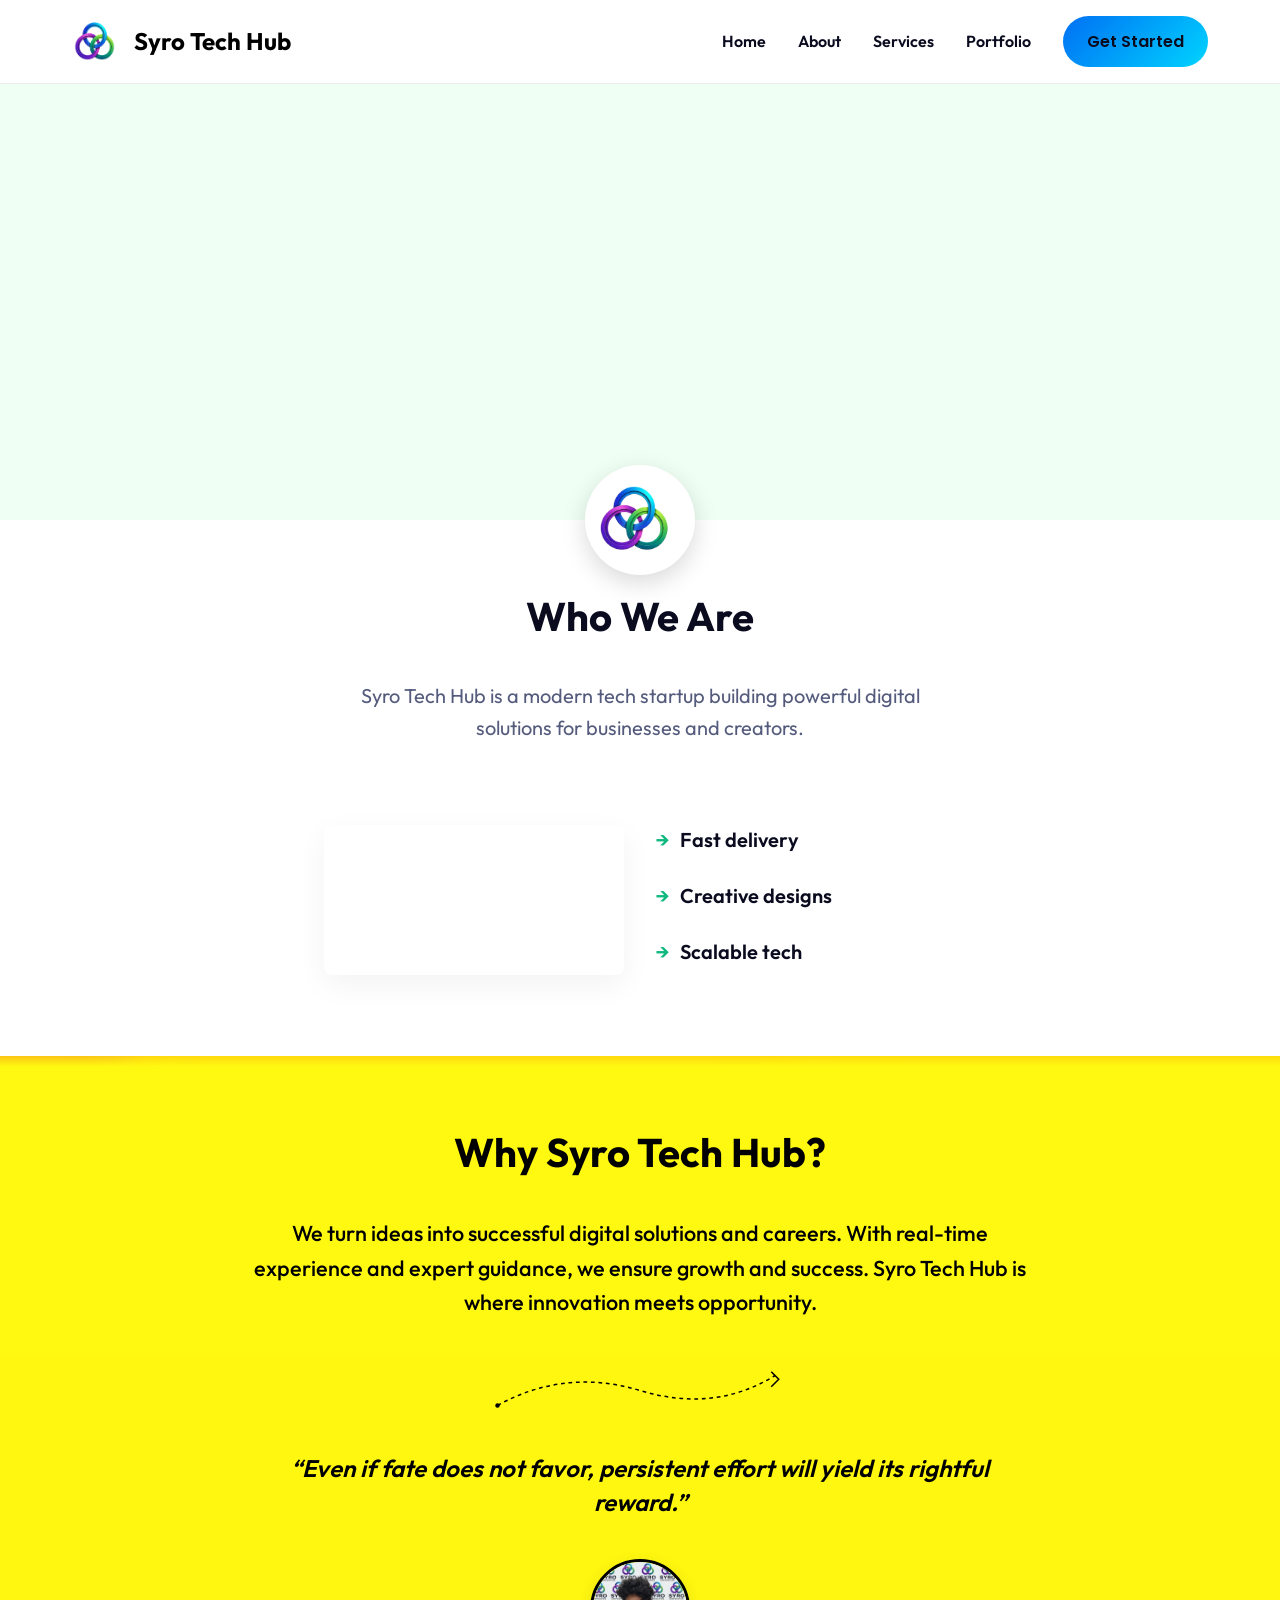
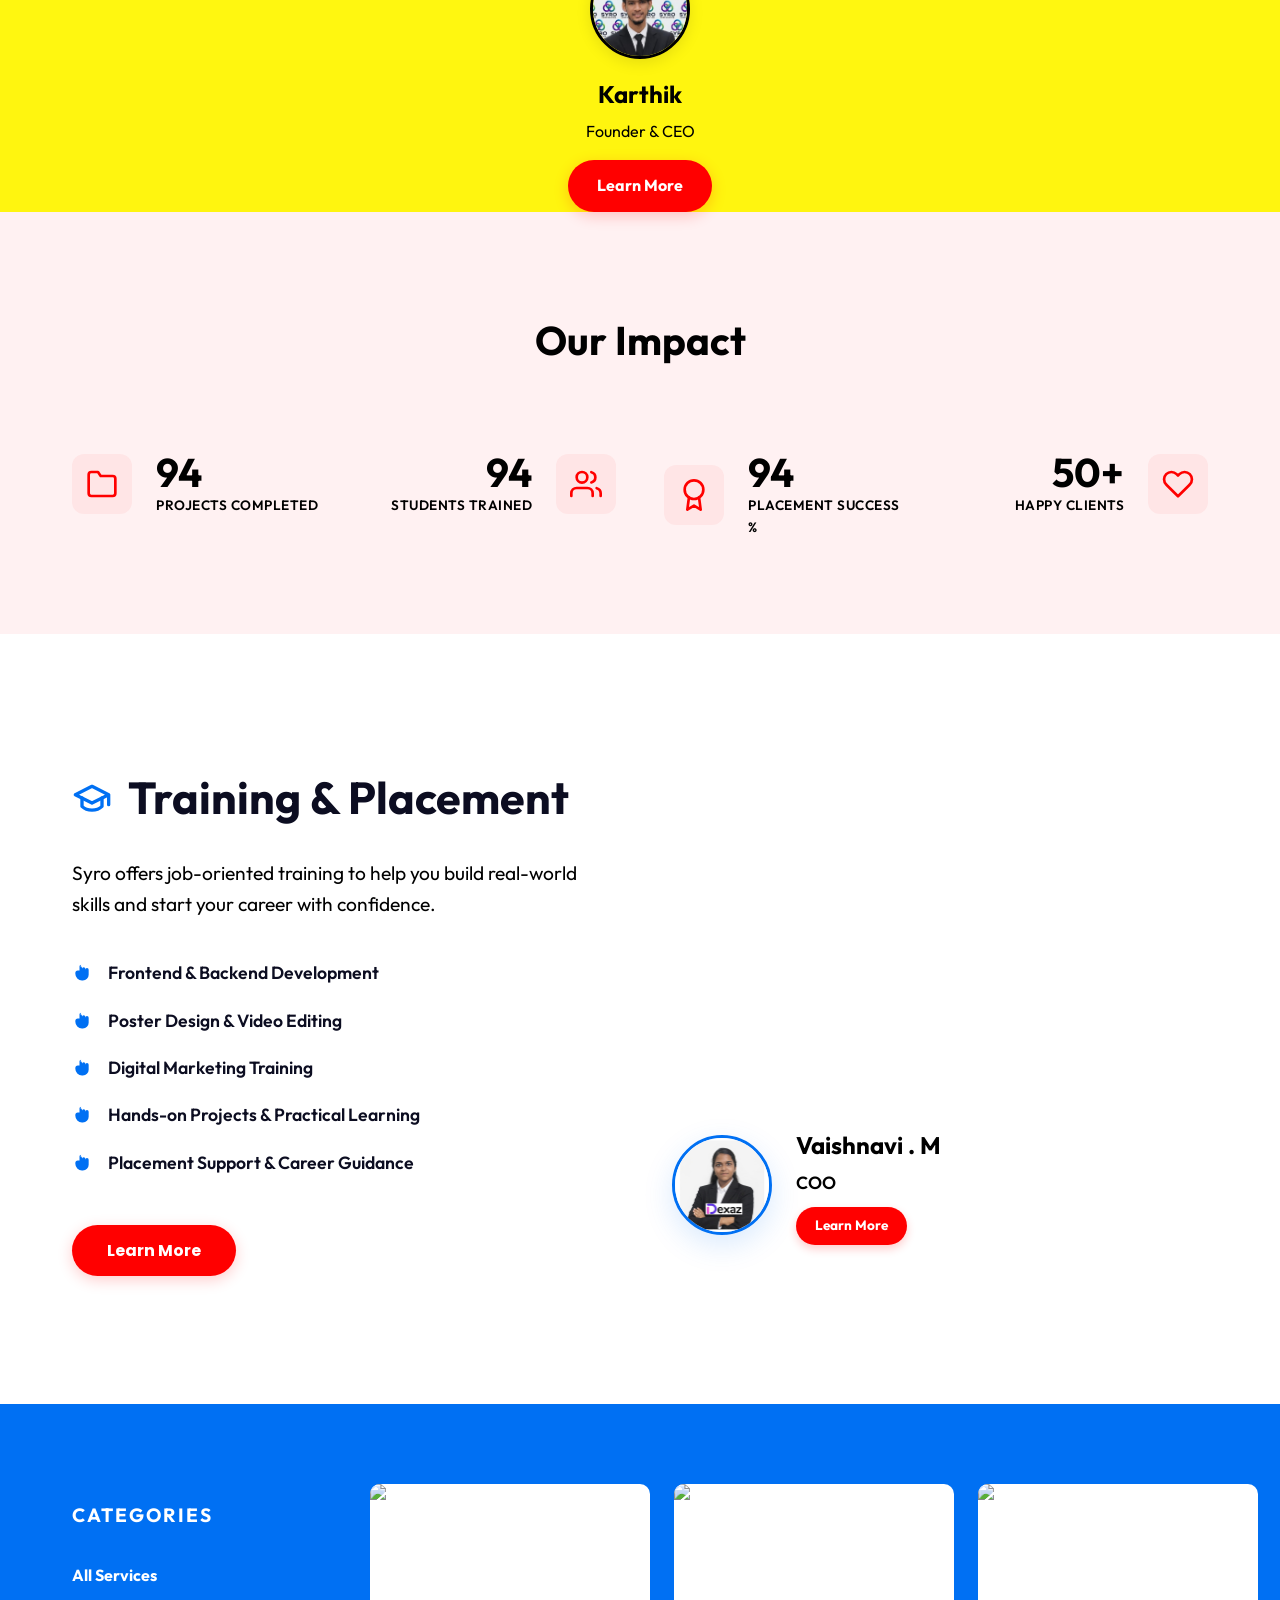
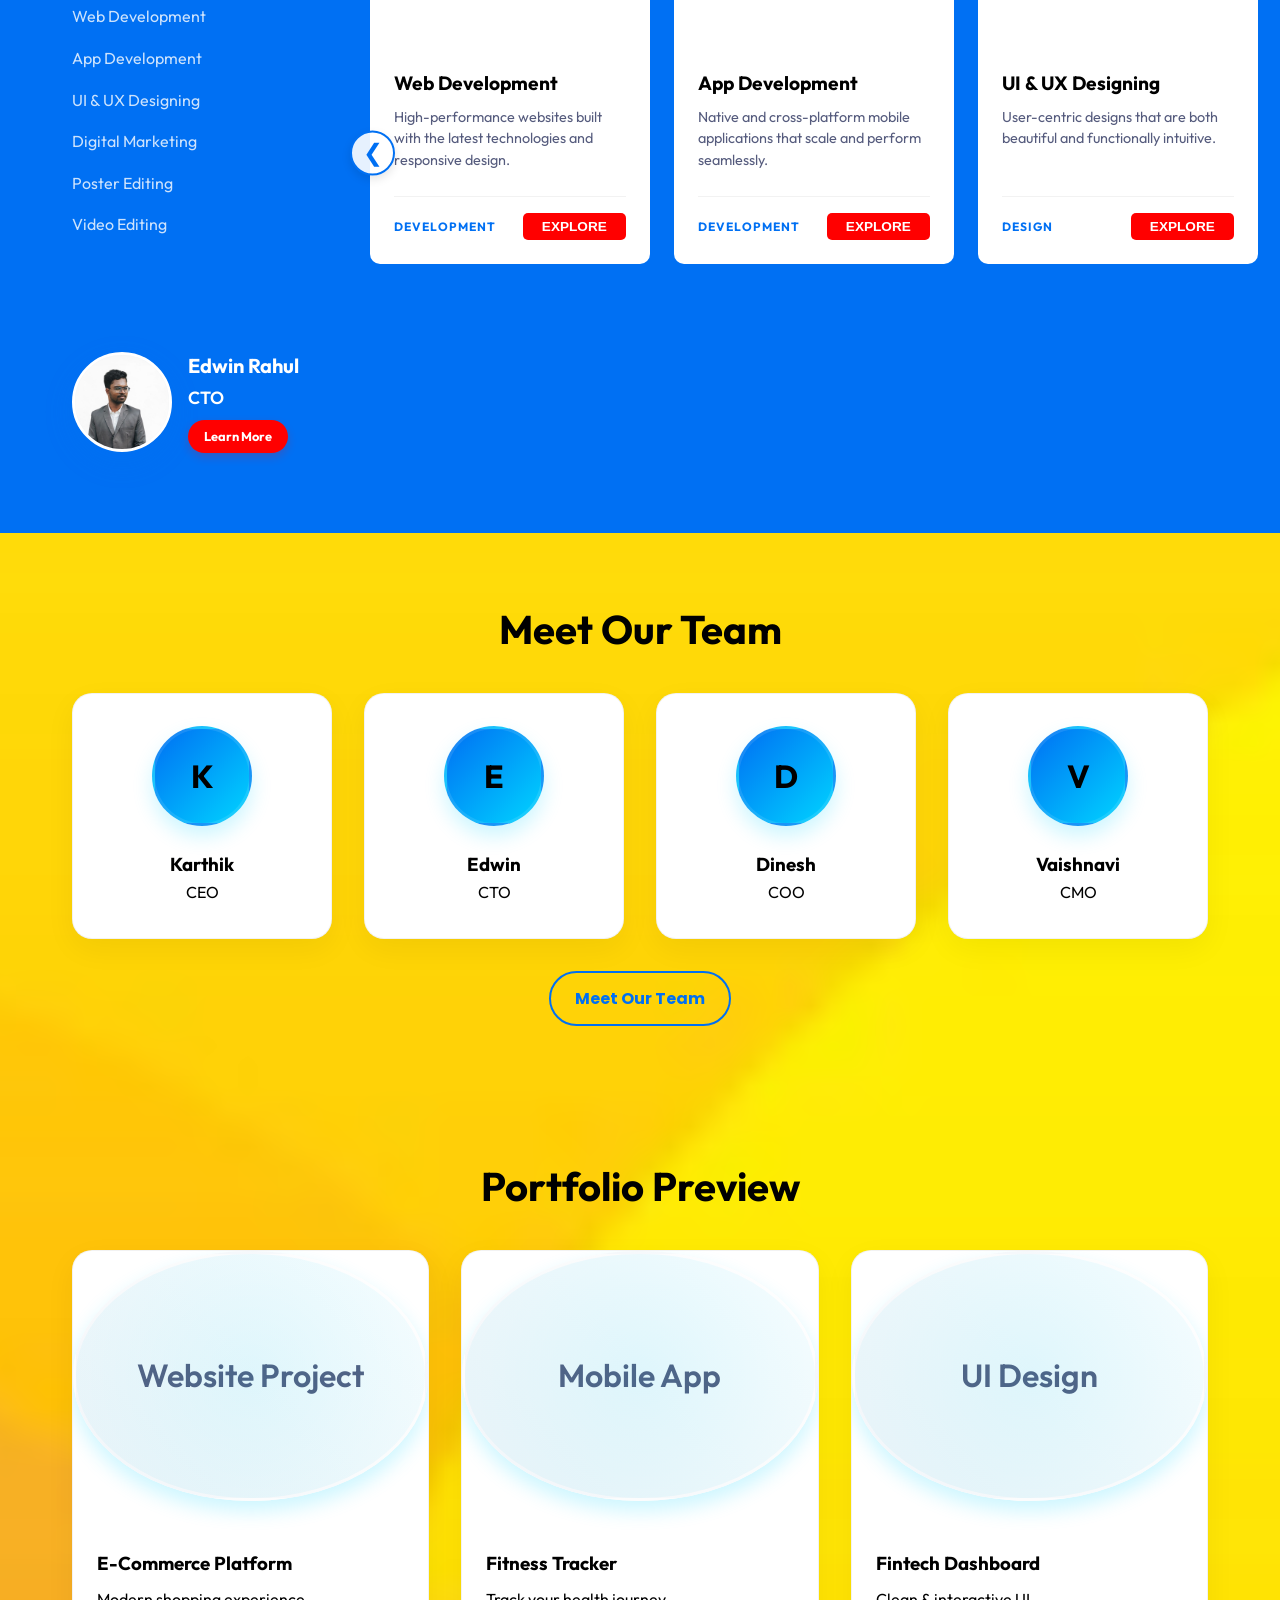
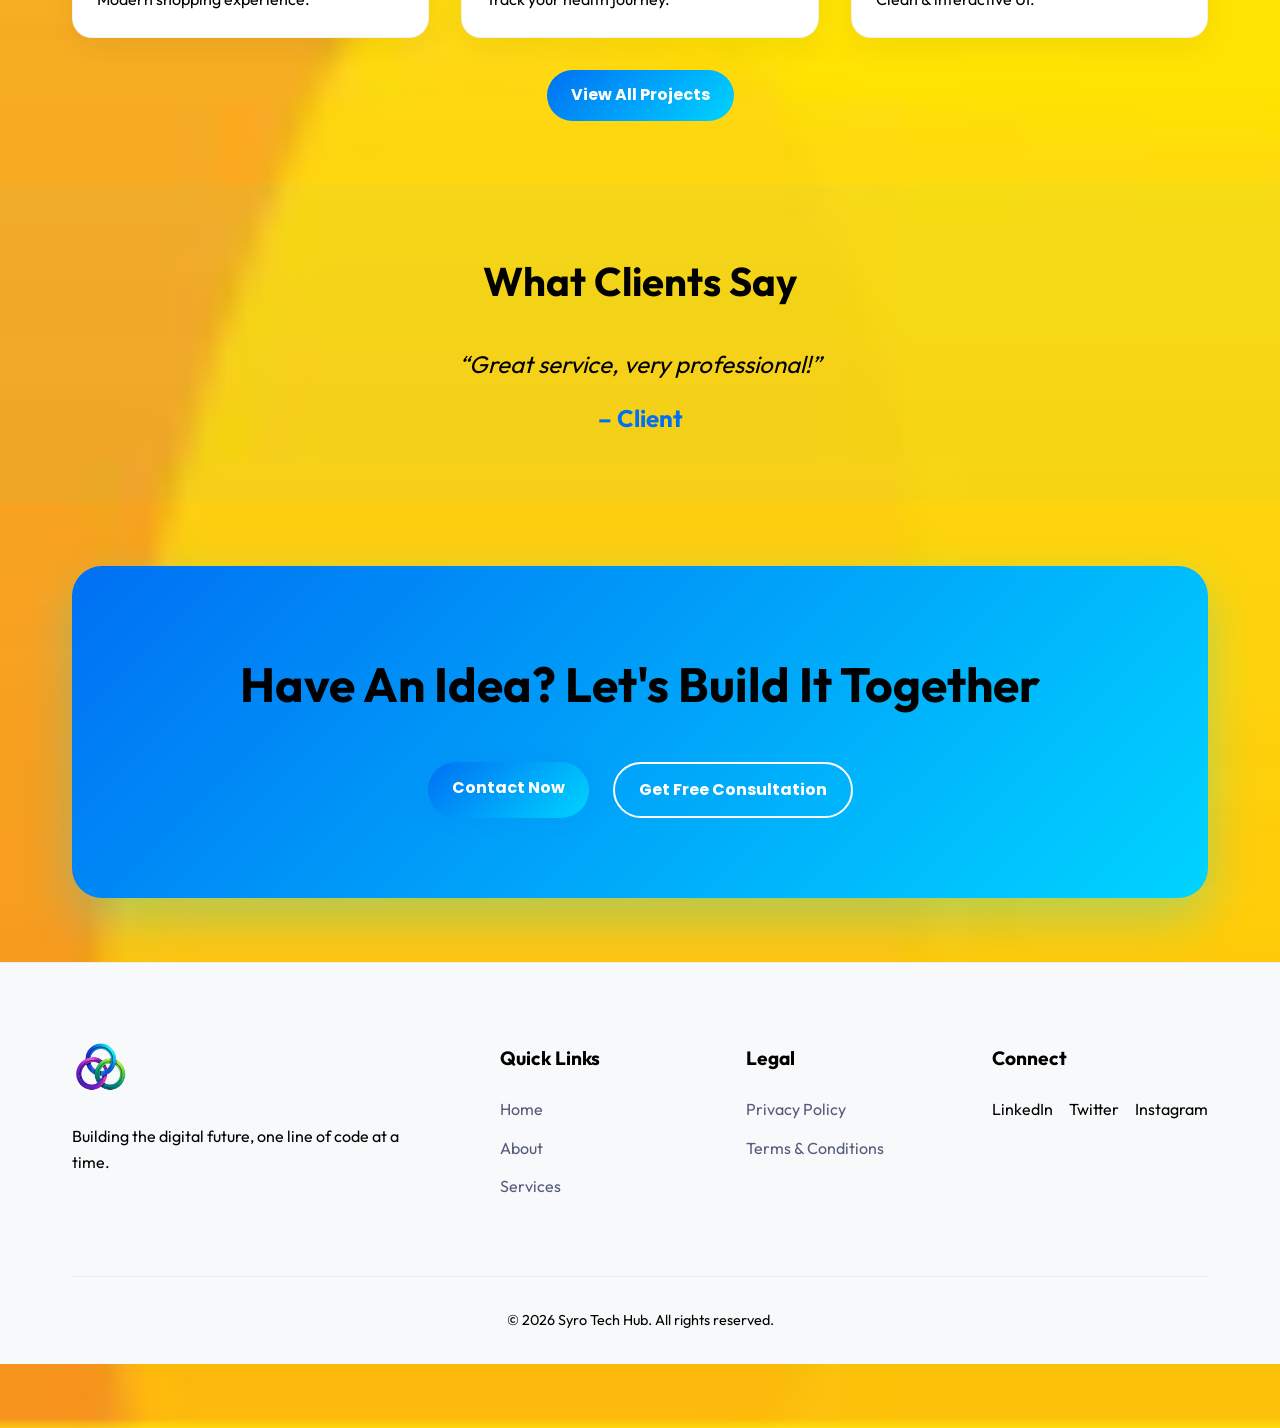
==== index.html @ eba85921 "Fixing mobile layout, cards missing issue, and mobile slider arrows" ====
<!DOCTYPE html>
<html lang="en">
<head>
    <meta charset="UTF-8">
    <meta name="viewport" content="width=device-width, initial-scale=1.0">
    <title>Syro Tech Hub | Build Your Digital Future</title>
    <meta name="description" content="Syro Tech Hub is a modern tech startup building powerful digital solutions including Web Development, Apps, UI/UX, and Digital Marketing.">
    <link rel="stylesheet" href="style.css">
    <link rel="preconnect" href="https://fonts.googleapis.com">
    <link rel="preconnect" href="https://fonts.gstatic.com" crossorigin>
    <link href="https://fonts.googleapis.com/css2?family=Inter:wght@300;400;600;700&family=Poppins:wght@400;600;700&display=swap" rel="stylesheet">
</head>
<body>
    <nav class="navbar">
        <div class="container">
            <div class="logo">
                <img src="logo.png" alt="Syro Tech Hub Logo" id="nav-logo">
                <span>Syro Tech Hub</span>
            </div>
            <ul class="nav-links">
                <li><a href="#home">Home</a></li>
                <li><a href="#about">About</a></li>
                <li><a href="#services">Services</a></li>
                <li><a href="#portfolio">Portfolio</a></li>
                <li><a href="#contact" class="btn btn-primary">Get Started</a></li>
            </ul>
            <div class="menu-toggle" id="mobile-menu">
                <span class="bar"></span>
                <span class="bar"></span>
            </div>
        </div>
    </nav>

    <header id="home" class="hero">
        <div class="hero-inner">

            <!-- LEFT SIDE: Background Video -->
            <div class="hero-img-panel">
                <video id="hero-player" autoplay muted playsinline class="hero-video">
                    <source src="hero1.mp4" type="video/mp4">
                </video>
                <!-- Overlay removed as requested -->
                <div class="hero-bottom-logo">
                    <div class="logo-inner">
                        <img src="logo.png" alt="Syro Logo">
                    </div>
                </div>
            </div>

            <!-- Hero content removed as requested -->

        </div>
    </header>


    <section id="about" class="about">
        <div class="container">
                <div class="about-text">
                    <h2 class="section-title">Who We Are</h2>
                    <p class="intro-text">Syro Tech Hub is a modern tech startup building powerful digital solutions for businesses and creators.</p>
                    
                    <div class="about-content-wrapper">
                        <div class="about-visual">
                            <video autoplay muted loop playsinline class="about-video">
                                <source src="whoweare.mp4" type="video/mp4">
                            </video>
                        </div>

                        <ul class="features">
                            <li>Fast delivery</li>
                            <li>Creative designs</li>
                            <li>Scalable tech</li>
                        </ul>
                    </div>
                </div>
                <!-- Visual card removed -->
            </div>
        </div>
    </section>

    <section id="why-us" class="why-us">
        <div class="container text-center">
            <h2 class="section-title">Why Syro Tech Hub?</h2>
            
            <div class="why-us-centered-content">
                <!-- Mission -->
                <p class="mission-text">We turn ideas into successful digital solutions and careers. With real-time experience and expert guidance, we ensure growth and success. Syro Tech Hub is where innovation meets opportunity.</p>
                
                <!-- Flight Path Divider -->
                <div class="flight-path-centered">
                    <svg viewBox="0 0 400 60" xmlns="http://www.w3.org/2000/svg">
                        <path d="M10 50 Q 100 0, 200 30 T 380 10" fill="none" stroke="#000" stroke-width="2" stroke-dasharray="5 5" />
                        <circle cx="10" cy="50" r="3" fill="#000" />
                        <path d="M375 5 L 385 15 L 375 25" fill="none" stroke="#000" stroke-width="2" />
                    </svg>
                </div>

                <!-- Quote -->
                <blockquote class="founder-quote-centered">
                    “Even if fate does not favor, persistent effort will yield its rightful reward.”
                </blockquote>

                <!-- Founder -->
                <div class="founder-card-centered">
                    <div class="founder-img-box">
                        <img src="founder.jpeg" alt="Karthik - Founder" class="founder-img-square">
                    </div>
                    <div class="founder-info-mini">
                        <h3>Karthik</h3>
                        <p>Founder & CEO</p>
                        <a href="#about" class="btn-red-outline">Learn More</a>
                    </div>
                </div>
            </div>
        </div>
    <section id="achievements" class="achievements">
        <div class="container impact-container">
            <h2 class="section-title text-center">Our Impact</h2>
            
            <div class="impact-row">
                <!-- Stat Items -->
                <div class="stat-item" data-aos="fade-up">
                    <div class="stat-content alternating">
                        <div class="stat-icon-box">
                            <svg xmlns="http://www.w3.org/2000/svg" width="32" height="32" viewBox="0 0 24 24" fill="none" stroke="#ff0000" stroke-width="2" stroke-linecap="round" stroke-linejoin="round"><path d="M22 19a2 2 0 0 1-2 2H4a2 2 0 0 1-2-2V5a2 2 0 0 1 2-2h5l2 3h9a2 2 0 0 1 2 2z"></path></svg>
                        </div>
                        <div class="stat-text">
                            <h3 class="stat-number" data-count="100">0</h3>
                            <p class="stat-label">Projects Completed</p>
                        </div>
                    </div>
                </div>

                <div class="stat-item" data-aos="fade-up" data-aos-delay="100">
                    <div class="stat-content alternating reverse">
                        <div class="stat-icon-box">
                            <svg xmlns="http://www.w3.org/2000/svg" width="32" height="32" viewBox="0 0 24 24" fill="none" stroke="#ff0000" stroke-width="2" stroke-linecap="round" stroke-linejoin="round"><path d="M17 21v-2a4 4 0 0 0-4-4H5a4 4 0 0 0-4 4v2"></path><circle cx="9" cy="7" r="4"></circle><path d="M23 21v-2a4 4 0 0 0-3-3.87"></path><path d="M16 3.13a4 4 0 0 1 0 7.75"></path></svg>
                        </div>
                        <div class="stat-text">
                            <h3 class="stat-number" data-count="200">0</h3>
                            <p class="stat-label">Students Trained</p>
                        </div>
                    </div>
                </div>

                <div class="stat-item" data-aos="fade-up" data-aos-delay="200">
                    <div class="stat-content alternating">
                        <div class="stat-icon-box">
                            <svg xmlns="http://www.w3.org/2000/svg" width="32" height="32" viewBox="0 0 24 24" fill="none" stroke="#ff0000" stroke-width="2" stroke-linecap="round" stroke-linejoin="round"><circle cx="12" cy="8" r="7"></circle><polyline points="8.21 13.89 7 23 12 20 17 23 15.79 13.88"></polyline></svg>
                        </div>
                        <div class="stat-text">
                            <h3 class="stat-number" data-count="100">0</h3>
                            <p class="stat-label">Placement Success %</p>
                        </div>
                    </div>
                </div>

                <div class="stat-item" data-aos="fade-up" data-aos-delay="300">
                    <div class="stat-content alternating reverse">
                        <div class="stat-icon-box">
                            <svg xmlns="http://www.w3.org/2000/svg" width="32" height="32" viewBox="0 0 24 24" fill="none" stroke="#ff0000" stroke-width="2" stroke-linecap="round" stroke-linejoin="round"><path d="M20.84 4.61a5.5 5.5 0 0 0-7.78 0L12 5.67l-1.06-1.06a5.5 5.5 0 0 0-7.78 7.78l1.06 1.06L12 21.23l7.78-7.78 1.06-1.06a5.5 5.5 0 0 0 0-7.78z"></path></svg>
                        </div>
                        <div class="stat-text">
                            <h3 class="stat-number" data-count="50">0</h3>
                            <p class="stat-label">Happy Clients</p>
                        </div>
                    </div>
                </div>
            </div>
        </div>
    </section>

    <section id="training" class="training">
        <div class="container training-inner">
            <div class="training-grid">
                <div class="training-content" data-aos="fade-right">
                    <h2 class="section-title training-title">
                        <svg class="title-icon-blue" width="40" height="40" viewBox="0 0 24 24" fill="none" stroke="#0070f3" stroke-width="2" stroke-linecap="round" stroke-linejoin="round"><path d="M22 10v6M2 10l10-5 10 5-10 5z"></path><path d="M6 12v5c3 3 9 3 12 0v-5"></path></svg>
                        Training & Placement
                    </h2>
                    <p class="training-desc">Syro offers job-oriented training to help you build real-world skills and start your career with confidence.</p>
                    
                    <ul class="training-list">
                        <li>
                            <span class="pointing-hand-icon">
                                <svg width="20" height="20" viewBox="0 0 24 24" fill="#0070f3"><path d="M11 2a2 2 0 0 0-2 2v5H7a3 3 0 0 0-3 3v1a8 8 0 0 0 8 8h1a7 7 0 0 0 7-7v-6a2 2 0 0 0-2-2 2 2 0 0 0-2 2v-1a2 2 0 0 0-2-2 2 2 0 0 0-2 2v-1a2 2 0 0 0-2-2z"></path></svg>
                            </span>
                            <span>Frontend & Backend Development</span>
                        </li>
                        <li>
                            <span class="pointing-hand-icon">
                                <svg width="20" height="20" viewBox="0 0 24 24" fill="#0070f3"><path d="M11 2a2 2 0 0 0-2 2v5H7a3 3 0 0 0-3 3v1a8 8 0 0 0 8 8h1a7 7 0 0 0 7-7v-6a2 2 0 0 0-2-2 2 2 0 0 0-2 2v-1a2 2 0 0 0-2-2 2 2 0 0 0-2 2v-1a2 2 0 0 0-2-2z"></path></svg>
                            </span>
                            <span>Poster Design & Video Editing</span>
                        </li>
                        <li>
                            <span class="pointing-hand-icon">
                                <svg width="20" height="20" viewBox="0 0 24 24" fill="#0070f3"><path d="M11 2a2 2 0 0 0-2 2v5H7a3 3 0 0 0-3 3v1a8 8 0 0 0 8 8h1a7 7 0 0 0 7-7v-6a2 2 0 0 0-2-2 2 2 0 0 0-2 2v-1a2 2 0 0 0-2-2 2 2 0 0 0-2 2v-1a2 2 0 0 0-2-2z"></path></svg>
                            </span>
                            <span>Digital Marketing Training</span>
                        </li>
                        <li>
                            <span class="pointing-hand-icon">
                                <svg width="20" height="20" viewBox="0 0 24 24" fill="#0070f3"><path d="M11 2a2 2 0 0 0-2 2v5H7a3 3 0 0 0-3 3v1a8 8 0 0 0 8 8h1a7 7 0 0 0 7-7v-6a2 2 0 0 0-2-2 2 2 0 0 0-2 2v-1a2 2 0 0 0-2-2 2 2 0 0 0-2 2v-1a2 2 0 0 0-2-2z"></path></svg>
                            </span>
                            <span>Hands-on Projects & Practical Learning</span>
                        </li>
                        <li>
                            <span class="pointing-hand-icon">
                                <svg width="20" height="20" viewBox="0 0 24 24" fill="#0070f3"><path d="M11 2a2 2 0 0 0-2 2v5H7a3 3 0 0 0-3 3v1a8 8 0 0 0 8 8h1a7 7 0 0 0 7-7v-6a2 2 0 0 0-2-2 2 2 0 0 0-2 2v-1a2 2 0 0 0-2-2 2 2 0 0 0-2 2v-1a2 2 0 0 0-2-2z"></path></svg>
                            </span>
                            <span>Placement Support & Career Guidance</span>
                        </li>
                    </ul>

                    <div class="training-cta">
                        <a href="#about" class="btn btn-red">Learn More</a>
                    </div>
                </div>

                <div class="training-visual" data-aos="fade-left">
                    <div class="video-container">
                        <video autoplay muted loop playsinline class="training-video">
                            <source src="traningby.mp4" type="video/mp4">
                        </video>
                    </div>
                    
                    <!-- COO Profile updated -->
                    <div class="coo-profile-card" data-aos="fade-up" data-aos-delay="200">
                        <div class="coo-img-box">
                            <img src="vaishnavi.jpeg" alt="Vaishnavi . M" class="coo-img">
                        </div>
                        <div class="coo-info">
                            <h4>Vaishnavi . M</h4>
                            <p>COO</p>
                            <a href="#about" class="coo-learn-btn">Learn More</a>
                        </div>
                    </div>
                </div>
            </div>
        </div>
    </section>

    <section id="services" class="services">
        <div class="container services-layout">
            <h2 class="section-title mobile-title-only" style="color: #ffffff !important;">Our Services</h2>
            <div class="services-sidebar">
                <h2 class="section-title desktop-title-only">CATEGORIES</h2>
                <ul class="services-categories">
                    <li><a href="#" class="active">All Services</a></li>
                    <li><a href="#">Web Development</a></li>
                    <li><a href="#">App Development</a></li>
                    <li><a href="#">UI & UX Designing</a></li>
                    <li><a href="#">Digital Marketing</a></li>
                    <li><a href="#">Poster Editing</a></li>
                    <li><a href="#">Video Editing</a></li>
                </ul>
            </div>
            
            <div class="services-slider-wrapper">
                <button class="slider-btn prev-btn" onclick="slideServices(-1)">&#10094;</button>
                <div class="services-track" id="servicesSlider">
                    <!-- Service Cards -->
                    <div class="service-card-new">
                        <div class="card-img-box">
                            <img src="https://images.unsplash.com/photo-1498050108023-c5249f4df085?auto=format&fit=crop&w=400&q=80" alt="Web Development">
                        </div>
                        <div class="card-info-box">
                            <h3>Web Development</h3>
                            <p>High-performance websites built with the latest technologies and responsive design.</p>
                            <div class="card-footer">
                                <span class="category">DEVELOPMENT</span>
                                <button class="price">Explore</button>
                            </div>
                        </div>
                    </div>
                    
                    <div class="service-card-new">
                        <div class="card-img-box">
                            <img src="https://images.unsplash.com/photo-1512941937669-90a1b58e7e9c?auto=format&fit=crop&w=400&q=80" alt="App Development">
                        </div>
                        <div class="card-info-box">
                            <h3>App Development</h3>
                            <p>Native and cross-platform mobile applications that scale and perform seamlessly.</p>
                            <div class="card-footer">
                                <span class="category">DEVELOPMENT</span>
                                <button class="price">Explore</button>
                            </div>
                        </div>
                    </div>
                    
                    <div class="service-card-new">
                        <div class="card-img-box">
                            <img src="https://images.unsplash.com/photo-1561070791-2526d30994b5?auto=format&fit=crop&w=400&q=80" alt="UI & UX Designing">
                        </div>
                        <div class="card-info-box">
                            <h3>UI & UX Designing</h3>
                            <p>User-centric designs that are both beautiful and functionally intuitive.</p>
                            <div class="card-footer">
                                <span class="category">DESIGN</span>
                                <button class="price">Explore</button>
                            </div>
                        </div>
                    </div>
                    
                    <div class="service-card-new">
                        <div class="card-img-box">
                            <img src="https://images.unsplash.com/photo-1460925895917-afdab827c52f?auto=format&fit=crop&w=400&q=80" alt="Digital Marketing">
                        </div>
                        <div class="card-info-box">
                            <h3>Digital Marketing</h3>
                            <p>Strategic marketing campaigns to grow your brand and online presence.</p>
                            <div class="card-footer">
                                <span class="category">MARKETING</span>
                                <button class="price">Explore</button>
                            </div>
                        </div>
                    </div>
                    
                    <div class="service-card-new">
                        <div class="card-img-box">
                            <img src="https://images.unsplash.com/photo-1626785774573-4b799315345d?auto=format&fit=crop&w=400&q=80" alt="Poster Editing">
                        </div>
                        <div class="card-info-box">
                            <h3>Poster Editing</h3>
                            <p>Stunning visuals, social media posts, and graphics tailored for your brand.</p>
                            <div class="card-footer">
                                <span class="category">CREATIVE</span>
                                <button class="price">Explore</button>
                            </div>
                        </div>
                    </div>
                    
                    <div class="service-card-new">
                        <div class="card-img-box">
                            <img src="https://images.unsplash.com/photo-1574717024653-61fd2cf4d44d?auto=format&fit=crop&w=400&q=80" alt="Video Editing">
                        </div>
                        <div class="card-info-box">
                            <h3>Video Editing</h3>
                            <p>Professional video production, color grading, and captivating storytelling.</p>
                            <div class="card-footer">
                                <span class="category">CREATIVE</span>
                                <button class="price">Explore</button>
                            </div>
                        </div>
                    </div>
                </div>
                <button class="slider-btn next-btn" onclick="slideServices(1)">&#10095;</button>
            </div>
            
            <div class="cto-sidebar-profile" data-aos="fade-up">
                <div class="coo-profile-card seamless-card" style="margin-top: 1rem; gap: 1rem;">
                    <div class="coo-img-box mini-box">
                        <img src="edwin.jpeg" alt="Edwin Rahul" class="coo-img">
                    </div>
                    <div class="coo-info" style="text-align: left; flex-shrink: 0;">
                        <h4 style="white-space: nowrap; font-size: 1.25rem;">Edwin Rahul</h4>
                        <p style="margin: 2px 0 8px;">CTO</p>
                        <a href="#about" class="coo-learn-btn" style="padding: 0.4rem 1rem; white-space: nowrap; font-size: 0.8rem;">Learn More</a>
                    </div>
                </div>
            </div>

            <!-- Services Track Ends -->
        </div>
    </section>

    <section id="team" class="team">
        <div class="container">
            <h2 class="section-title text-center">Meet Our Team</h2>
            <div class="team-grid">
                <div class="team-card">
                    <div class="team-img-placeholder">K</div>
                    <h3>Karthik</h3>
                    <p>CEO</p>
                </div>
                <div class="team-card">
                    <div class="team-img-placeholder">E</div>
                    <h3>Edwin</h3>
                    <p>CTO</p>
                </div>
                <div class="team-card">
                    <div class="team-img-placeholder">D</div>
                    <h3>Dinesh</h3>
                    <p>COO</p>
                </div>
                <div class="team-card">
                    <div class="team-img-placeholder">V</div>
                    <h3>Vaishnavi</h3>
                    <p>CMO</p>
                </div>
            </div>
            <div class="text-center mt-4">
                <a href="#" class="btn btn-outline">Meet Our Team</a>
            </div>
        </div>
    </section>

    <section id="portfolio" class="portfolio">
        <div class="container">
            <h2 class="section-title text-center">Portfolio Preview</h2>
            <div class="portfolio-grid">
                <div class="portfolio-card">
                    <div class="portfolio-img-placeholder">Website Project</div>
                    <div class="portfolio-info">
                        <h3>E-Commerce Platform</h3>
                        <p>Modern shopping experience.</p>
                    </div>
                </div>
                <div class="portfolio-card">
                    <div class="portfolio-img-placeholder">Mobile App</div>
                    <div class="portfolio-info">
                        <h3>Fitness Tracker</h3>
                        <p>Track your health journey.</p>
                    </div>
                </div>
                <div class="portfolio-card">
                    <div class="portfolio-img-placeholder">UI Design</div>
                    <div class="portfolio-info">
                        <h3>Fintech Dashboard</h3>
                        <p>Clean & interactive UI.</p>
                    </div>
                </div>
            </div>
            <div class="text-center mt-4">
                <a href="#" class="btn btn-primary">View All Projects</a>
            </div>
        </div>
    </section>

    <section class="testimonials">
        <div class="container">
            <h2 class="section-title text-center">What Clients Say</h2>
            <div class="testimonial-slider">
                <div class="testimonial-item">
                    <p>“Great service, very professional!”</p>
                    <span class="client-name">– Client</span>
                </div>
            </div>
        </div>
    </section>

    <section id="contact" class="cta">
        <div class="container">
            <div class="cta-card">
                <h2>Have an Idea? Let's Build It Together</h2>
                <div class="cta-btns">
                    <a href="#" class="btn btn-primary-glow">Contact Now</a>
                    <a href="#" class="btn btn-outline-white">Get Free Consultation</a>
                </div>
            </div>
        </div>
    </section>

    <footer class="footer">
        <div class="container">
            <div class="footer-grid">
                <div class="footer-brand">
                    <img src="logo.png" alt="Syro Tech Hub Logo" class="footer-logo">
                    <p>Building the digital future, one line of code at a time.</p>
                </div>
                <div class="footer-links">
                    <h4>Quick Links</h4>
                    <ul>
                        <li><a href="#home">Home</a></li>
                        <li><a href="#about">About</a></li>
                        <li><a href="#services">Services</a></li>
                    </ul>
                </div>
                <div class="footer-legal">
                    <h4>Legal</h4>
                    <ul>
                        <li><a href="#">Privacy Policy</a></li>
                        <li><a href="#">Terms & Conditions</a></li>
                    </ul>
                </div>
                <div class="footer-social">
                    <h4>Connect</h4>
                    <div class="social-icons">
                        <!-- Icons would go here -->
                        <span>LinkedIn</span>
                        <span>Twitter</span>
                        <span>Instagram</span>
                    </div>
                </div>
            </div>
            <div class="footer-bottom">
                <p>&copy; 2026 Syro Tech Hub. All rights reserved.</p>
            </div>
        </div>
    </footer>

    <script src="script.js"></script>
</body>
</html>
---- style.css ----
@import url('https://fonts.googleapis.com/css2?family=Outfit:wght@300;400;500;600;700&display=swap');

:root {
    --bg-dark: #ffffff;
    --bg-card: #fdfdfd;
    --primary: #0070f3;
    --primary-glow: rgba(0, 112, 243, 0.2);
    --secondary: #f0f4f8;
    --accent: #00d4ff;
    --text-main: #0a0b1e;
    --text-muted: #555b7d;
    --gradient-primary: linear-gradient(135deg, #0070f3 0%, #00d4ff 100%);
    --gradient-light: linear-gradient(180deg, #ffffff 0%, #f0f4f8 100%);
    --shadow-soft: 0 10px 30px rgba(0, 0, 0, 0.05);
    --shadow-glow: 0 0 20px rgba(0, 112, 243, 0.15);
    --transition: all 0.3s cubic-bezier(0.4, 0, 0.2, 1);
}

* {
    margin: 0;
    padding: 0;
    box-sizing: border-box;
}

html {
    scroll-behavior: smooth;
}

body {
    font-family: 'Outfit', sans-serif;
    font-weight: 400;
    background-color: var(--bg-dark);
    color: var(--text-main);
    line-height: 1.6;
    overflow-x: hidden;
}

h1, h2, h3, h4 {
    font-family: 'Outfit', sans-serif;
    font-weight: 700;
    text-transform: capitalize; /* Title Case */
}

.container {
    max-width: 1200px;
    margin: 0 auto;
    padding: 0 2rem;
}

.text-center { text-align: center; }
.mt-4 { margin-top: 2rem; }
.text-gradient {
    background: var(--gradient-primary);
    -webkit-background-clip: text;
    background-clip: text;
    -webkit-text-fill-color: transparent;
}

/* Navbar */
.navbar {
    position: fixed;
    top: 0;
    left: 0;
    width: 100%;
    z-index: 1000;
    padding: 1rem 0;
    background: #ffffff;
    backdrop-filter: blur(10px);
    border-bottom: 1px solid rgba(0, 0, 0, 0.08);
}

.navbar .container {
    display: flex;
    justify-content: space-between;
    align-items: center;
}

.logo {
    display: flex;
    align-items: center;
    gap: 10px;
    font-weight: 700;
    font-size: 1.5rem;
    color: #000000;
}

#nav-logo {
    height: 40px;
    width: auto;
}

.nav-links {
    display: flex;
    list-style: none;
    align-items: center;
    gap: 2rem;
    margin-left: auto;
}

.nav-links a {
    text-decoration: none;
    color: var(--text-main);
    font-weight: 600;
    transition: var(--transition);
}

.nav-links a:hover {
    color: var(--primary);
}

/* Hamburger Menu Toggle — Circle Chevron Style */
.menu-toggle {
    display: none;
    flex-direction: column;
    justify-content: center;
    align-items: center;
    cursor: pointer;
    width: 44px;
    height: 44px;
    border-radius: 50%;
    background: #ffffff;
    border: 2px solid #1a1a1a;
    margin-left: auto;
    z-index: 1100;
    transition: all 0.35s ease;
    outline: none;
    position: relative;
}

.menu-toggle:hover {
    background: #f5f5f5;
    border-color: #1a1a1a;
    box-shadow: 0 4px 14px rgba(0, 0, 0, 0.08);
}

.menu-toggle .bar {
    display: block;
    width: 13px;
    height: 2px;
    background-color: #1a1a1a;
    border-radius: 2px;
    position: absolute;
    transition: all 0.35s cubic-bezier(0.4, 0, 0.2, 1);
}

/* Chevron V — pointing down ∨ */
.menu-toggle .bar:nth-child(1) {
    transform: translateX(-4px) rotate(40deg);
    transform-origin: right center;
}
.menu-toggle .bar:nth-child(2) {
    transform: translateX(4px) rotate(-40deg);
    transform-origin: left center;
}

/* Hover — bars stay black */
.menu-toggle:hover .bar {
    background-color: #1a1a1a;
}

/* Active — chevron flips to point up ∧ */
.menu-toggle.is-active .bar:nth-child(1) {
    transform: translateX(-4px) rotate(-40deg);
    transform-origin: right center;
}
.menu-toggle.is-active .bar:nth-child(2) {
    transform: translateX(4px) rotate(40deg);
    transform-origin: left center;
}
.menu-toggle.is-active {
    border-color: #1a1a1a;
}
.menu-toggle.is-active .bar {
    background-color: #1a1a1a;
}

/* Buttons */
.btn {
    display: inline-block;
    padding: 0.8rem 1.5rem;
    border-radius: 50px;
    text-decoration: none;
    font-weight: 700;
    transition: var(--transition);
    cursor: pointer;
    border: none;
    font-family: 'Poppins', sans-serif;
}

.btn-primary {
    background: var(--gradient-primary);
    color: white;
}

.btn-primary-glow {
    background: var(--gradient-primary);
    color: white;
    box-shadow: var(--shadow-glow);
}

.btn-primary-glow:hover {
    transform: translateY(-3px);
    box-shadow: 0 0 30px var(--primary-glow);
}

.btn-secondary {
    background: #f0f4f8;
    color: var(--text-main);
    border: 1px solid rgba(0, 0, 0, 0.05);
}

.btn-secondary:hover {
    background: #e1e8f0;
}

.btn-outline {
    background: transparent;
    color: var(--primary);
    border: 2px solid var(--primary);
}

.btn-outline:hover {
    background: var(--primary);
    color: var(--bg-dark);
}

.btn-outline-white {
    background: transparent;
    color: white;
    border: 2px solid white;
}

/* =====================
   HERO SECTION
   ===================== */
.hero {
    min-height: auto;
    background: #ffffff;
    padding-top: 70px; /* navbar height */
    overflow: visible; /* Prevent clipping logo */
}

.hero-inner {
    display: block;
    min-height: 450px;
}

/* --- Left Image Panel --- */
/* Hero Image Panel */
.hero-img-panel {
    position: relative;
    overflow: visible;
    background: #f0fff4;
    display: flex;
    align-items: center;
    justify-content: center;
    height: 450px;
}

.hero-bottom-logo {
    position: absolute;
    bottom: -55px;
    left: 50%;
    transform: translateX(-50%);
    width: 110px;
    height: 110px;
    background: #ffffff;
    border-radius: 50%;
    display: flex;
    align-items: center;
    justify-content: center;
    z-index: 100; /* Extremely high to be on top of EVERYTHING */
    box-shadow: 0 8px 25px rgba(0,0,0,0.15);
    border: none;
}

.logo-inner {
    width: 110px; /* Same as parent .hero-bottom-logo */
    height: 110px;
    display: flex;
    align-items: center;
    justify-content: center;
    overflow: hidden;
    border-radius: 50%;
}

.logo-inner img {
    width: 100%;
    height: 100%;
    object-fit: contain; /* Using contain so the logo doesn't cut if it's not square, but it will fill the available space */
    padding: 10px; /* Small padding so it doesn't touch the extreme edges */
}

.hero-video {
    width: 100%;
    height: 100%;
    object-fit: cover;
    object-position: center;
    display: block;
    position: relative;
    z-index: 1; /* Keep video behind UI elements */
}

.hero-img-overlay {
    position: absolute;
    bottom: 2rem;
    left: 2rem;
}

.overlay-badge {
    background: rgba(255, 255, 255, 0.9);
    backdrop-filter: blur(8px);
    border: 1px solid rgba(16, 185, 129, 0.3);
    color: #059669;
    font-weight: 700;
    font-size: 0.9rem;
    padding: 0.6rem 1.2rem;
    border-radius: 50px;
    display: inline-block;
}

/* --- Right Nav Panel --- */
.hero-nav-panel {
    background: #ffffff;
    padding: 3rem 3rem 3rem 4rem;
    display: flex;
    flex-direction: column;
    justify-content: center;
    gap: 1.5rem;
    overflow-y: auto;
}

.hero-brand {
    display: flex;
    align-items: center;
    gap: 0.8rem;
    font-family: 'Poppins', sans-serif;
    font-weight: 700;
    font-size: 1.2rem;
    color: var(--primary);
    margin-bottom: 0.5rem;
}

.hero-logo {
    height: 36px;
    width: auto;
}

.hero-headline {
    font-size: 2.2rem;
    line-height: 1.2;
    color: var(--text-main);
}

.hero-tagline {
    font-size: 0.95rem;
    color: var(--text-muted);
    line-height: 1.6;
    max-width: 380px;
    margin-bottom: 0.5rem;
}

/* --- Navigation Links List --- */
.hero-link-list {
    display: flex;
    flex-direction: column;
    gap: 0.5rem;
}

.hero-link-item {
    display: flex;
    align-items: center;
    gap: 1rem;
    padding: 0.9rem 1rem;
    border-radius: 12px;
    text-decoration: none;
    color: var(--text-main);
    border: 1px solid transparent;
    transition: var(--transition);
    background: #fafafa;
}

.hero-link-item:hover,
.hero-link-item.active {
    background: #f0fff4;
    border-color: rgba(16, 185, 129, 0.25);
    transform: translateX(6px);
}

.hero-link-item.active .link-title {
    color: #059669;
}

.hero-link-item.active .link-arrow {
    color: #059669;
}

.link-icon {
    font-size: 1.4rem;
    width: 42px;
    height: 42px;
    background: #f0fff4;
    border-radius: 10px;
    display: flex;
    align-items: center;
    justify-content: center;
    flex-shrink: 0;
}

.link-text {
    display: flex;
    flex-direction: column;
    flex: 1;
}

.link-title {
    font-weight: 700;
    font-size: 0.95rem;
    color: var(--text-main);
}

.link-desc {
    font-size: 0.75rem;
    color: var(--text-muted);
}

.link-arrow {
    font-size: 1.1rem;
    color: #ccc;
    transition: var(--transition);
}

.hero-link-item:hover .link-arrow {
    color: #059669;
    transform: translateX(4px);
}

.hero-cta {
    align-self: flex-start;
    margin-top: 0.5rem;
    font-size: 1rem;
    padding: 0.85rem 2rem;
}

/* --- Section Header --- */
.section-title {
    font-size: 2.5rem;
    margin-bottom: 2rem;
    position: relative;
}

/* About Section */
.about {
    padding: 4rem 0;
}

.about-grid {
    max-width: 1000px;
    margin: 0 auto;
}

.about-text {
    width: 100%;
    text-align: center;
    display: flex;
    flex-direction: column;
    align-items: center; /* Center children horizontally */
}

/* Container for Video + List side-by-side */
.about-content-wrapper {
    display: grid;
    grid-template-columns: 1fr 1fr;
    gap: 2rem;
    align-items: center;
    margin: 2rem auto 0; /* Centered with auto margin */
    text-align: left;
    max-width: 800px; /* Constrain width for better centering feel */
}

.about-video {
    width: 100%;
    border-radius: 8px;
    box-shadow: var(--shadow-soft);
    display: block;
}

/* Mobile specific tweaks for 2-column look */
@media (max-width: 600px) {
    .about-content-wrapper {
        gap: 1rem;
    }
    .features li {
        font-size: 0.9rem; /* Smaller text for mobile side-by-side */
        padding-left: 1.2rem;
        margin-bottom: 0.8rem;
    }
}

.intro-text {
    font-size: 1.25rem;
    margin-bottom: 2rem;
    color: var(--text-muted);
    max-width: 600px;
}

.features {
    list-style: none;
    margin-top: 1rem;
}

.features li {
    margin-bottom: 1.5rem;
    font-weight: 600;
    font-size: 1.25rem;
    color: var(--text-main);
    position: relative;
    padding-left: 1.5rem;
}

.features li::before {
    content: '→';
    position: absolute;
    left: 0;
    color: #10b981;
}

.icon {
    display: flex;
    align-items: center;
    justify-content: center;
    color: #10b981; /* Premium Green */
    width: 32px;
    height: 32px;
}

.icon svg {
    width: 100%;
    height: 100%;
}

.about-visual {
    position: relative;
}

.tech-box {
    background: var(--gradient-primary);
    padding: 2px;
    border-radius: 20px;
    transform: rotate(3deg);
}

.tech-card {
    background: #ffffff;
    padding: 3rem;
    border-radius: 18px;
    transform: rotate(-3deg);
    transition: var(--transition);
    box-shadow: var(--shadow-soft);
}

.tech-card:hover {
    transform: rotate(0deg);
}

/* Services */
.services {
    padding: 4rem 0;
    background: #f8f9fa;
    overflow: hidden;
}

.services-track {
    display: grid;
    grid-template-columns: repeat(auto-fit, minmax(280px, 1fr));
    gap: 2rem;
}

.service-card {
    background: #ffffff;
    padding: 2.5rem 2rem;
    border-radius: 20px;
    border: 1px solid rgba(0, 0, 0, 0.05);
    transition: var(--transition);
    text-align: center;
    box-shadow: var(--shadow-soft);
    min-width: 280px;
}

.service-card:hover {
    transform: translateY(-10px);
    border-color: #10b981;
    box-shadow: 0 20px 40px rgba(16, 185, 129, 0.1);
}

.service-icon {
    color: #10b981;
    margin-bottom: 1.5rem;
    display: flex;
    justify-content: center;
}

.mobile-only {
    display: none;
}

/* Mobile Infinite Scroll Animation */
@media (max-width: 768px) {
    .services-track {
        display: flex;
        width: max-content;
        gap: 1.5rem;
        animation: scroll-left 15s linear infinite;
        padding-left: 2rem;
    }
    
    .mobile-only {
        display: block;
    }

    .service-card {
        flex-shrink: 0;
        width: 280px;
    }
}

@keyframes scroll-left {
    0% { transform: translateX(0); }
    100% { transform: translateX(calc(-280px * 4 - 1.5rem * 4)); }
}

.service-card h3 {
    margin-bottom: 1rem;
    font-size: 1.5rem;
}

.service-card p {
    color: var(--text-muted);
}

/* Team */
.team {
    padding: 4rem 0;
}

.team-grid {
    display: grid;
    grid-template-columns: repeat(auto-fit, minmax(200px, 1fr));
    gap: 2rem;
}

.team-card {
    text-align: center;
    background: #ffffff;
    padding: 2rem;
    border-radius: 20px;
    border: 1px solid rgba(0, 0, 0, 0.05);
    box-shadow: var(--shadow-soft);
}

.team-img-placeholder {
    width: 100px;
    height: 100px;
    background: var(--gradient-primary);
    border-radius: 50%;
    margin: 0 auto 1.5rem;
    display: flex;
    align-items: center;
    justify-content: center;
    font-size: 2rem;
    font-weight: 700;
    box-shadow: 0 10px 20px rgba(0, 212, 255, 0.2);
    border: 3px solid rgba(255, 255, 255, 0.1);
}

.team-card:hover .team-img-placeholder {
    transform: scale(1.1);
    box-shadow: 0 15px 30px rgba(0, 212, 255, 0.3);
}

/* Why Us */
/* Why Us - New Split Layout */
.why-us {
    padding: 4rem 0;
    background-image: url('why-syro-tech-hub.png');
    background-size: cover;
    background-position: center;
    background-attachment: scroll; /* Stable background */
    overflow: hidden;
    color: #000000; /* Ensure all text is black */
}

.why-us h2, .why-us h4, .why-us h3, .why-us p {
    color: #000000 !important;
}

.why-us-grid {
    display: grid;
    grid-template-columns: 1.2fr 0.8fr;
    gap: 4rem;
    align-items: center;
    margin-top: 3rem;
}

.why-points {
    display: flex;
    flex-direction: column;
    gap: 1.5rem;
}

.why-item {
    display: flex;
    align-items: center;
    gap: 1.5rem;
    padding: 1rem 0; /* Reduced padding since no box */
    background: transparent;
    border: none;
    transition: var(--transition);
}

.why-item:hover {
    transform: translateX(10px);
}

.why-icon {
    display: flex;
    align-items: center;
    justify-content: center;
    color: #10b981;
    background: #ffffff;
    width: 44px;
    height: 44px;
    border-radius: 50%;
    box-shadow: 0 4px 10px rgba(0,0,0,0.1);
    flex-shrink: 0;
}

/* Why Us - Centered Banner Style */
.why-us {
    min-height: 450px;
    padding: 4rem 0;
    background-image: url('why-syro-tech-hub.png');
    background-size: cover;
    background-position: center;
    background-attachment: scroll;
    color: #000000;
}

.why-us-centered-content {
    max-width: 800px;
    margin: 0 auto;
    display: flex;
    flex-direction: column;
    align-items: center;
}

.why-us .section-title {
    margin-bottom: 2rem;
}

.mission-text {
    font-size: 1.35rem;
    line-height: 1.6;
    font-weight: 500;
    margin-bottom: 2rem;
}

.flight-path-centered {
    width: 300px;
    margin: 1rem 0 2rem;
}

.founder-quote-centered {
    font-size: 1.5rem;
    font-style: italic;
    font-weight: 600;
    margin-bottom: 2.5rem;
    line-height: 1.4;
    padding: 0 1rem;
}

.founder-card-centered {
    display: flex;
    flex-direction: column;
    align-items: center;
    gap: 1rem;
}

.founder-img-box {
    width: 100px;
    height: 100px;
    border-radius: 50%;
    overflow: hidden;
    border: 3px solid #000;
    box-shadow: 0 4px 15px rgba(0,0,0,0.1);
}

.founder-img-square {
    width: 100%;
    height: 100%;
    object-fit: cover;
    object-position: center top; /* Ensures the head is not cut off */
}

/* Red Learn More Button */
.btn-red-outline {
    display: inline-block;
    padding: 0.8rem 1.8rem;
    background: #ff0000;
    color: #ffffff;
    text-decoration: none;
    border-radius: 50px;
    font-weight: 700;
    margin-top: 1rem;
    transition: all 0.3s ease;
    box-shadow: 0 4px 15px rgba(255, 0, 0, 0.2);
}

.btn-red-outline:hover {
    background: #cc0000;
    transform: translateY(-3px);
    box-shadow: 0 6px 20px rgba(255, 0, 0, 0.3);
}

.founder-info-mini h3 {
    margin: 0;
    font-size: 1.5rem;
}

.founder-info-mini p {
    margin: 5px 0 0;
    font-size: 1rem;
    color: #333;
}

/* Mobile Adjustments */
@media (max-width: 768px) {
    .mission-text { font-size: 1.15rem; }
    .founder-quote-centered { font-size: 1.25rem; }
}

/* Achievements - Clean Row Style */
.achievements {
    padding: 6rem 0;
    background: #fff1f2; /* Light Rose environment */
}

.impact-container {
    display: flex;
    flex-direction: column;
    align-items: center;
}

.impact-row {
    display: flex;
    justify-content: space-between;
    width: 100%;
    gap: 3rem;
    margin-top: 3rem;
}

.stat-item {
    flex: 1;
}

.stat-content.alternating {
    display: flex;
    align-items: center;
    gap: 1.5rem;
    text-align: left;
}

.stat-content.reverse {
    flex-direction: row-reverse;
    text-align: right;
}

.stat-icon-box {
    width: 60px;
    height: 60px;
    background: rgba(255, 0, 0, 0.05); /* Very light red glow */
    border-radius: 12px;
    display: flex;
    align-items: center;
    justify-content: center;
    flex-shrink: 0;
    transition: var(--transition);
}

.stat-item:hover .stat-icon-box {
    background: rgba(255, 0, 0, 0.1);
    transform: rotate(10deg);
}

.stat-text {
    display: flex;
    flex-direction: column;
}

.stat-number {
    font-size: 2.5rem;
    font-weight: 700;
    color: #000000; /* Back to black for professional look, icons are red */
    margin-bottom: 0.2rem;
    line-height: 1;
}

.stat-label {
    font-size: 0.85rem;
    color: var(--text-muted);
    font-weight: 600;
    text-transform: uppercase;
    letter-spacing: 0.5px;
}

/* Mobile Adjustments */
@media (max-width: 768px) {
    .achievements {
        padding: 4rem 1rem;
    }
    .impact-row {
        flex-direction: column;
        gap: 1.5rem;
    }
    .stat-number {
        font-size: 2.5rem;
    }
}

/* Training & Placement Section */
.training {
    padding: 8rem 0;
    position: relative;
    background: #ffffff;
    overflow: hidden;
    color: #0c0d21 !important; 
}

.training-grid {
    display: grid;
    grid-template-columns: 1fr 1fr;
    gap: 4rem;
    align-items: center;
}

.training-content {
    max-width: 600px;
}

.training .section-title {
    margin-bottom: 1.5rem;
    text-align: left;
    font-size: 2.8rem;
    color: #0c0d21 !important;
}

.training-desc {
    font-size: 1.2rem;
    color: #555b7d !important;
    margin-bottom: 2.5rem;
    line-height: 1.6;
}

.training-list {
    list-style: none;
    margin-bottom: 3rem;
    padding: 0;
}

.training-list li {
    display: flex;
    align-items: center;
    gap: 1rem;
    margin-bottom: 1.2rem;
    font-size: 1.1rem;
    font-weight: 600;
    color: #0c0d21 !important;
    transition: var(--transition);
}

.training-list li span {
    color: #0c0d21 !important;
}

.training-title {
    display: flex;
    align-items: center;
    gap: 1rem;
}

.title-icon-blue {
    flex-shrink: 0;
}

.pointing-hand-icon {
    display: flex;
    align-items: center;
    justify-content: center;
    flex-shrink: 0;
    transition: var(--transition);
}

.training-list li:hover .pointing-hand-icon {
    transform: scale(1.2) rotate(-10deg);
}

.btn-red {
    display: inline-block;
    padding: 0.8rem 2.2rem;
    background: #ff0000;
    color: #ffffff;
    text-decoration: none;
    border-radius: 50px;
    font-weight: 700;
    transition: all 0.3s ease;
    box-shadow: 0 4px 15px rgba(255, 0, 0, 0.2);
    border: none;
    cursor: pointer;
}

.btn-red:hover {
    background: #cc0000;
    transform: translateY(-3px);
    box-shadow: 0 6px 20px rgba(255, 0, 0, 0.3);
}

.check-icon {
    /* Keeping for backward compatibility if used anywhere else, but updated class above */
    width: 24px;
    height: 24px;
    background: #ff0000;
    color: white;
    border-radius: 50%;
    display: flex;
    align-items: center;
    justify-content: center;
    font-size: 0.8rem;
    flex-shrink: 0;
    box-shadow: 0 4px 15px rgba(255, 0, 0, 0.2);
}

.training-visual {
    display: flex;
    flex-direction: column;
    align-items: center;
    gap: 2rem;
    position: relative;
}

.coo-profile-card {
    display: flex;
    align-items: center;
    gap: 1.5rem;
    align-self: flex-start;
    margin-top: 2rem;
    background: transparent; /* Seamless with background */
    padding: 0;
    border-radius: 0;
    box-shadow: none;
    border: none;
}

.coo-img-box {
    width: 100px; /* Bigger size */
    height: 100px; /* Bigger size */
    border-radius: 50%;
    overflow: hidden;
    background: #f0f4f8;
    display: flex;
    align-items: center;
    justify-content: center;
    border: 3px solid #0070f3;
    box-shadow: 0 10px 30px rgba(0, 112, 243, 0.15);
}

.coo-img {
    width: 100%;
    height: 100%;
    object-fit: cover;
}

.coo-info h4 {
    margin: 0;
    font-size: 1.5rem; /* Bigger title */
    color: #0c0d21;
}

.coo-info p {
    margin: 5px 0 10px;
    font-size: 1.1rem; /* Bigger subtitle */
    color: #0070f3;
    font-weight: 600;
}

.coo-learn-btn {
    display: inline-block;
    padding: 0.5rem 1.2rem;
    background: #ff0000;
    color: #ffffff;
    text-decoration: none;
    border-radius: 50px;
    font-size: 0.85rem;
    font-weight: 700;
    transition: var(--transition);
    box-shadow: 0 4px 10px rgba(255, 0, 0, 0.2);
}

.coo-learn-btn:hover {
    background: #cc0000;
    transform: translateY(-2px);
    box-shadow: 0 6px 15px rgba(255, 0, 0, 0.3);
}



.video-container {
    width: 100%;
    max-width: 550px;
    /* Removed background and shadow for seamless look */
}

.training-video {
    width: 100%;
    height: auto;
    display: block;
    mix-blend-mode: multiply; /* Helps blend white-background video with white background */
}



/* Mobile Responsive for Training */
@media (max-width: 991px) {
    .training-grid {
        grid-template-columns: 1fr;
        gap: 3rem;
    }
    .training .section-title {
        font-size: 2.2rem;
    }
}

/* Portfolio */
.portfolio {
    padding: 4rem 0;
}

.portfolio-grid {
    display: grid;
    grid-template-columns: repeat(auto-fit, minmax(300px, 1fr));
    gap: 2rem;
}

.portfolio-card {
    border-radius: 20px;
    overflow: hidden;
    background: #ffffff;
    border: 1px solid rgba(0, 0, 0, 0.05);
    transition: var(--transition);
    box-shadow: var(--shadow-soft);
}

.portfolio-card:hover {
    transform: scale(1.02);
}

.portfolio-img-placeholder {
    width: 100px;
    height: 100px;
    background: var(--gradient-primary);
    border-radius: 50%;
    margin: 0 auto 1.5rem;
    display: flex;
    align-items: center;
    justify-content: center;
    font-size: 2rem;
    font-weight: 700;
    box-shadow: 0 10px 20px rgba(0, 212, 255, 0.2);
    border: 3px solid rgba(255, 255, 255, 0.1);
}

.portfolio-card:hover .portfolio-img-placeholder {
    transform: scale(1.1);
    box-shadow: 0 15px 30px rgba(0, 212, 255, 0.3);
}

.portfolio-img-placeholder {
    width: 100%;
    height: 250px;
    background: linear-gradient(45deg, #f0f4f8, #ffffff);
    display: flex;
    align-items: center;
    justify-content: center;
    font-weight: 600;
    color: var(--text-muted);
    position: relative;
    overflow: hidden;
}

.portfolio-img-placeholder::after {
    content: '';
    position: absolute;
    top: -50%;
    left: -50%;
    width: 200%;
    height: 200%;
    background: radial-gradient(circle, rgba(0, 212, 255, 0.1) 0%, transparent 70%);
}

.portfolio-info {
    padding: 1.5rem;
}

.portfolio-info h3 {
    margin-bottom: 0.5rem;
}

.portfolio-info p {
    color: var(--text-muted);
}

/* Testimonials */
.testimonials {
    padding: 4rem 0;
    background: rgba(0, 212, 255, 0.03);
}

.testimonial-item {
    max-width: 800px;
    margin: 0 auto;
    text-align: center;
    font-size: 1.5rem;
    font-style: italic;
}

.client-name {
    display: block;
    margin-top: 1rem;
    font-style: normal;
    font-weight: 700;
    color: var(--primary);
}

/* CTA */
.cta {
    padding: 4rem 0;
}

.cta-card {
    background: var(--gradient-primary);
    padding: 5rem 2rem;
    border-radius: 30px;
    text-align: center;
    box-shadow: 0 20px 50px rgba(0, 212, 255, 0.3);
}

.cta-card h2 {
    font-size: 3rem;
    margin-bottom: 2.5rem;
}

.cta-btns {
    display: flex;
    justify-content: center;
    gap: 1.5rem;
}

/* Footer */
.footer {
    padding: 5rem 0 2rem;
    background: #f8f9fa;
    border-top: 1px solid rgba(0, 0, 0, 0.05);
}

.footer-grid {
    display: grid;
    grid-template-columns: 2fr 1fr 1fr 1fr;
    gap: 4rem;
    margin-bottom: 4rem;
}

.footer-logo {
    height: 50px;
    margin-bottom: 1.5rem;
}

.footer h4 {
    margin-bottom: 1.5rem;
    font-size: 1.2rem;
}

.footer ul {
    list-style: none;
}

.footer ul li {
    margin-bottom: 0.8rem;
}

.footer ul li a {
    text-decoration: none;
    color: var(--text-muted);
    transition: var(--transition);
}

.footer ul li a:hover {
    color: var(--primary);
}

.social-icons {
    display: flex;
    gap: 1rem;
}

.footer-bottom {
    text-align: center;
    padding-top: 2rem;
    border-top: 1px solid rgba(0, 0, 0, 0.05);
    color: var(--text-muted);
    font-size: 0.9rem;
}

/* Services Section */
.services {
    padding: 5rem 0;
    background: #0070f3; /* Normal Blue */
    position: relative;
    overflow: hidden;
    color: #ffffff !important;
}

.services-layout {
    display: grid;
    grid-template-columns: 250px 1fr;
    gap: 3rem;
}

.mobile-title-only {
    display: none;
}

.desktop-title-only {
    display: block;
}

.services-sidebar {
    grid-column: 1 / 2;
    grid-row: 1 / 2;
    padding-top: 1rem;
}

.cto-sidebar-profile {
    grid-column: 1 / 2;
    grid-row: 2 / 3;
}

.services-sidebar {
    padding-top: 1rem;
}

.services-sidebar .section-title {
    font-size: 1.2rem;
    text-transform: uppercase;
    letter-spacing: 2px;
    margin-bottom: 2rem;
    text-align: left;
    color: #ffffff !important;
}

.services-categories {
    list-style: none;
    padding: 0;
    margin: 0 0 3rem 0;
}

.services-categories li {
    margin-bottom: 1rem;
}

.services-categories a {
    color: #ffffff;
    text-decoration: none;
    font-size: 1rem;
    opacity: 0.8;
    transition: var(--transition);
}

.services-categories a.active, .services-categories a:hover {
    opacity: 1;
    font-weight: 700;
}

.services-promo-box {
    border: 1px solid rgba(255,255,255,0.2);
    padding: 1.5rem;
    border-radius: 10px;
}

.services-promo-box h4 {
    margin: 0 0 0.5rem;
    color: #ffffff;
    font-size: 1.1rem;
}

.services-promo-box p {
    color: rgba(255,255,255,0.8);
    font-size: 0.9rem;
    margin: 0;
}

.services-slider-wrapper {
    grid-column: 2 / 3;
    grid-row: 1 / 3;
    position: relative;
    width: 100%;
}

.services-track {
    display: flex;
    overflow-x: auto;
    gap: 1.5rem;
    padding-bottom: 2rem;
    scrollbar-width: none; /* Hide scrollbar completely */
    width: 100%;
    scroll-behavior: smooth;
    /* Removed scroll-snap to stop auto-running feel */
}

.services-track::-webkit-scrollbar {
    display: none;
}

.slider-btn {
    position: absolute;
    top: calc(50% - 1rem); /* Center align relative to track minus padding */
    transform: translateY(-50%);
    background: rgba(255, 255, 255, 0.9);
    color: #0070f3;
    border: 2px solid #0070f3;
    width: 45px;
    height: 45px;
    border-radius: 50%;
    font-size: 1.5rem;
    cursor: pointer;
    z-index: 10;
    display: flex;
    align-items: center;
    justify-content: center;
    box-shadow: 0 4px 10px rgba(0,0,0,0.1);
    transition: var(--transition);
}

.slider-btn:hover {
    background: #0070f3;
    color: #ffffff;
}

.prev-btn {
    left: -20px;
}

.next-btn {
    right: -20px;
}

.service-card-new {
    flex: 0 0 280px;
    width: 280px;
    min-width: 280px;
    max-width: 280px;
    background: #ffffff;
    border-radius: 10px;
    overflow: hidden;
    transition: var(--transition);
    display: flex;
    flex-direction: column;
}

.service-card-new:hover {
    transform: translateY(-5px);
    box-shadow: 0 15px 30px rgba(0,0,0,0.2);
}

.card-img-box {
    height: 160px;
    width: 100%;
    min-height: 160px; /* prevent height shrinking */
}

.card-img-box img {
    width: 100%;
    height: 100%;
    object-fit: cover;
}

.card-info-box {
    padding: 1.5rem;
    flex-grow: 1;
    display: flex;
    flex-direction: column;
}

.card-info-box h3 {
    margin: 0 0 0.5rem;
    font-size: 1.2rem;
    color: #0c0d21;
}

.card-info-box p {
    color: #555b7d !important;
    font-size: 0.9rem;
    flex-grow: 1;
    line-height: 1.5;
    margin: 0 0 1.5rem 0;
}

.card-footer {
    display: flex;
    justify-content: space-between;
    align-items: center;
    border-top: 1px solid rgba(0,0,0,0.05);
    padding-top: 1rem;
}

.card-footer .category {
    font-size: 0.75rem;
    font-weight: 700;
    color: #0070f3;
    text-transform: uppercase;
    letter-spacing: 1px;
}

.card-footer .price {
    font-size: 0.85rem;
    color: #ffffff;
    background: #ff0000;
    border: none;
    padding: 0.4rem 1.2rem;
    border-radius: 5px;
    font-weight: 600;
    cursor: pointer;
    text-transform: uppercase;
    transition: var(--transition);
}

.card-footer .price:hover {
    background: #cc0000;
}

/* CTO Profile Center Styling */
.cto-profile-center {
    display: flex;
    justify-content: center;
    margin-top: 5rem;
    padding-top: 3rem;
    border-top: 1px solid rgba(255, 255, 255, 0.1);
}

.seamless-card {
    background: transparent !important;
    box-shadow: none !important;
    border: none !important;
}

.seamless-card .coo-info h4 {
    color: #ffffff !important;
}

.seamless-card .coo-info p {
    color: #ffffff !important;
}

.mini-box {
    width: 100px !important;
    height: 100px !important;
    border: 3px solid #ffffff !important;
}

.mini-box .coo-img {
    object-position: center top; /* Keeps head visible */
}

/* Animations */
.fade-in {
    opacity: 0;
    transform: translateY(20px);
    animation: fadeIn 0.8s forwards;
}

.delay-1 { animation-delay: 0.2s; }
.delay-2 { animation-delay: 0.4s; }

@keyframes fadeIn {
    to {
        opacity: 1;
        transform: translateY(0);
    }
}

/* Mobile Responsive */
@media (max-width: 900px) {
    /* Fix services mobile layout to stack vertically */
    .services-layout {
        display: flex;
        flex-direction: column;
        gap: 1.5rem;
    }
    .mobile-title-only {
        display: block;
        margin-bottom: 0.5rem;
        text-align: center;
        color: #ffffff !important;
    }
    .desktop-title-only {
        display: none !important;
    }
    .services-categories {
        display: none !important;
    }
    .services-sidebar {
        display: none; /* Hide since categories are gone */
    }
    .services-slider-wrapper {
        order: 1; /* Sliders just below title */
    }
    .cto-sidebar-profile {
        order: 2; /* Bottom-most */
    }
    .slider-btn {
        display: none !important; /* Hide arrows on mobile, let users swipe */
    }
    .hero-inner {
        grid-template-columns: 1fr;
    }
    .hero-img-panel {
        min-height: 50vh;
    }
    .hero-nav-panel {
        padding: 2rem 1.5rem;
    }
    .hero-headline { font-size: 1.8rem; }
}

@media (max-width: 768px) {
    .nav-links {
        display: none;
        flex-direction: column;
        position: absolute;
        top: 70px;
        left: 0;
        width: 100%;
        background: #ffffff;
        padding: 1.5rem 2rem;
        border-top: 1px solid rgba(0,0,0,0.08);
        border-bottom: 2px solid var(--primary);
        box-shadow: 0 10px 30px rgba(0,0,0,0.08);
        gap: 0.5rem;
        z-index: 999;
    }
    .nav-links.active {
        display: flex !important;
    }
    .nav-links li a {
        padding: 0.6rem 0;
        display: block;
        border-bottom: 1px solid rgba(0,0,0,0.05);
    }
    .menu-toggle {
        display: flex;
    }
    .about-grid { grid-template-columns: 1fr; }
    .footer-grid { grid-template-columns: 1fr; gap: 2rem; }
    .cta-card h2 { font-size: 2rem; }
    .cta-btns { flex-direction: column; }
}
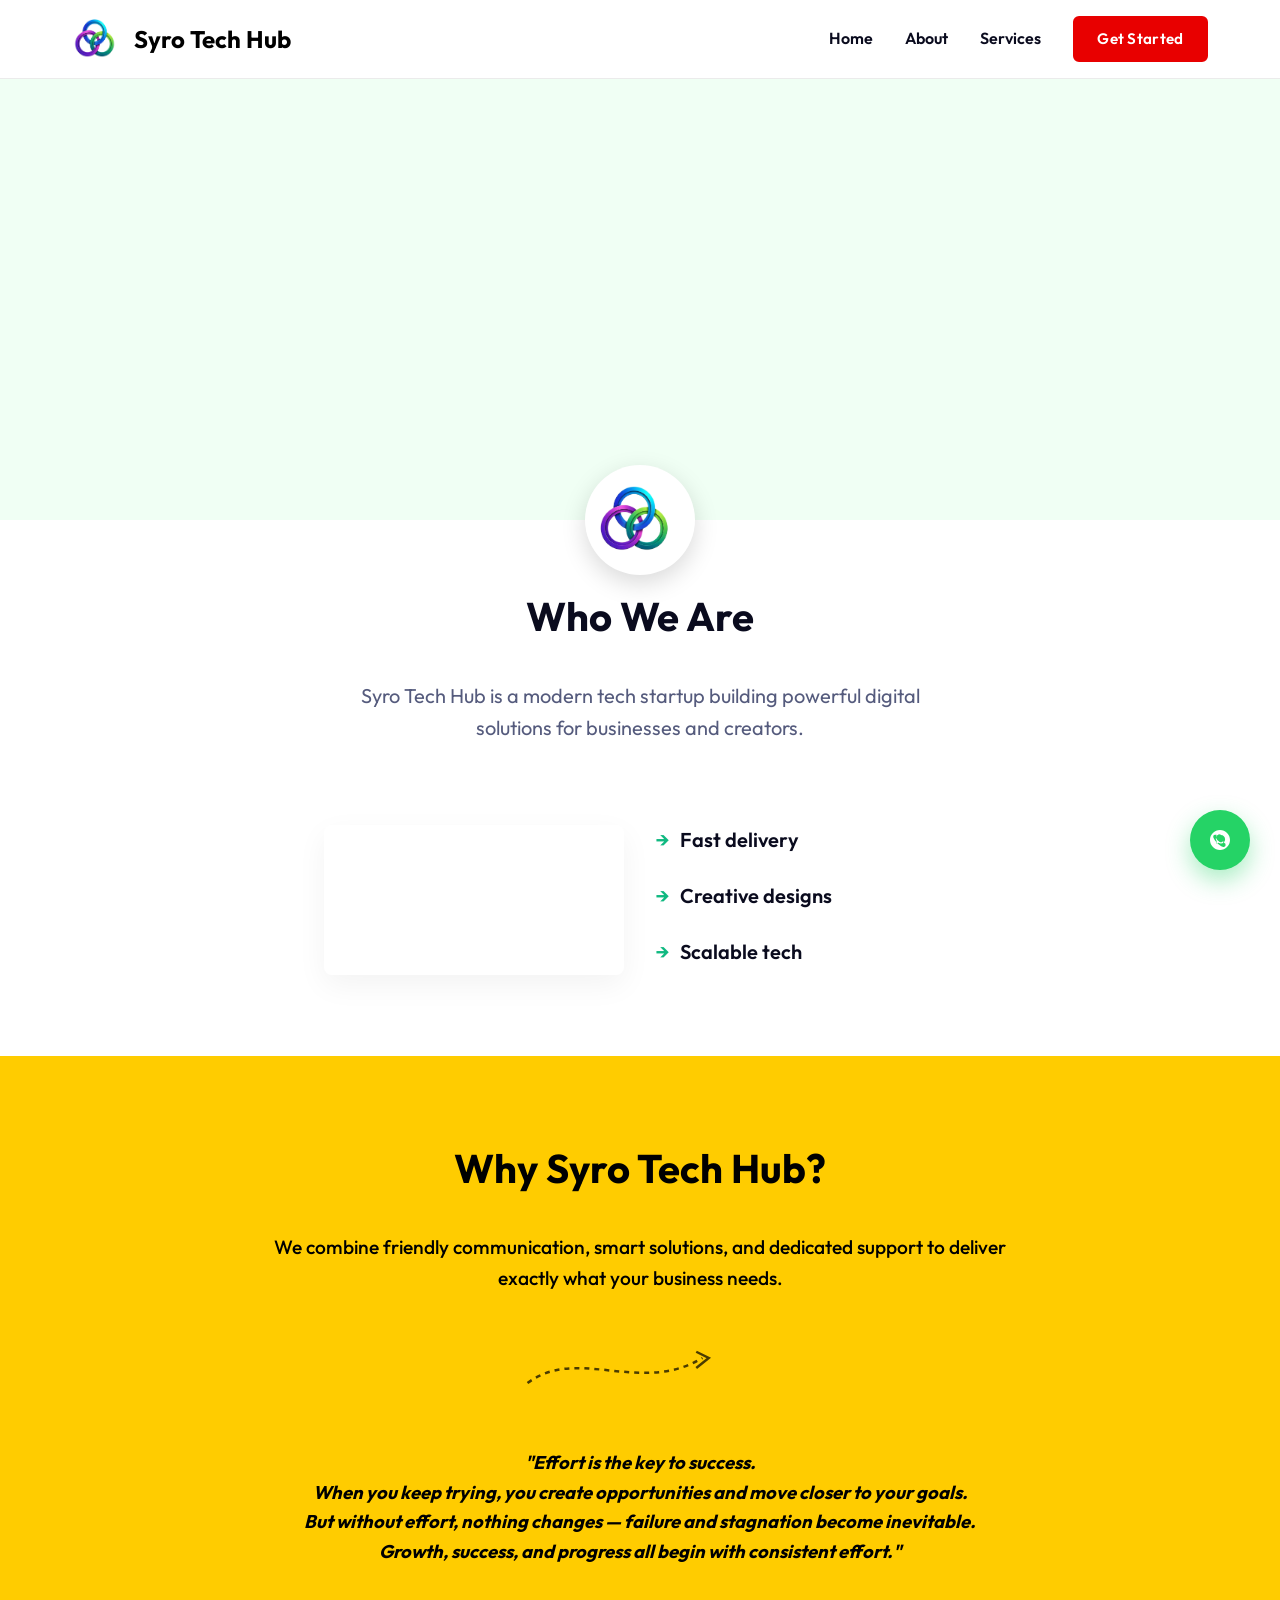
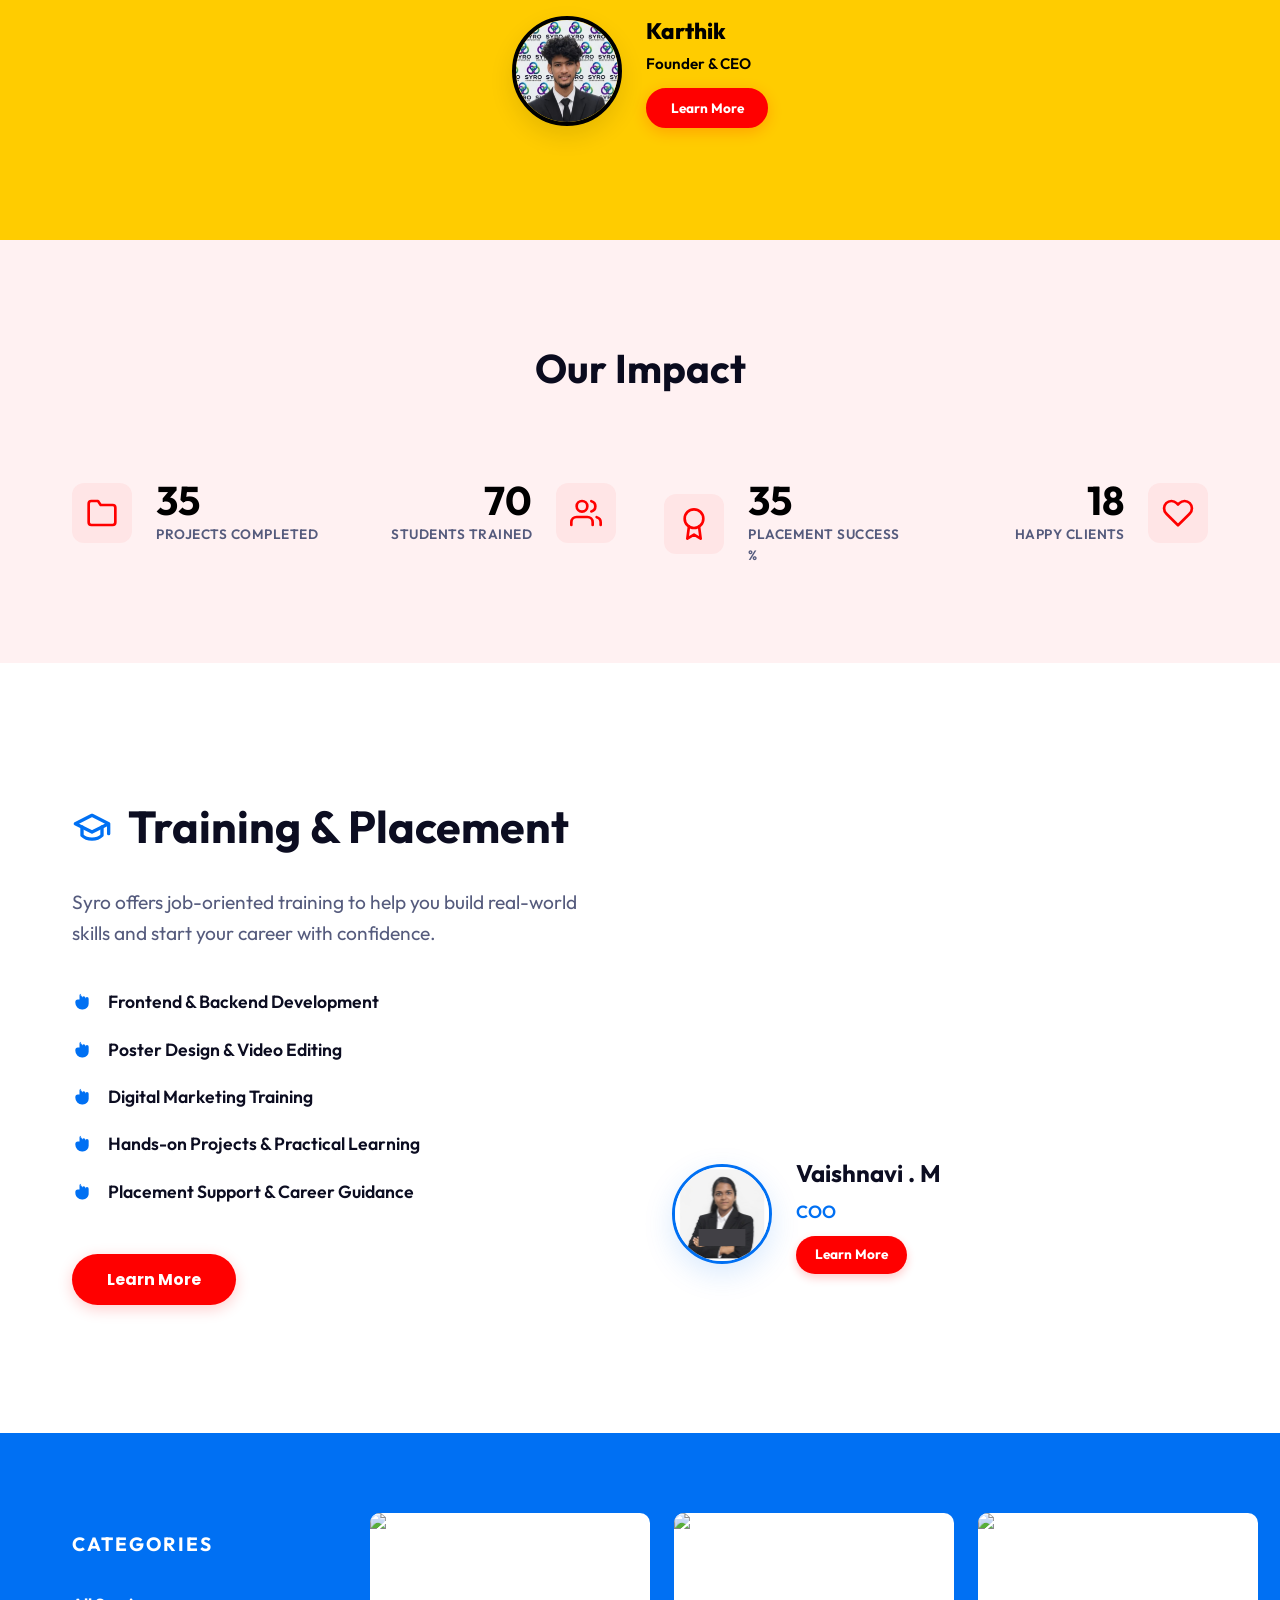
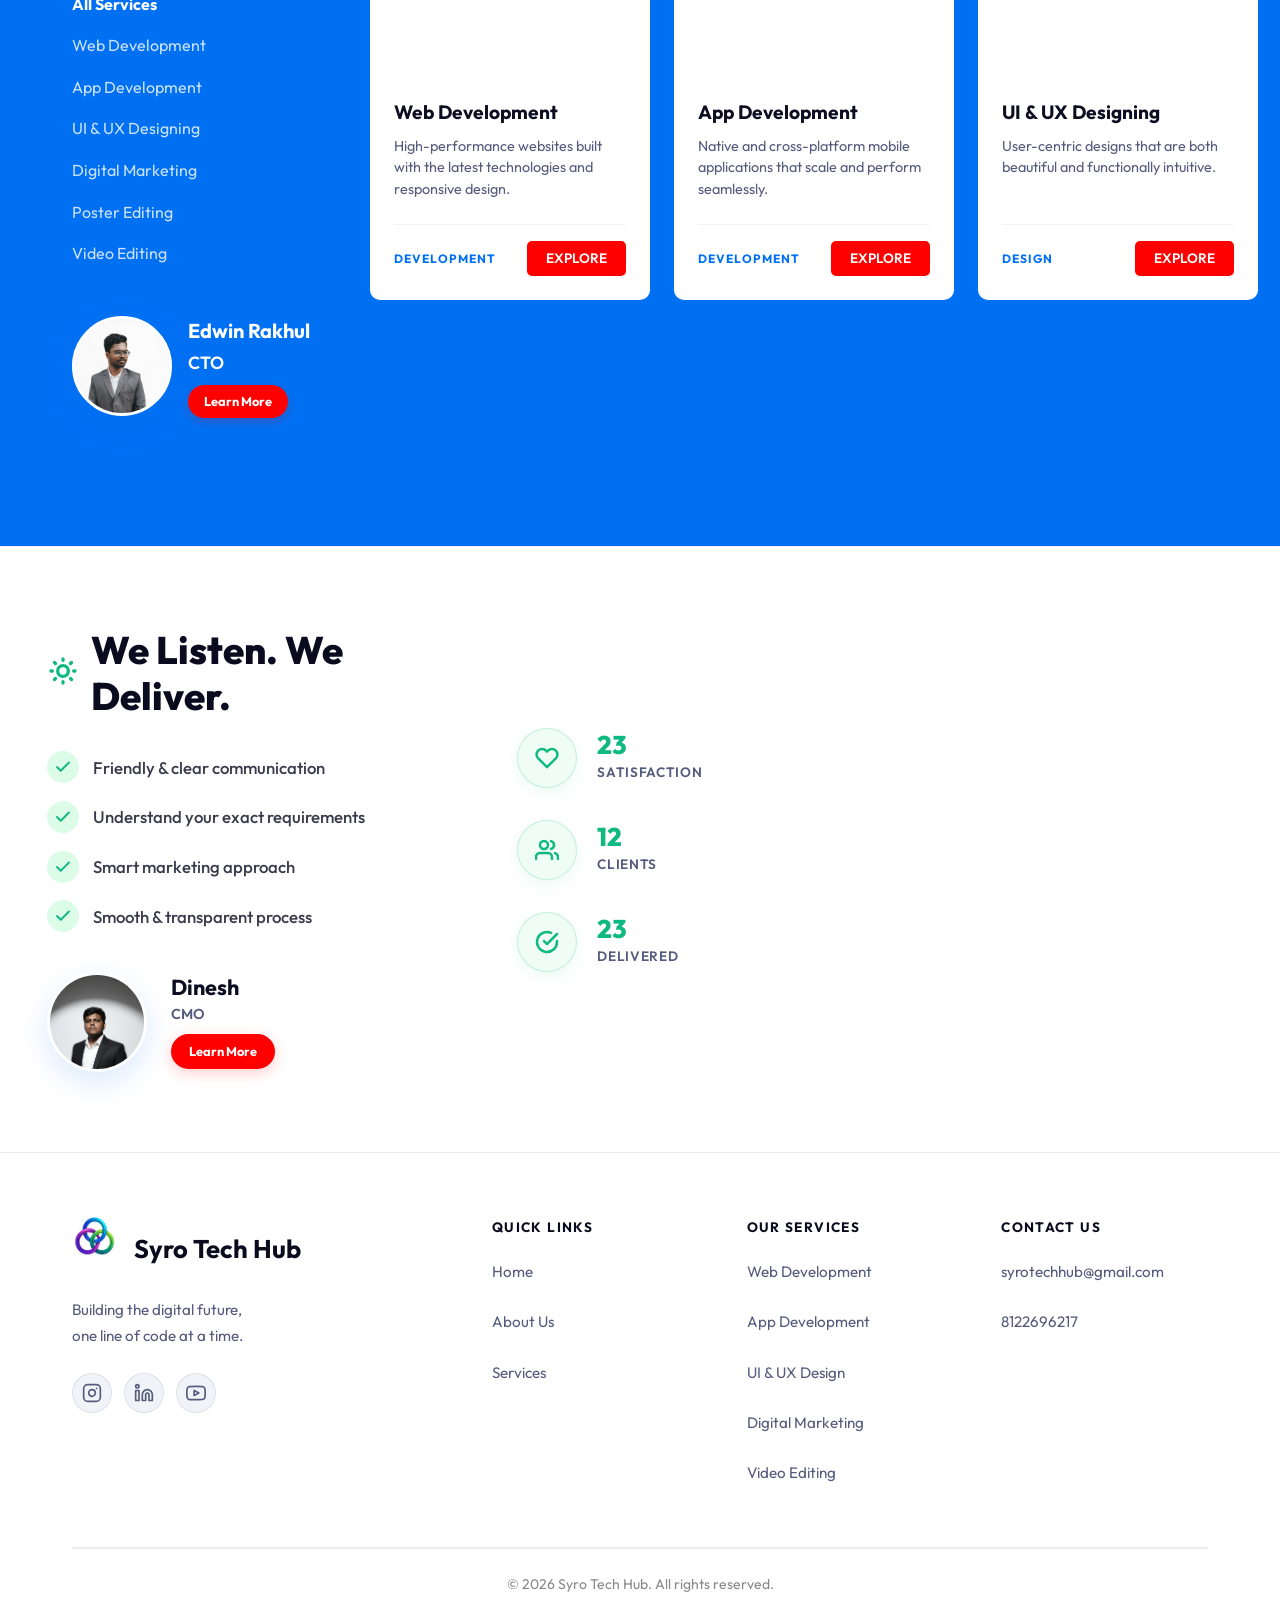
==== commit 1b8de98c: "Enhance SEO, update UI and create team profiles" ====
--- a/index.html
+++ b/index.html
@@ -3,14 +3,74 @@
 <head>
     <meta charset="UTF-8">
     <meta name="viewport" content="width=device-width, initial-scale=1.0">
-    <title>Syro Tech Hub | Build Your Digital Future</title>
-    <meta name="description" content="Syro Tech Hub is a modern tech startup building powerful digital solutions including Web Development, Apps, UI/UX, and Digital Marketing.">
+    <title>Syro Tech Hub | Best IT Company in Tamil Nadu | Web Development & Training</title>
+    <meta name="description" content="Syro Tech Hub is the Best IT Company in Tamil Nadu offering premium Web Development, App Development, Digital Marketing, and high-quality IT training. A fast-growing IT startup in India.">
+    <meta name="keywords" content="Syro Tech Hub, Best IT Company in Tamil Nadu, Best IT startup in India, Web Development, IT Training, Karthik Ayyathurai, Karthik Syro Tech Hub founder, Software company Paramakudi, App Development, SEO, startup">
+    <meta name="author" content="Syro Tech Hub">
+    
+    <!-- Open Graph for Social Media -->
+    <meta property="og:title" content="Syro Tech Hub | Best IT Company in Tamil Nadu">
+    <meta property="og:description" content="A fast-growing IT startup in India delivering world-class digital solutions and training. Founded by Karthik Ayyathurai.">
+    <meta property="og:type" content="website">
+    <meta property="og:url" content="https://syrotechhub.com/">
+    
+    <!-- Structured Data Schema for AI & Google Search -->
+    <script type="application/ld+json">
+    {
+      "@context": "https://schema.org",
+      "@graph": [
+        {
+          "@type": "Organization",
+          "@id": "https://syrotechhub.com/#organization",
+          "name": "Syro Tech Hub",
+          "url": "https://syrotechhub.com/",
+          "logo": "https://syrotechhub.com/logo.png",
+          "description": "Best IT Company in Tamil Nadu offering Web Development, App Development, and Training.",
+          "address": {
+            "@type": "PostalAddress",
+            "streetAddress": "12/338 T.V. Nagar",
+            "addressLocality": "Paramakudi",
+            "addressRegion": "Tamil Nadu",
+            "postalCode": "623707",
+            "addressCountry": "IN"
+          },
+          "contactPoint": {
+            "@type": "ContactPoint",
+            "telephone": "+91-8122696217",
+            "contactType": "customer service",
+            "email": "syrotechhub@gmail.com",
+            "areaServed": "IN",
+            "availableLanguage": "en"
+          },
+          "founder": {
+            "@type": "Person",
+            "name": "Karthik Ayyathurai",
+            "jobTitle": "Founder & CEO",
+            "url": "https://syrotechhub.com/founder.html"
+          }
+        },
+        {
+          "@type": "Person",
+          "@id": "https://syrotechhub.com/founder.html#karthik",
+          "name": "Karthik Ayyathurai",
+          "givenName": "Karthik",
+          "familyName": "Ayyathurai",
+          "jobTitle": "Founder & CEO",
+          "worksFor": {
+            "@id": "https://syrotechhub.com/#organization"
+          },
+          "description": "Karthik Ayyathurai is the Founder & CEO of Syro Tech Hub, the best IT startup in Tamil Nadu. Originally from Paramakudi, he established Syro Tech Hub to provide top-notch digital solutions."
+        }
+      ]
+    }
+    </script>
     <link rel="stylesheet" href="style.css">
     <link rel="preconnect" href="https://fonts.googleapis.com">
     <link rel="preconnect" href="https://fonts.gstatic.com" crossorigin>
     <link href="https://fonts.googleapis.com/css2?family=Inter:wght@300;400;600;700&family=Poppins:wght@400;600;700&display=swap" rel="stylesheet">
 </head>
 <body>
+    <h1 style="position:absolute; width:1px; height:1px; overflow:hidden; clip:rect(1px, 1px, 1px, 1px);">Syro Tech Hub - Best IT Startup in India</h1>
     <nav class="navbar">
         <div class="container">
             <div class="logo">
@@ -19,10 +79,9 @@
             </div>
             <ul class="nav-links">
                 <li><a href="#home">Home</a></li>
-                <li><a href="#about">About</a></li>
-                <li><a href="#services">Services</a></li>
-                <li><a href="#portfolio">Portfolio</a></li>
-                <li><a href="#contact" class="btn btn-primary">Get Started</a></li>
+                <li><a href="about.html">About</a></li>
+                <li><a href="service.html">Services</a></li>
+                <li><a href="join.html" class="btn-nav-red">Get Started</a></li>
             </ul>
             <div class="menu-toggle" id="mobile-menu">
                 <span class="bar"></span>
@@ -37,7 +96,7 @@
             <!-- LEFT SIDE: Background Video -->
             <div class="hero-img-panel">
                 <video id="hero-player" autoplay muted playsinline class="hero-video">
-                    <source src="hero1.mp4" type="video/mp4">
+                    <source src="hero 1.mp4" type="video/mp4">
                 </video>
                 <!-- Overlay removed as requested -->
                 <div class="hero-bottom-logo">
@@ -78,41 +137,41 @@
         </div>
     </section>
 
-    <section id="why-us" class="why-us">
-        <div class="container text-center">
+    <!-- Why Us / Founder Section (Yellow) -->
+    <section class="why-us">
+        <div class="container why-us-centered-content">
             <h2 class="section-title">Why Syro Tech Hub?</h2>
             
-            <div class="why-us-centered-content">
-                <!-- Mission -->
-                <p class="mission-text">We turn ideas into successful digital solutions and careers. With real-time experience and expert guidance, we ensure growth and success. Syro Tech Hub is where innovation meets opportunity.</p>
-                
-                <!-- Flight Path Divider -->
-                <div class="flight-path-centered">
-                    <svg viewBox="0 0 400 60" xmlns="http://www.w3.org/2000/svg">
-                        <path d="M10 50 Q 100 0, 200 30 T 380 10" fill="none" stroke="#000" stroke-width="2" stroke-dasharray="5 5" />
-                        <circle cx="10" cy="50" r="3" fill="#000" />
-                        <path d="M375 5 L 385 15 L 375 25" fill="none" stroke="#000" stroke-width="2" />
-                    </svg>
-                </div>
-
-                <!-- Quote -->
-                <blockquote class="founder-quote-centered">
-                    “Even if fate does not favor, persistent effort will yield its rightful reward.”
-                </blockquote>
-
-                <!-- Founder -->
-                <div class="founder-card-centered">
-                    <div class="founder-img-box">
-                        <img src="founder.jpeg" alt="Karthik - Founder" class="founder-img-square">
-                    </div>
-                    <div class="founder-info-mini">
-                        <h3>Karthik</h3>
-                        <p>Founder & CEO</p>
-                        <a href="#about" class="btn-red-outline">Learn More</a>
-                    </div>
-                </div>
-            </div>
-        </div>
+            <p class="mission-text">
+                We combine friendly communication, smart solutions, and dedicated support to deliver exactly what your business needs.
+            </p>
+            
+            <!-- Refined Hand-drawn Dotted Arrow Style -->
+            <svg class="flight-path-centered" viewBox="0 0 200 60" preserveAspectRatio="xMidYMid meet">
+                <path d="M10,40 C50,10 100,50 150,20" stroke="black" stroke-width="2" stroke-dasharray="4,4" fill="none" />
+                <path d="M145,15 L155,20 L145,28" stroke="black" stroke-width="2" fill="none" />
+            </svg>
+
+            <div class="founder-quote-centered">
+                "Effort is the key to success. <br>
+                When you keep trying, you create opportunities and move closer to your goals. <br>
+                But without effort, nothing changes — failure and stagnation become inevitable. <br>
+                Growth, success, and progress all begin with consistent effort."
+            </div>
+
+            <div class="founder-card-centered">
+                <div class="founder-img-box">
+                    <img src="founder.jpeg" alt="Karthik" class="founder-img-square">
+                </div>
+                <div class="founder-info-mini">
+                    <h3>Karthik</h3>
+                    <p>Founder &amp; CEO</p>
+                    <a href="founder.html" class="btn-red-outline">Learn More</a>
+                </div>
+            </div>
+        </div>
+    </section>
+
     <section id="achievements" class="achievements">
         <div class="container impact-container">
             <h2 class="section-title text-center">Our Impact</h2>
@@ -214,7 +273,7 @@
                     </ul>
 
                     <div class="training-cta">
-                        <a href="#about" class="btn btn-red">Learn More</a>
+                        <a href="join.html" class="btn btn-red">Learn More</a>
                     </div>
                 </div>
 
@@ -233,7 +292,7 @@
                         <div class="coo-info">
                             <h4>Vaishnavi . M</h4>
                             <p>COO</p>
-                            <a href="#about" class="coo-learn-btn">Learn More</a>
+                            <a href="vaishnavi.html" class="coo-learn-btn">Learn More</a>
                         </div>
                     </div>
                 </div>
@@ -247,21 +306,33 @@
             <div class="services-sidebar">
                 <h2 class="section-title desktop-title-only">CATEGORIES</h2>
                 <ul class="services-categories">
-                    <li><a href="#" class="active">All Services</a></li>
-                    <li><a href="#">Web Development</a></li>
-                    <li><a href="#">App Development</a></li>
-                    <li><a href="#">UI & UX Designing</a></li>
-                    <li><a href="#">Digital Marketing</a></li>
-                    <li><a href="#">Poster Editing</a></li>
-                    <li><a href="#">Video Editing</a></li>
+                    <li><a href="javascript:void(0)" class="filter-btn active" onclick="filterServices('all', this)">All Services</a></li>
+                    <li><a href="javascript:void(0)" class="filter-btn" onclick="filterServices('web', this)">Web Development</a></li>
+                    <li><a href="javascript:void(0)" class="filter-btn" onclick="filterServices('app', this)">App Development</a></li>
+                    <li><a href="javascript:void(0)" class="filter-btn" onclick="filterServices('uiux', this)">UI & UX Designing</a></li>
+                    <li><a href="javascript:void(0)" class="filter-btn" onclick="filterServices('marketing', this)">Digital Marketing</a></li>
+                    <li><a href="javascript:void(0)" class="filter-btn" onclick="filterServices('poster', this)">Poster Editing</a></li>
+                    <li><a href="javascript:void(0)" class="filter-btn" onclick="filterServices('video', this)">Video Editing</a></li>
                 </ul>
+
+                <div class="cto-sidebar-profile" data-aos="fade-up">
+                    <div class="coo-profile-card seamless-card" style="margin-top: 1rem; gap: 1rem;">
+                        <div class="coo-img-box mini-box">
+                            <img src="edwin.jpeg" alt="Edwin Rakhul" class="coo-img">
+                        </div>
+                        <div class="coo-info" style="text-align: left; flex-shrink: 0;">
+                            <h4 style="white-space: nowrap; font-size: 1.25rem;">Edwin Rakhul</h4>
+                            <p style="margin: 2px 0 8px;">CTO</p>
+                            <a href="edwin.html" class="coo-learn-btn" style="padding: 0.4rem 1rem; white-space: nowrap; font-size: 0.8rem;">Learn More</a>
+                        </div>
+                    </div>
+                </div>
             </div>
             
             <div class="services-slider-wrapper">
-                <button class="slider-btn prev-btn" onclick="slideServices(-1)">&#10094;</button>
                 <div class="services-track" id="servicesSlider">
                     <!-- Service Cards -->
-                    <div class="service-card-new">
+                    <div class="service-card-new" data-category="web">
                         <div class="card-img-box">
                             <img src="https://images.unsplash.com/photo-1498050108023-c5249f4df085?auto=format&fit=crop&w=400&q=80" alt="Web Development">
                         </div>
@@ -270,12 +341,12 @@
                             <p>High-performance websites built with the latest technologies and responsive design.</p>
                             <div class="card-footer">
                                 <span class="category">DEVELOPMENT</span>
-                                <button class="price">Explore</button>
+                                <a href="service.html#specials" class="price" style="text-decoration: none; display: inline-block; text-align: center;">Explore</a>
                             </div>
                         </div>
                     </div>
                     
-                    <div class="service-card-new">
+                    <div class="service-card-new" data-category="app">
                         <div class="card-img-box">
                             <img src="https://images.unsplash.com/photo-1512941937669-90a1b58e7e9c?auto=format&fit=crop&w=400&q=80" alt="App Development">
                         </div>
@@ -284,12 +355,12 @@
                             <p>Native and cross-platform mobile applications that scale and perform seamlessly.</p>
                             <div class="card-footer">
                                 <span class="category">DEVELOPMENT</span>
-                                <button class="price">Explore</button>
+                                <a href="service.html#specials" class="price" style="text-decoration: none; display: inline-block; text-align: center;">Explore</a>
                             </div>
                         </div>
                     </div>
                     
-                    <div class="service-card-new">
+                    <div class="service-card-new" data-category="uiux">
                         <div class="card-img-box">
                             <img src="https://images.unsplash.com/photo-1561070791-2526d30994b5?auto=format&fit=crop&w=400&q=80" alt="UI & UX Designing">
                         </div>
@@ -298,12 +369,12 @@
                             <p>User-centric designs that are both beautiful and functionally intuitive.</p>
                             <div class="card-footer">
                                 <span class="category">DESIGN</span>
-                                <button class="price">Explore</button>
+                                <a href="service.html#specials" class="price" style="text-decoration: none; display: inline-block; text-align: center;">Explore</a>
                             </div>
                         </div>
                     </div>
                     
-                    <div class="service-card-new">
+                    <div class="service-card-new" data-category="marketing">
                         <div class="card-img-box">
                             <img src="https://images.unsplash.com/photo-1460925895917-afdab827c52f?auto=format&fit=crop&w=400&q=80" alt="Digital Marketing">
                         </div>
@@ -312,12 +383,12 @@
                             <p>Strategic marketing campaigns to grow your brand and online presence.</p>
                             <div class="card-footer">
                                 <span class="category">MARKETING</span>
-                                <button class="price">Explore</button>
+                                <a href="service.html#specials" class="price" style="text-decoration: none; display: inline-block; text-align: center;">Explore</a>
                             </div>
                         </div>
                     </div>
                     
-                    <div class="service-card-new">
+                    <div class="service-card-new" data-category="poster">
                         <div class="card-img-box">
                             <img src="https://images.unsplash.com/photo-1626785774573-4b799315345d?auto=format&fit=crop&w=400&q=80" alt="Poster Editing">
                         </div>
@@ -326,12 +397,12 @@
                             <p>Stunning visuals, social media posts, and graphics tailored for your brand.</p>
                             <div class="card-footer">
                                 <span class="category">CREATIVE</span>
-                                <button class="price">Explore</button>
+                                <a href="service.html#specials" class="price" style="text-decoration: none; display: inline-block; text-align: center;">Explore</a>
                             </div>
                         </div>
                     </div>
                     
-                    <div class="service-card-new">
+                    <div class="service-card-new" data-category="video">
                         <div class="card-img-box">
                             <img src="https://images.unsplash.com/photo-1574717024653-61fd2cf4d44d?auto=format&fit=crop&w=400&q=80" alt="Video Editing">
                         </div>
@@ -340,155 +411,211 @@
                             <p>Professional video production, color grading, and captivating storytelling.</p>
                             <div class="card-footer">
                                 <span class="category">CREATIVE</span>
-                                <button class="price">Explore</button>
+                                <a href="service.html#specials" class="price" style="text-decoration: none; display: inline-block; text-align: center;">Explore</a>
                             </div>
                         </div>
                     </div>
-                </div>
-                <button class="slider-btn next-btn" onclick="slideServices(1)">&#10095;</button>
+                <!-- Interactive Range Slider -->
+                <div class="slider-range-container">
+                    <input type="range" min="0" max="100" value="0" class="slider-range-input" id="sliderRange">
+                </div>
+
+                <div class="slider-controls-centered">
+                    <button class="slider-btn prev-btn" onclick="slideServices(-1)">&#10094;</button>
+                    <button class="slider-btn next-btn" onclick="slideServices(1)">&#10095;</button>
+                </div>
             </div>
             
-            <div class="cto-sidebar-profile" data-aos="fade-up">
-                <div class="coo-profile-card seamless-card" style="margin-top: 1rem; gap: 1rem;">
-                    <div class="coo-img-box mini-box">
-                        <img src="edwin.jpeg" alt="Edwin Rahul" class="coo-img">
-                    </div>
-                    <div class="coo-info" style="text-align: left; flex-shrink: 0;">
-                        <h4 style="white-space: nowrap; font-size: 1.25rem;">Edwin Rahul</h4>
-                        <p style="margin: 2px 0 8px;">CTO</p>
-                        <a href="#about" class="coo-learn-btn" style="padding: 0.4rem 1rem; white-space: nowrap; font-size: 0.8rem;">Learn More</a>
-                    </div>
-                </div>
-            </div>
-
             <!-- Services Track Ends -->
         </div>
     </section>
 
-    <section id="team" class="team">
-        <div class="container">
-            <h2 class="section-title text-center">Meet Our Team</h2>
-            <div class="team-grid">
-                <div class="team-card">
-                    <div class="team-img-placeholder">K</div>
-                    <h3>Karthik</h3>
-                    <p>CEO</p>
-                </div>
-                <div class="team-card">
-                    <div class="team-img-placeholder">E</div>
-                    <h3>Edwin</h3>
-                    <p>CTO</p>
-                </div>
-                <div class="team-card">
-                    <div class="team-img-placeholder">D</div>
-                    <h3>Dinesh</h3>
-                    <p>COO</p>
-                </div>
-                <div class="team-card">
-                    <div class="team-img-placeholder">V</div>
-                    <h3>Vaishnavi</h3>
-                    <p>CMO</p>
-                </div>
-            </div>
-            <div class="text-center mt-4">
-                <a href="#" class="btn btn-outline">Meet Our Team</a>
+    <!-- We Listen. We Deliver. Section -->
+    <section class="we-deliver">
+        <div class="we-deliver-inner">
+            <!-- Left: Text Content -->
+            <div class="we-deliver-left">
+                <h2 class="we-deliver-heading">
+                    <span class="heading-icon">
+                        <svg width="32" height="32" viewBox="0 0 24 24" fill="none" stroke="#10b981" stroke-width="2.5" stroke-linecap="round" stroke-linejoin="round"><path d="M12 3v1m0 16v1m9-9h-1M4 12H3m15.364-6.364l-.707.707M6.343 17.657l-.707.707m0-12.728l.707.707m11.314 11.314l.707.707M12 8a4 4 0 1 0 0 8 4 4 0 0 0 0-8z"/></svg>
+                    </span>
+                    We Listen. We Deliver.
+                </h2>
+                <ul class="we-deliver-points">
+                    <li>
+                        <span class="deliver-icon">
+                            <svg width="18" height="18" viewBox="0 0 24 24" fill="none" stroke="#10b981" stroke-width="2.5" stroke-linecap="round" stroke-linejoin="round"><polyline points="20 6 9 17 4 12"/></svg>
+                        </span>
+                        Friendly &amp; clear communication
+                    </li>
+                    <li>
+                        <span class="deliver-icon">
+                            <svg width="18" height="18" viewBox="0 0 24 24" fill="none" stroke="#10b981" stroke-width="2.5" stroke-linecap="round" stroke-linejoin="round"><polyline points="20 6 9 17 4 12"/></svg>
+                        </span>
+                        Understand your exact requirements
+                    </li>
+                    <li>
+                        <span class="deliver-icon">
+                            <svg width="18" height="18" viewBox="0 0 24 24" fill="none" stroke="#10b981" stroke-width="2.5" stroke-linecap="round" stroke-linejoin="round"><polyline points="20 6 9 17 4 12"/></svg>
+                        </span>
+                        Smart marketing approach
+                    </li>
+                    <li>
+                        <span class="deliver-icon">
+                            <svg width="18" height="18" viewBox="0 0 24 24" fill="none" stroke="#10b981" stroke-width="2.5" stroke-linecap="round" stroke-linejoin="round"><polyline points="20 6 9 17 4 12"/></svg>
+                        </span>
+                        Smooth &amp; transparent process
+                    </li>
+                </ul>
+                <!-- CMO Profile: Dinesh -->
+                <div class="cmo-profile-box" data-aos="fade-up">
+                    <div class="coo-profile-card seamless-card" style="margin-top: 1.5rem; gap: 1.5rem; display: flex; align-items: center;">
+                        <div class="coo-img-box mini-box" style="width: 100px; height: 100px; flex-shrink: 0;">
+                            <img src="dinesh.jpeg" alt="Dinesh" class="coo-img">
+                        </div>
+                        <div class="coo-info" style="display: flex; flex-direction: column; justify-content: center; height: 100px; gap: 2px;">
+                            <h4 style="margin: 0; font-size: 1.35rem; color: #0c0d21; line-height: 1.2;">Dinesh</h4>
+                            <p style="margin: 0; color: #555b7d; font-weight: 600; font-size: 0.9rem;">CMO</p>
+                            <a href="dinesh.html" class="btn-red-outline" style="padding: 0.35rem 1rem; font-size: 0.8rem; margin-top: 6px; width: fit-content;">Learn More</a>
+                        </div>
+                    </div>
+                </div>
+            </div>
+
+            <!-- Middle: Individual Circle Stats -->
+            <div class="we-deliver-middle">
+                <style>
+                    @media (max-width: 768px) {
+                        .we-deliver-middle {
+                            display: flex;
+                            justify-content: center;
+                            width: 100%;
+                        }
+                        .deliver-stats-round-list {
+                            align-items: center !important;
+                            text-align: center !important;
+                        }
+                        .we-deliver-heading {
+                            font-size: 2rem !important;
+                            text-align: center !important;
+                            justify-content: center !important;
+                        }
+                    }
+                </style>
+                <div class="deliver-stats-round-list">
+                    <div class="deliver-stat-round">
+                        <div class="stat-circle">
+                            <svg width="24" height="24" viewBox="0 0 24 24" fill="none" stroke="#10b981" stroke-width="2.5" stroke-linecap="round" stroke-linejoin="round"><path d="M20.84 4.61a5.5 5.5 0 0 0-7.78 0L12 5.67l-1.06-1.06a5.5 5.5 0 0 0-7.78 7.78l1.06 1.06L12 21.23l7.78-7.78 1.06-1.06a5.5 5.5 0 0 0 0-7.78z"/></svg>
+                        </div>
+                        <div class="stat-round-info">
+                            <span class="stat-num-bold" data-count="100">0</span>
+                            <p>Satisfaction</p>
+                        </div>
+                    </div>
+
+                    <div class="deliver-stat-round">
+                        <div class="stat-circle">
+                            <svg width="24" height="24" viewBox="0 0 24 24" fill="none" stroke="#10b981" stroke-width="2.5" stroke-linecap="round" stroke-linejoin="round"><path d="M17 21v-2a4 4 0 0 0-4-4H5a4 4 0 0 0-4 4v2"/><circle cx="9" cy="7" r="4"/><path d="M23 21v-2a4 4 0 0 0-3-3.87"/><path d="M16 3.13a4 4 0 0 1 0 7.75"/></svg>
+                        </div>
+                        <div class="stat-round-info">
+                            <span class="stat-num-bold" data-count="50">0</span>
+                            <p>Clients</p>
+                        </div>
+                    </div>
+
+                    <div class="deliver-stat-round">
+                        <div class="stat-circle">
+                            <svg width="24" height="24" viewBox="0 0 24 24" fill="none" stroke="#10b981" stroke-width="2.5" stroke-linecap="round" stroke-linejoin="round"><path d="M22 11.08V12a10 10 0 1 1-5.93-9.14"/><polyline points="22 4 12 14.01 9 11.01"/></svg>
+                        </div>
+                        <div class="stat-round-info">
+                            <span class="stat-num-bold" data-count="100">0</span>
+                            <p>Delivered</p>
+                        </div>
+                    </div>
+                </div>
+            </div>
+
+            <!-- Right: Large Animation Box -->
+            <div class="we-deliver-right-large">
+                <div class="animation-container-clean">
+                    <!-- SEO Strategy Animation Mockup -->
+                    <video autoplay muted loop playsinline class="deliver-animation-video-alt">
+                        <source src="sales.mp4" type="video/mp4">
+                    </video>
+                </div>
             </div>
         </div>
     </section>
 
-    <section id="portfolio" class="portfolio">
-        <div class="container">
-            <h2 class="section-title text-center">Portfolio Preview</h2>
-            <div class="portfolio-grid">
-                <div class="portfolio-card">
-                    <div class="portfolio-img-placeholder">Website Project</div>
-                    <div class="portfolio-info">
-                        <h3>E-Commerce Platform</h3>
-                        <p>Modern shopping experience.</p>
-                    </div>
-                </div>
-                <div class="portfolio-card">
-                    <div class="portfolio-img-placeholder">Mobile App</div>
-                    <div class="portfolio-info">
-                        <h3>Fitness Tracker</h3>
-                        <p>Track your health journey.</p>
-                    </div>
-                </div>
-                <div class="portfolio-card">
-                    <div class="portfolio-img-placeholder">UI Design</div>
-                    <div class="portfolio-info">
-                        <h3>Fintech Dashboard</h3>
-                        <p>Clean & interactive UI.</p>
-                    </div>
-                </div>
-            </div>
-            <div class="text-center mt-4">
-                <a href="#" class="btn btn-primary">View All Projects</a>
-            </div>
-        </div>
-    </section>
-
-    <section class="testimonials">
-        <div class="container">
-            <h2 class="section-title text-center">What Clients Say</h2>
-            <div class="testimonial-slider">
-                <div class="testimonial-item">
-                    <p>“Great service, very professional!”</p>
-                    <span class="client-name">– Client</span>
-                </div>
-            </div>
-        </div>
-    </section>
-
-    <section id="contact" class="cta">
-        <div class="container">
-            <div class="cta-card">
-                <h2>Have an Idea? Let's Build It Together</h2>
-                <div class="cta-btns">
-                    <a href="#" class="btn btn-primary-glow">Contact Now</a>
-                    <a href="#" class="btn btn-outline-white">Get Free Consultation</a>
-                </div>
-            </div>
-        </div>
-    </section>
-
-    <footer class="footer">
-        <div class="container">
-            <div class="footer-grid">
+    <footer class="footer" id="contact">
+        <div class="footer-inner">
+            <div class="footer-top">
                 <div class="footer-brand">
-                    <img src="logo.png" alt="Syro Tech Hub Logo" class="footer-logo">
-                    <p>Building the digital future, one line of code at a time.</p>
-                </div>
-                <div class="footer-links">
+                    <div class="footer-brand-name">
+                        <img src="logo.png" alt="Syro Tech Hub Logo" class="footer-logo">
+                        <span class="footer-brand-text">Syro Tech Hub</span>
+                    </div>
+                    <p class="footer-tagline">Building the digital future,<br>one line of code at a time.</p>
+                    <div class="footer-socials">
+                        <a href="https://www.instagram.com/syro.techhub.offi?igsh=a3U1MnNsNGJsMDE=" target="_blank" aria-label="Instagram" class="social-icon">
+                            <svg width="20" height="20" viewBox="0 0 24 24" fill="none" stroke="currentColor" stroke-width="2" stroke-linecap="round" stroke-linejoin="round"><rect x="2" y="2" width="20" height="20" rx="5" ry="5"/><path d="M16 11.37A4 4 0 1 1 12.63 8 4 4 0 0 1 16 11.37z"/><line x1="17.5" y1="6.5" x2="17.51" y2="6.5"/></svg>
+                        </a>
+                        <a href="https://www.linkedin.com/in/karthik-ayyathurai-b548a83a1?utm_source=share_via&utm_content=profile&utm_medium=member_android" target="_blank" aria-label="LinkedIn" class="social-icon">
+                            <svg width="20" height="20" viewBox="0 0 24 24" fill="none" stroke="currentColor" stroke-width="2" stroke-linecap="round" stroke-linejoin="round"><path d="M16 8a6 6 0 0 1 6 6v7h-4v-7a2 2 0 0 0-2-2 2 2 0 0 0-2 2v7h-4v-7a6 6 0 0 1 6-6z"/><rect x="2" y="9" width="4" height="12"/><circle cx="4" cy="4" r="2"/></svg>
+                        </a>
+                        <a href="https://youtube.com/@syrotechhub?si=eOvnhHRPf5x60IDU" target="_blank" aria-label="YouTube" class="social-icon">
+                            <svg width="20" height="20" viewBox="0 0 24 24" fill="none" stroke="currentColor" stroke-width="2" stroke-linecap="round" stroke-linejoin="round"><path d="M22.54 6.42a2.78 2.78 0 0 0-1.95-1.96C18.88 4 12 4 12 4s-6.88 0-8.59.46A2.78 2.78 0 0 0 1.46 6.42 29 29 0 0 0 1 12a29 29 0 0 0 .46 5.58A2.78 2.78 0 0 0 3.41 19.6C5.12 20 12 20 12 20s6.88 0 8.59-.46a2.78 2.78 0 0 0 1.95-1.95A29 29 0 0 0 23 12a29 29 0 0 0-.46-5.58z"/><polygon points="9.75 15.02 15.5 12 9.75 8.98 9.75 15.02"/></svg>
+                        </a>
+                    </div>
+                </div>
+
+                <div class="footer-links-group">
                     <h4>Quick Links</h4>
                     <ul>
                         <li><a href="#home">Home</a></li>
-                        <li><a href="#about">About</a></li>
-                        <li><a href="#services">Services</a></li>
+                        <li><a href="about.html">About Us</a></li>
+                        <li><a href="service.html">Services</a></li>
                     </ul>
                 </div>
-                <div class="footer-legal">
-                    <h4>Legal</h4>
+
+                <div class="footer-links-group">
+                    <h4>Our Services</h4>
                     <ul>
-                        <li><a href="#">Privacy Policy</a></li>
-                        <li><a href="#">Terms & Conditions</a></li>
+                        <li><a href="service.html#specials">Web Development</a></li>
+                        <li><a href="service.html#specials">App Development</a></li>
+                        <li><a href="service.html#specials">UI &amp; UX Design</a></li>
+                        <li><a href="service.html#specials">Digital Marketing</a></li>
+                        <li><a href="service.html#specials">Video Editing</a></li>
                     </ul>
                 </div>
-                <div class="footer-social">
-                    <h4>Connect</h4>
-                    <div class="social-icons">
-                        <!-- Icons would go here -->
-                        <span>LinkedIn</span>
-                        <span>Twitter</span>
-                        <span>Instagram</span>
-                    </div>
-                </div>
-            </div>
+
+                <div class="footer-links-group">
+                    <h4>Contact Us</h4>
+                    <ul>
+                        <li><a href="mailto:syrotechhub@gmail.com">syrotechhub@gmail.com</a></li>
+                        <li><a href="tel:8122696217">8122696217</a></li>
+                        <li style="color: rgba(255,255,255,0.7); font-size: 0.9rem; line-height: 1.4; margin-top: 5px;">
+                            12/338 T.V. Nagar, Paramakudi,<br>
+                            Ramanathapuram, Tamil Nadu,<br>
+                            India - 623707
+                        </li>
+                    </ul>
+                </div>
+            </div>
+
             <div class="footer-bottom">
                 <p>&copy; 2026 Syro Tech Hub. All rights reserved.</p>
             </div>
         </div>
     </footer>
+
+    <!-- WhatsApp Floating Button -->
+    <a href="join.html" class="whatsapp-float">
+        <svg fill="currentColor" width="24" height="24" viewBox="0 0 24 24">
+            <path d="M12.031 6.172c-2.32 0-4.218 1.898-4.218 4.218 0 1.018.361 1.95.963 2.686l-.655 2.399 2.456-.644c.677.404 1.465.641 2.31.641 2.32 0 4.218-1.898 4.218-4.218 0-2.32-1.898-4.218-4.218-4.218zM15.424 12.82c-.156.44-1.286 1.139-1.286 1.139-.33.167-.714.286-1.125.286-1.045 0-2.433-1.012-3.232-1.811-.799-.799-1.811-2.187-1.811-3.232 0-.411.119-.795.286-1.125 0 0 .699-1.13.139-1.286-.44-.156-1.218-.088-1.574-.088-.415 0-.825.215-1.096.536-.464.551-.62 1.442-.26 2.404.646 1.72 2.228 3.734 3.793 5.299 1.565 1.565 3.579 3.147 5.299 3.793.962.36 1.853.204 2.404-.26.321-.271.536-.681.536-1.096 0-.356.068-1.134-.088-1.574-.156-.44-1.286-1.139-1.286-1.139-.33-.167-.714-.286-1.125-.286zM22 12c0 5.523-4.477 10-10 10S2 17.523 2 12 6.477 2 12 2s10 4.477 10 10z"/>
+        </svg>
+        <span>Join Us</span>
+    </a>
 
     <script src="script.js"></script>
 </body>
--- a/style.css
+++ b/style.css
@@ -174,6 +174,29 @@
     background-color: #1a1a1a;
 }
 
+/* Navbar Red Box Button */
+.btn-nav-red {
+    display: inline-block;
+    padding: 0.55rem 1.4rem;
+    background: #e80000;
+    color: #ffffff !important;
+    font-weight: 700;
+    font-size: 0.95rem;
+    text-decoration: none;
+    border-radius: 6px;
+    border: 2px solid #e80000;
+    transition: all 0.25s ease;
+    font-family: 'Outfit', sans-serif;
+    letter-spacing: 0.02em;
+}
+
+.btn-nav-red:hover {
+    background: transparent;
+    color: #e80000 !important;
+    transform: translateY(-2px);
+    box-shadow: 0 4px 14px rgba(232, 0, 0, 0.25);
+}
+
 /* Buttons */
 .btn {
     display: inline-block;
@@ -257,6 +280,51 @@
     height: 450px;
 }
 
+/* WhatsApp Floating Button - Round on Right */
+.whatsapp-float {
+    position: fixed;
+    width: 60px;
+    height: 60px;
+    bottom: 30px;
+    right: 30px;
+    background-color: #25d366;
+    color: #FFF;
+    border-radius: 50%;
+    text-align: center;
+    font-size: 24px;
+    box-shadow: 0 10px 25px rgba(37, 211, 102, 0.4);
+    z-index: 9999;
+    display: flex;
+    align-items: center;
+    justify-content: center;
+    transition: all 0.4s cubic-bezier(0.175, 0.885, 0.32, 1.275);
+    text-decoration: none;
+    overflow: hidden;
+}
+
+.whatsapp-float span {
+    display: none; /* Hide text as requested for round button */
+}
+
+.whatsapp-float:hover {
+    transform: scale(1.1) translateY(-5px);
+    background-color: #20ba5a;
+    box-shadow: 0 12px 30px rgba(37, 211, 102, 0.5);
+    color: white;
+}
+
+@media (max-width: 768px) {
+    .whatsapp-float {
+        width: 55px;
+        height: 55px;
+        bottom: 25px;
+        right: 25px;
+        transform: none; /* Reset centering */
+        border-radius: 50%;
+        padding: 0;
+    }
+}
+
 .hero-bottom-logo {
     position: absolute;
     bottom: -55px;
@@ -563,80 +631,7 @@
     transform: rotate(0deg);
 }
 
-/* Services */
-.services {
-    padding: 4rem 0;
-    background: #f8f9fa;
-    overflow: hidden;
-}
-
-.services-track {
-    display: grid;
-    grid-template-columns: repeat(auto-fit, minmax(280px, 1fr));
-    gap: 2rem;
-}
-
-.service-card {
-    background: #ffffff;
-    padding: 2.5rem 2rem;
-    border-radius: 20px;
-    border: 1px solid rgba(0, 0, 0, 0.05);
-    transition: var(--transition);
-    text-align: center;
-    box-shadow: var(--shadow-soft);
-    min-width: 280px;
-}
-
-.service-card:hover {
-    transform: translateY(-10px);
-    border-color: #10b981;
-    box-shadow: 0 20px 40px rgba(16, 185, 129, 0.1);
-}
-
-.service-icon {
-    color: #10b981;
-    margin-bottom: 1.5rem;
-    display: flex;
-    justify-content: center;
-}
-
-.mobile-only {
-    display: none;
-}
-
-/* Mobile Infinite Scroll Animation */
-@media (max-width: 768px) {
-    .services-track {
-        display: flex;
-        width: max-content;
-        gap: 1.5rem;
-        animation: scroll-left 15s linear infinite;
-        padding-left: 2rem;
-    }
-    
-    .mobile-only {
-        display: block;
-    }
-
-    .service-card {
-        flex-shrink: 0;
-        width: 280px;
-    }
-}
-
-@keyframes scroll-left {
-    0% { transform: translateX(0); }
-    100% { transform: translateX(calc(-280px * 4 - 1.5rem * 4)); }
-}
-
-.service-card h3 {
-    margin-bottom: 1rem;
-    font-size: 1.5rem;
-}
-
-.service-card p {
-    color: var(--text-muted);
-}
+/* Old services section removed to prevent conflicts */
 
 /* Team */
 .team {
@@ -1366,6 +1361,11 @@
     color: #ffffff !important;
 }
 
+.services-sidebar .coo-info h4,
+.services-sidebar .coo-info p {
+    color: #ffffff !important;
+}
+
 .services-categories {
     list-style: none;
     padding: 0;
@@ -1416,50 +1416,76 @@
 
 .services-track {
     display: flex;
-    overflow-x: auto;
+    overflow-x: auto; /* Enable native scrolling */
     gap: 1.5rem;
     padding-bottom: 2rem;
-    scrollbar-width: none; /* Hide scrollbar completely */
+    scrollbar-width: thin; /* Show subtle native scrollbar */
+    scrollbar-color: rgba(255,255,255,0.3) transparent;
     width: 100%;
     scroll-behavior: smooth;
-    /* Removed scroll-snap to stop auto-running feel */
 }
 
 .services-track::-webkit-scrollbar {
-    display: none;
+    height: 6px;
+    display: block; /* Show subtle native scrollbar */
+}
+
+.services-track::-webkit-scrollbar-track {
+    background: transparent;
+}
+
+.services-track::-webkit-scrollbar-thumb {
+    background: rgba(255, 255, 255, 0.3);
+    border-radius: 10px;
+}
+
+/* Filtering Animations */
+.service-card-new {
+    transition: opacity 0.4s ease, transform 0.4s ease, display 0.4s allow-discrete;
+}
+
+.service-card-new.hidden-item {
+    display: none !important;
+    opacity: 0;
+    transform: scale(0.9);
+}
+
+/* Hide custom controls in laptop view as requested */
+.slider-range-container, 
+.slider-controls-centered {
+    display: none !important;
 }
 
 .slider-btn {
-    position: absolute;
-    top: calc(50% - 1rem); /* Center align relative to track minus padding */
-    transform: translateY(-50%);
-    background: rgba(255, 255, 255, 0.9);
+    position: relative;
+    background: #ffffff;
     color: #0070f3;
-    border: 2px solid #0070f3;
-    width: 45px;
-    height: 45px;
+    border: 1px solid rgba(0, 112, 243, 0.2);
+    width: 46px;
+    height: 46px;
     border-radius: 50%;
-    font-size: 1.5rem;
+    font-size: 1.3rem;
     cursor: pointer;
     z-index: 10;
     display: flex;
     align-items: center;
     justify-content: center;
-    box-shadow: 0 4px 10px rgba(0,0,0,0.1);
-    transition: var(--transition);
+    box-shadow: 0 5px 15px rgba(0,0,0,0.08);
+    transition: all 0.3s cubic-bezier(0.175, 0.885, 0.32, 1.275);
 }
 
 .slider-btn:hover {
     background: #0070f3;
     color: #ffffff;
-}
-
-.prev-btn {
-    left: -20px;
-}
-
-.next-btn {
-    right: -20px;
+    transform: scale(1.1);
+    box-shadow: 0 8px 20px rgba(0, 112, 243, 0.2);
+}
+
+/* Specific position styles removed as they are now flex items */
+.prev-btn, .next-btn {
+    left: auto;
+    right: auto;
+    bottom: auto;
 }
 
 .service-card-new {
@@ -1562,11 +1588,11 @@
 }
 
 .seamless-card .coo-info h4 {
-    color: #ffffff !important;
+    color: #0c0d21;
 }
 
 .seamless-card .coo-info p {
-    color: #ffffff !important;
+    color: #555b7d;
 }
 
 .mini-box {
@@ -1617,16 +1643,36 @@
         display: none !important;
     }
     .services-sidebar {
-        display: none; /* Hide since categories are gone */
+        display: block; /* Show sidebar to keep Edwin's profile visible */
+        order: 2; /* Below the slider */
     }
     .services-slider-wrapper {
         order: 1; /* Sliders just below title */
     }
     .cto-sidebar-profile {
-        order: 2; /* Bottom-most */
+        display: block !important;
+    }
+    .slider-controls-centered {
+        display: flex !important;
+        position: absolute;
+        top: 35%; /* Position relative to the card image height */
+        left: 0;
+        width: 100%;
+        justify-content: space-between;
+        padding: 0 5px;
+        pointer-events: none; /* Let clicks pass through except for buttons */
+        z-index: 100;
+        margin-top: 0;
     }
     .slider-btn {
-        display: none !important; /* Hide arrows on mobile, let users swipe */
+        display: flex !important;
+        pointer-events: auto;
+        width: 35px;
+        height: 35px;
+        background: rgba(255, 255, 255, 0.9);
+        border: 1px solid rgba(0, 0, 0, 0.1);
+        font-size: 1rem;
+        box-shadow: 0 2px 10px rgba(0,0,0,0.2);
     }
     .hero-inner {
         grid-template-columns: 1fr;
@@ -1672,3 +1718,468 @@
     .cta-card h2 { font-size: 2rem; }
     .cta-btns { flex-direction: column; }
 }
+
+/* =====================
+   WE LISTEN. WE DELIVER.
+   ===================== */
+.we-deliver {
+    background: #ffffff;
+    padding: 5rem 0;
+    border-top: 1px solid rgba(0, 0, 0, 0.06);
+}
+
+.we-deliver-inner {
+    max-width: 1250px;
+    margin: 0 auto;
+    padding: 0 2rem;
+    display: grid;
+    grid-template-columns: 1.4fr 0.6fr 1.6fr;
+    gap: 3rem;
+    align-items: center;
+}
+
+.we-deliver-heading {
+    font-size: 2.4rem;
+    font-weight: 800;
+    color: #0a0b1e;
+    line-height: 1.2;
+    margin-bottom: 2rem;
+    font-family: 'Outfit', sans-serif;
+    display: flex;
+    align-items: center;
+    gap: 0.75rem;
+}
+
+.we-deliver-points {
+    list-style: none;
+    display: flex;
+    flex-direction: column;
+    gap: 1.1rem;
+    margin-bottom: 2.5rem;
+}
+
+.we-deliver-points li {
+    display: flex;
+    align-items: center;
+    gap: 0.85rem;
+    font-size: 1.05rem;
+    font-weight: 500;
+    color: #3a3a4c;
+    line-height: 1.5;
+}
+
+.deliver-icon {
+    display: flex;
+    align-items: center;
+    justify-content: center;
+    width: 32px;
+    height: 32px;
+    background: #dcfce7;
+    border-radius: 50%;
+    flex-shrink: 0;
+}
+
+.btn-deliver-red {
+    display: inline-block;
+    padding: 0.75rem 2rem;
+    background: #e80000;
+    color: #ffffff;
+    font-size: 1rem;
+    font-weight: 700;
+    text-decoration: none;
+    border-radius: 6px;
+    border: 2px solid #e80000;
+    transition: all 0.25s ease;
+    font-family: 'Outfit', sans-serif;
+    letter-spacing: 0.02em;
+}
+
+.btn-deliver-red:hover {
+    background: transparent;
+    color: #e80000;
+    box-shadow: 0 4px 20px rgba(232, 0, 0, 0.2);
+    transform: translateY(-2px);
+}
+
+/* Right — Stats Card Removed/Replaced */
+
+/* Middle — Small Stats Box Replaced with Round Icons */
+.we-deliver-middle {
+    height: 100%;
+    display: flex;
+    align-items: center;
+}
+
+.deliver-stats-round-list {
+    display: flex;
+    flex-direction: column;
+    gap: 2rem;
+}
+
+.deliver-stat-round {
+    display: flex;
+    align-items: center;
+    gap: 1.25rem;
+}
+
+.stat-circle {
+    width: 60px;
+    height: 60px;
+    background: #f0fdf4;
+    border: 1px solid rgba(16, 185, 129, 0.2);
+    border-radius: 50%;
+    display: flex;
+    align-items: center;
+    justify-content: center;
+    flex-shrink: 0;
+    box-shadow: 0 5px 15px rgba(16, 185, 129, 0.08);
+}
+
+.stat-round-info {
+    display: flex;
+    flex-direction: column;
+}
+
+.stat-num-bold {
+    font-size: 1.6rem;
+    font-weight: 800;
+    color: #10b981;
+    line-height: 1;
+    font-family: 'Outfit', sans-serif;
+}
+
+.stat-round-info p {
+    font-size: 0.85rem;
+    font-weight: 600;
+    color: #555b7d;
+    text-transform: uppercase;
+    letter-spacing: 0.05em;
+    margin-top: 0.25rem;
+}
+
+/* Right — Large Animation Box Clean */
+.we-deliver-right-large {
+    width: 100%;
+}
+
+.animation-container-clean {
+    position: relative;
+    width: 100%;
+    height: 350px;
+    display: flex;
+    align-items: center;
+    justify-content: center;
+}
+
+.deliver-animation-video-alt {
+    width: 100%;
+    max-width: 450px;
+    height: auto;
+    border-radius: 20px;
+    /* No background/border to blend with the green background */
+    filter: drop-shadow(0 20px 40px rgba(0, 0, 0, 0.05));
+    transition: transform 0.5s ease;
+}
+
+.deliver-animation-video-alt:hover {
+    transform: scale(1.02);
+}
+
+/* Responsive Update */
+@media (max-width: 1024px) {
+    .we-deliver-inner {
+        grid-template-columns: 1fr 1fr;
+    }
+    .we-deliver-middle {
+        grid-column: 1 / 2;
+        grid-row: 2;
+    }
+    .we-deliver-right-large {
+        grid-column: 2 / 3;
+        grid-row: 2;
+    }
+}
+
+@media (max-width: 768px) {
+    .we-deliver-inner {
+        grid-template-columns: 1fr;
+    }
+    .we-deliver-middle, .we-deliver-right-large {
+        grid-column: auto;
+        grid-row: auto;
+    }
+    .animation-container {
+        height: 250px;
+    }
+}
+
+/* =====================
+   WHY US (YELLOW)
+   ===================== */
+.why-us {
+    padding: 5rem 0;
+    backgroundColor: #ffcc00; /* Bright Yellow */
+    background: #ffcc00;
+    color: #000000;
+    text-align: center;
+}
+
+.why-us-centered-content {
+    max-width: 900px;
+    margin: 0 auto;
+    display: flex;
+    flex-direction: column;
+    align-items: center;
+}
+
+.flight-path-centered {
+    width: 250px;
+    height: auto;
+    margin: 0 auto 2.5rem;
+    opacity: 0.7;
+}
+
+.why-us .section-title {
+    color: #000000 !important;
+    margin-bottom: 2rem;
+}
+
+.mission-text {
+    font-size: 1.2rem;
+    line-height: 1.6;
+    font-weight: 500;
+    color: #000000;
+    margin-bottom: 2.5rem;
+    max-width: 750px;
+}
+
+.founder-quote-centered {
+    font-size: 1.15rem;
+    font-weight: 700;
+    font-style: italic;
+    color: #000000;
+    margin-bottom: 3rem;
+    line-height: 1.6;
+    padding: 0 1rem;
+    max-width: 800px;
+}
+
+.founder-card-centered {
+    display: flex;
+    flex-direction: row;
+    align-items: center;
+    gap: 1.5rem;
+    margin-bottom: 2rem;
+    text-align: left;
+}
+
+.founder-img-box {
+    width: 110px;
+    height: 110px;
+    border-radius: 50%;
+    overflow: hidden;
+    border: 4px solid #000;
+    box-shadow: 0 10px 25px rgba(0,0,0,0.1);
+}
+
+.founder-img-square {
+    width: 100%;
+    height: 100%;
+    object-fit: cover;
+    object-position: center top;
+}
+
+.founder-info-mini h3 {
+    font-size: 1.4rem;
+    font-weight: 800;
+    margin: 0;
+}
+
+.founder-info-mini p {
+    font-size: 0.95rem;
+    font-weight: 600;
+    color: #333;
+    margin-top: 2px;
+}
+
+.btn-red-outline {
+    display: inline-block;
+    padding: 0.45rem 1.4rem;
+    background: #ff0000;
+    color: #ffffff;
+    text-decoration: none;
+    border-radius: 50px;
+    font-weight: 700;
+    font-size: 0.85rem;
+    transition: all 0.3s ease;
+    box-shadow: 0 4px 15px rgba(255, 0, 0, 0.2);
+    border: 2px solid #ff0000;
+    margin-top: 0.75rem;
+}
+
+.btn-red-outline:hover {
+    background: #000000;
+    color: #ffffff;
+    border-color: #000000;
+    transform: translateY(-3px);
+}
+
+/* =====================
+   FOOTER
+   ===================== */
+.footer {
+    background: #ffffff;
+    color: #0a0b1e;
+    padding: 0;
+    margin-top: 0;
+    border-top: 1px solid rgba(0, 0, 0, 0.08);
+}
+
+.footer-inner {
+    max-width: 1200px;
+    margin: 0 auto;
+    padding: 0 2rem;
+}
+
+.footer-top {
+    display: grid;
+    grid-template-columns: 1.8fr 1fr 1fr 1fr;
+    gap: 3rem;
+    padding: 4rem 0 3rem;
+    border-bottom: 1px solid rgba(0, 0, 0, 0.08);
+}
+
+.footer-brand .footer-logo {
+    height: 40px;
+    width: auto;
+    filter: none;
+    display: inline-block;
+    flex-shrink: 0;
+}
+
+.footer-brand-name {
+    display: inline-flex;
+    align-items: center;
+    flex-direction: row;
+    flex-wrap: nowrap;
+    gap: 0.6rem;
+    margin-bottom: 1rem;
+    width: 100%;
+}
+
+.footer-brand-text {
+    font-size: 1.6rem;
+    font-weight: 700;
+    color: #0a0b1e;
+    font-family: 'Outfit', sans-serif;
+    white-space: nowrap;
+}
+
+.footer-tagline {
+    color: #555b7d;
+    font-size: 0.95rem;
+    line-height: 1.7;
+    margin-bottom: 1.5rem;
+}
+
+.footer-socials {
+    display: flex;
+    gap: 0.75rem;
+}
+
+.social-icon {
+    display: flex;
+    align-items: center;
+    justify-content: center;
+    width: 40px;
+    height: 40px;
+    border-radius: 50%;
+    background: #f0f4f8;
+    border: 1px solid rgba(0, 0, 0, 0.08);
+    color: #555b7d;
+    text-decoration: none;
+    transition: all 0.3s ease;
+}
+
+.social-icon:hover {
+    background: var(--primary);
+    border-color: var(--primary);
+    color: #ffffff;
+    transform: translateY(-3px);
+    box-shadow: 0 8px 20px rgba(0, 112, 243, 0.35);
+}
+
+.footer-links-group h4 {
+    font-size: 0.85rem;
+    font-weight: 700;
+    text-transform: uppercase;
+    letter-spacing: 0.1em;
+    color: #0a0b1e;
+    margin-bottom: 1.25rem;
+}
+
+.footer-links-group ul {
+    list-style: none;
+    display: flex;
+    flex-direction: column;
+    gap: 0.75rem;
+}
+
+.footer-links-group ul li a {
+    text-decoration: none;
+    color: #555b7d;
+    font-size: 0.95rem;
+    transition: all 0.25s ease;
+    position: relative;
+}
+
+.footer-links-group ul li a::after {
+    content: '';
+    position: absolute;
+    bottom: -2px;
+    left: 0;
+    width: 0;
+    height: 1px;
+    background: var(--primary);
+    transition: width 0.3s ease;
+}
+
+.footer-links-group ul li a:hover {
+    color: var(--primary);
+}
+
+.footer-links-group ul li a:hover::after {
+    width: 100%;
+}
+
+.footer-bottom {
+    padding: 1.5rem 0;
+    text-align: center;
+}
+
+.footer-bottom p {
+    font-size: 0.875rem;
+    color: #888;
+}
+
+@media (max-width: 900px) {
+    .footer-top {
+        grid-template-columns: 1fr 1fr;
+        gap: 2rem;
+    }
+    .footer-brand {
+        grid-column: 1 / -1;
+    }
+}
+
+@media (max-width: 540px) {
+    .footer-top {
+        grid-template-columns: 1fr;
+        gap: 2rem;
+        padding: 3rem 0 2rem;
+    }
+    .footer-brand {
+        grid-column: auto;
+    }
+}
+
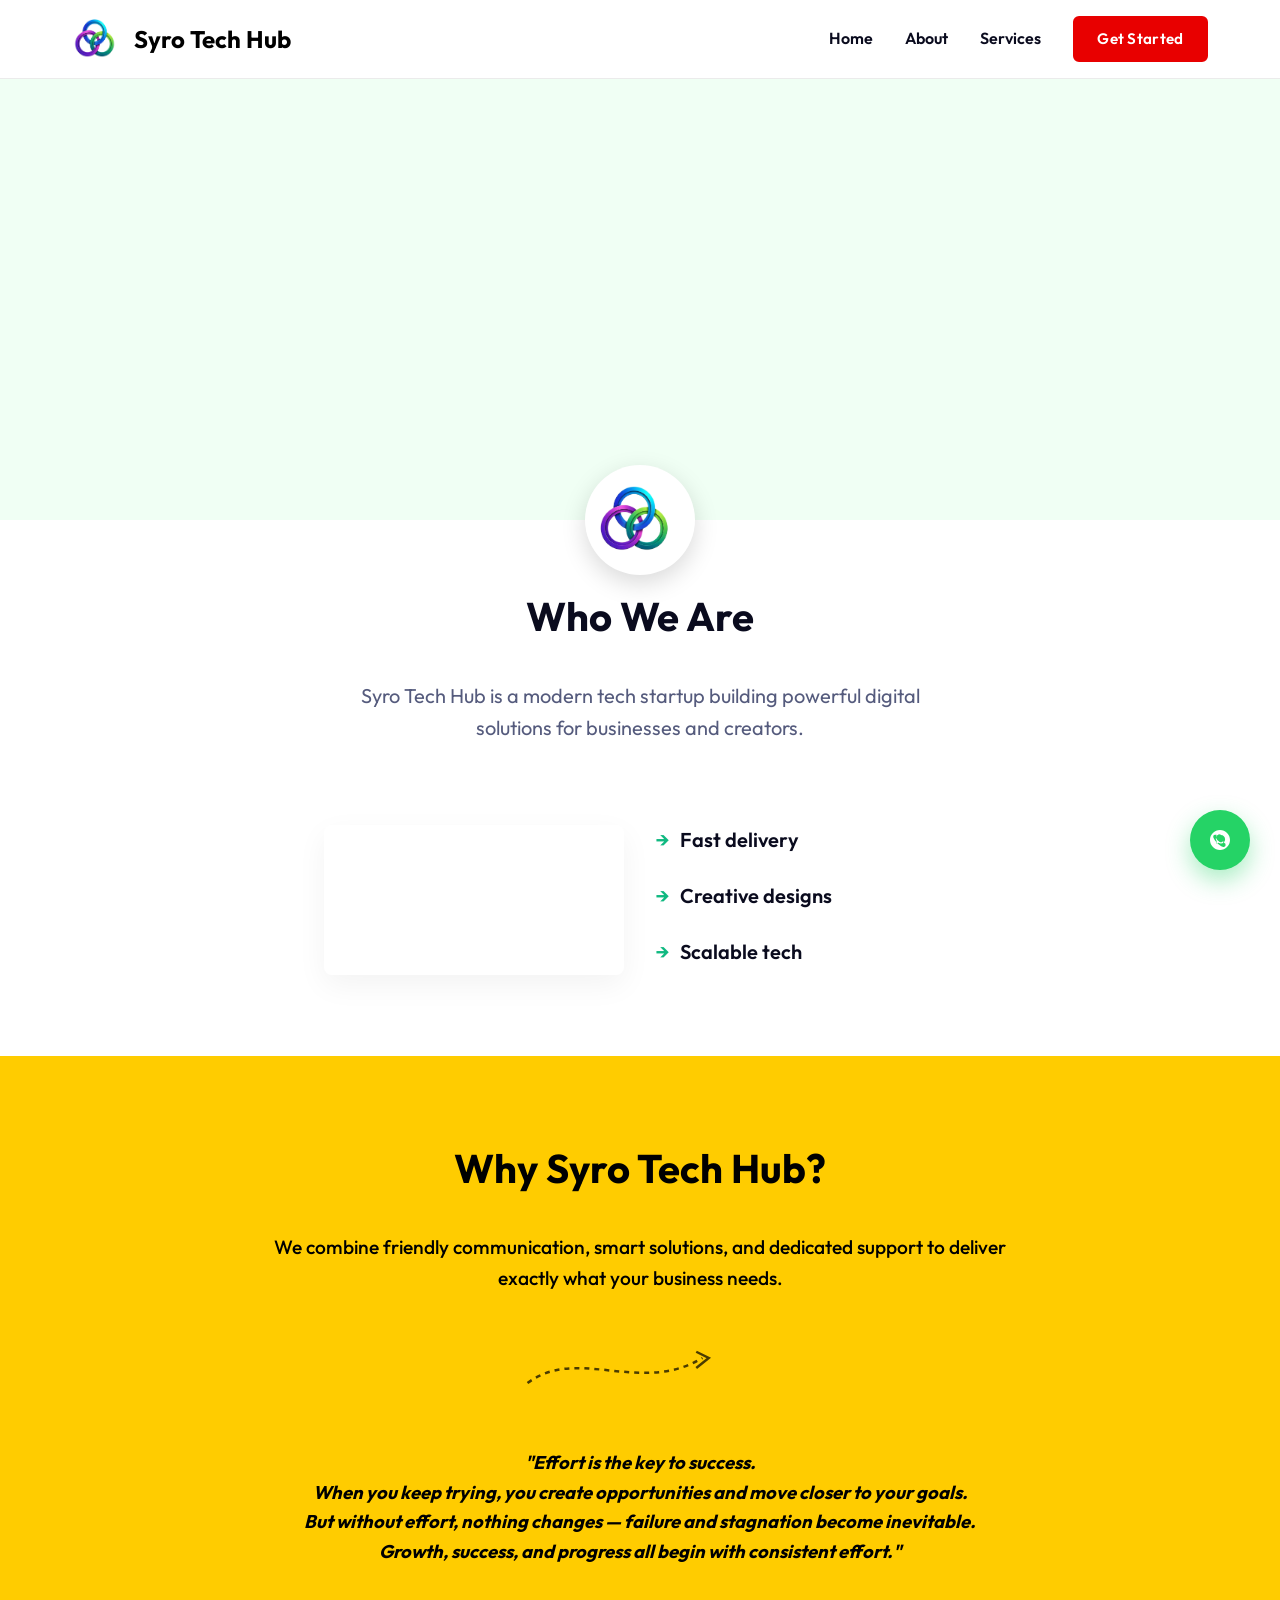
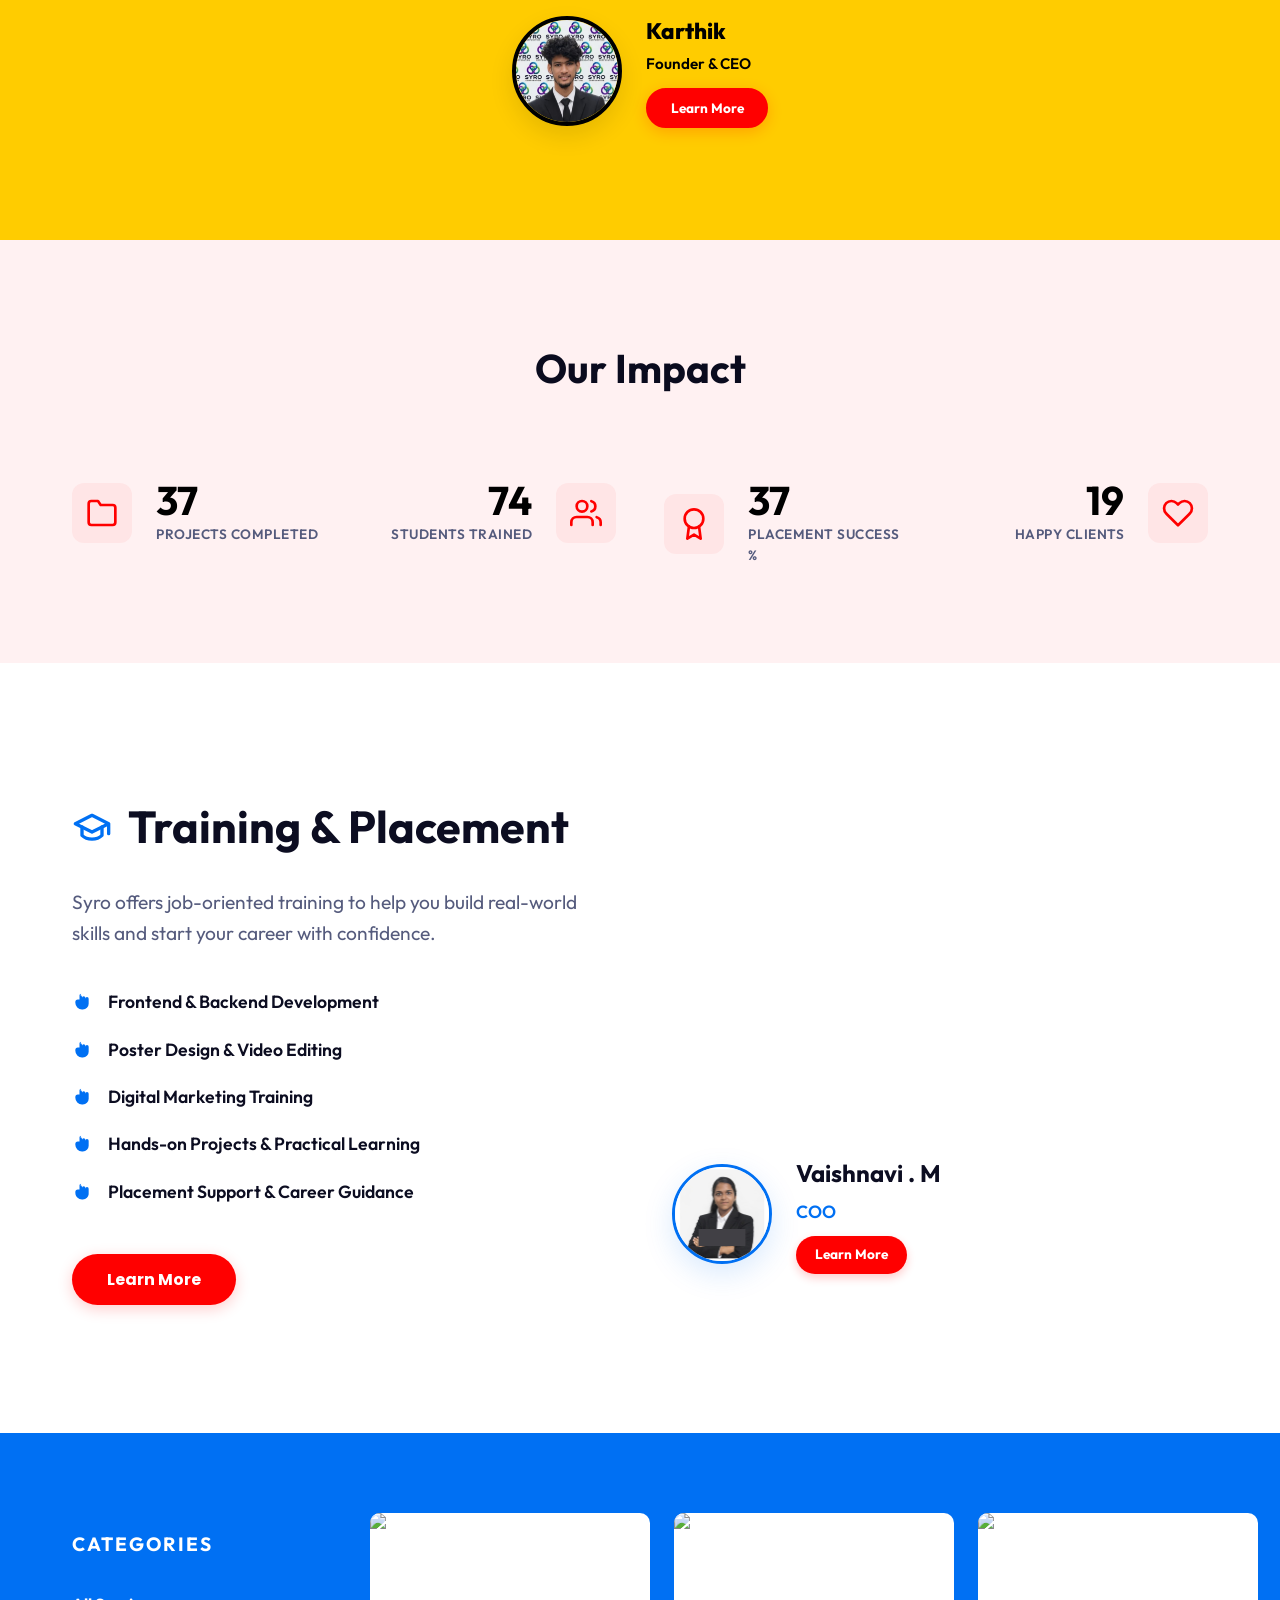
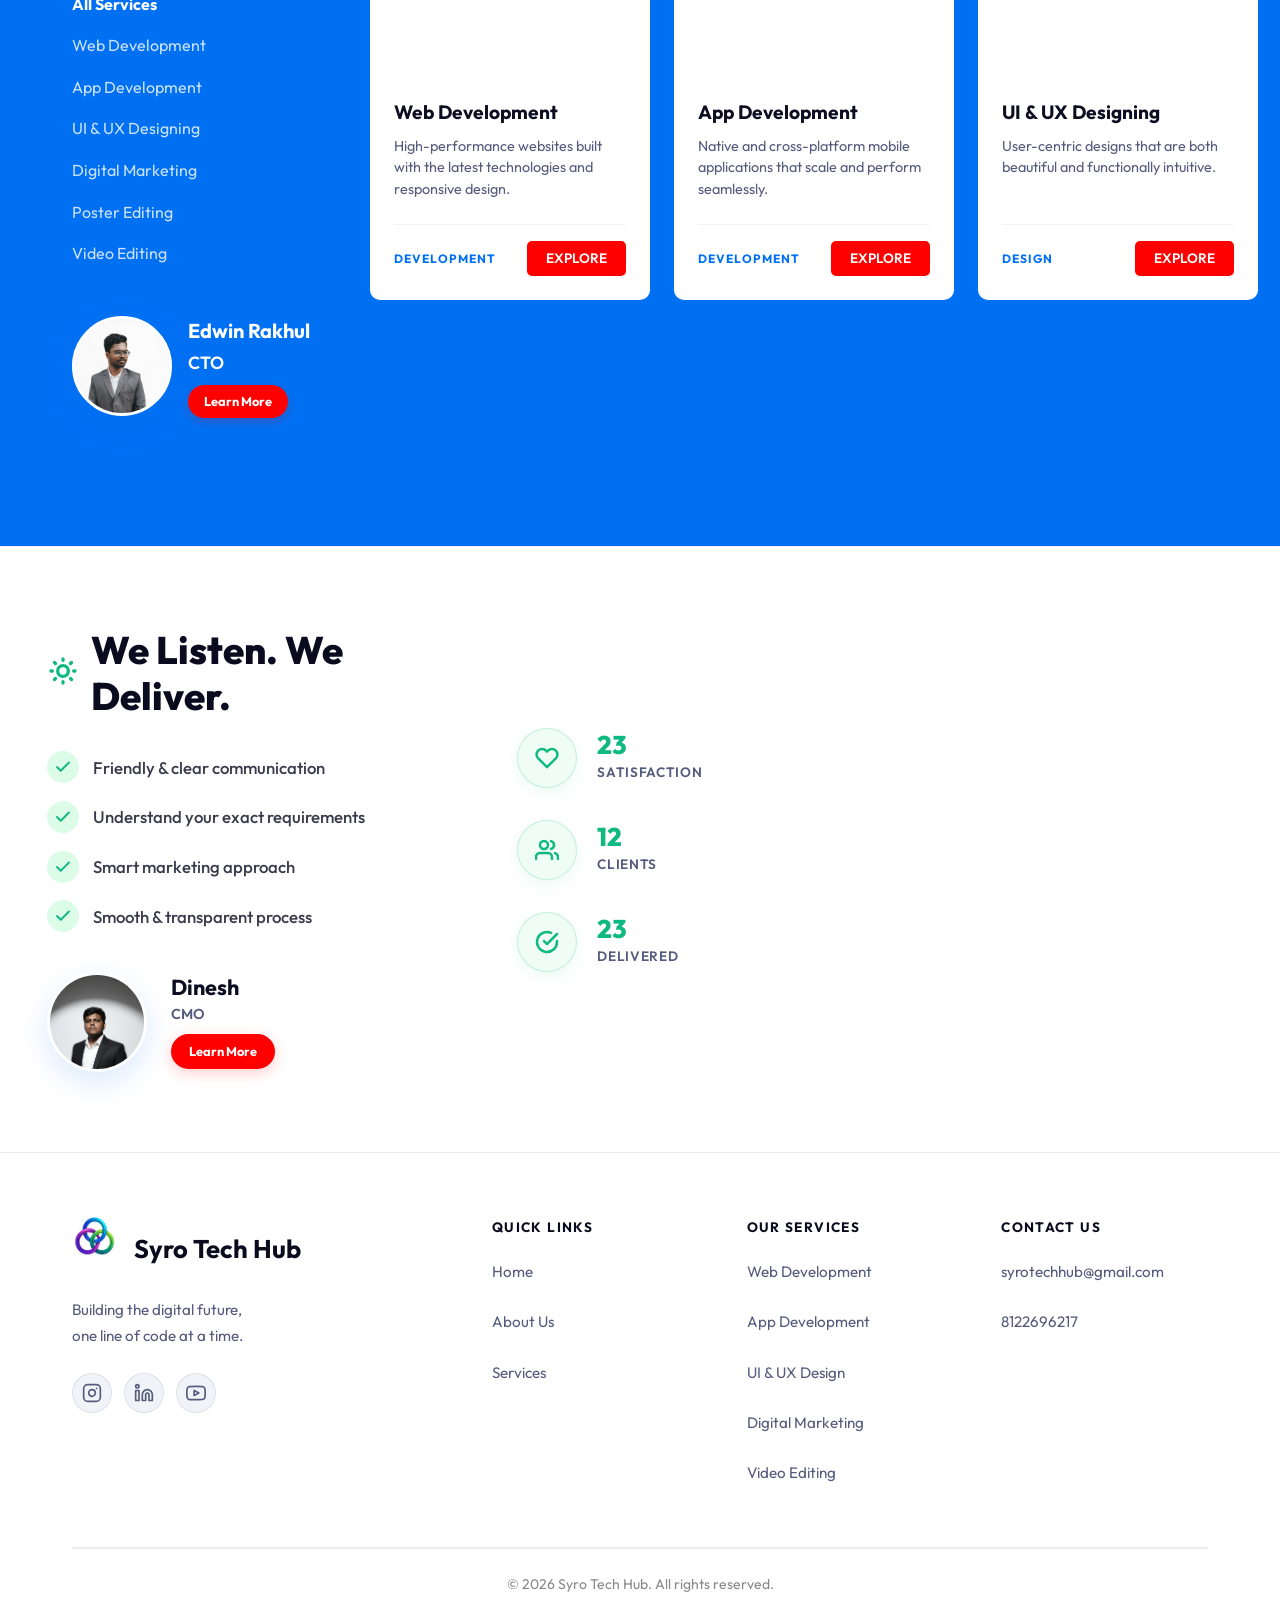
==== commit c40821c7: "Add favicon to all pages" ====
--- a/index.html
+++ b/index.html
@@ -1,6 +1,7 @@
 <!DOCTYPE html>
 <html lang="en">
 <head>
+    <link rel="icon" type="image/png" href="favicon.png">
     <meta charset="UTF-8">
     <meta name="viewport" content="width=device-width, initial-scale=1.0">
     <title>Syro Tech Hub | Best IT Company in Tamil Nadu | Web Development & Training</title>
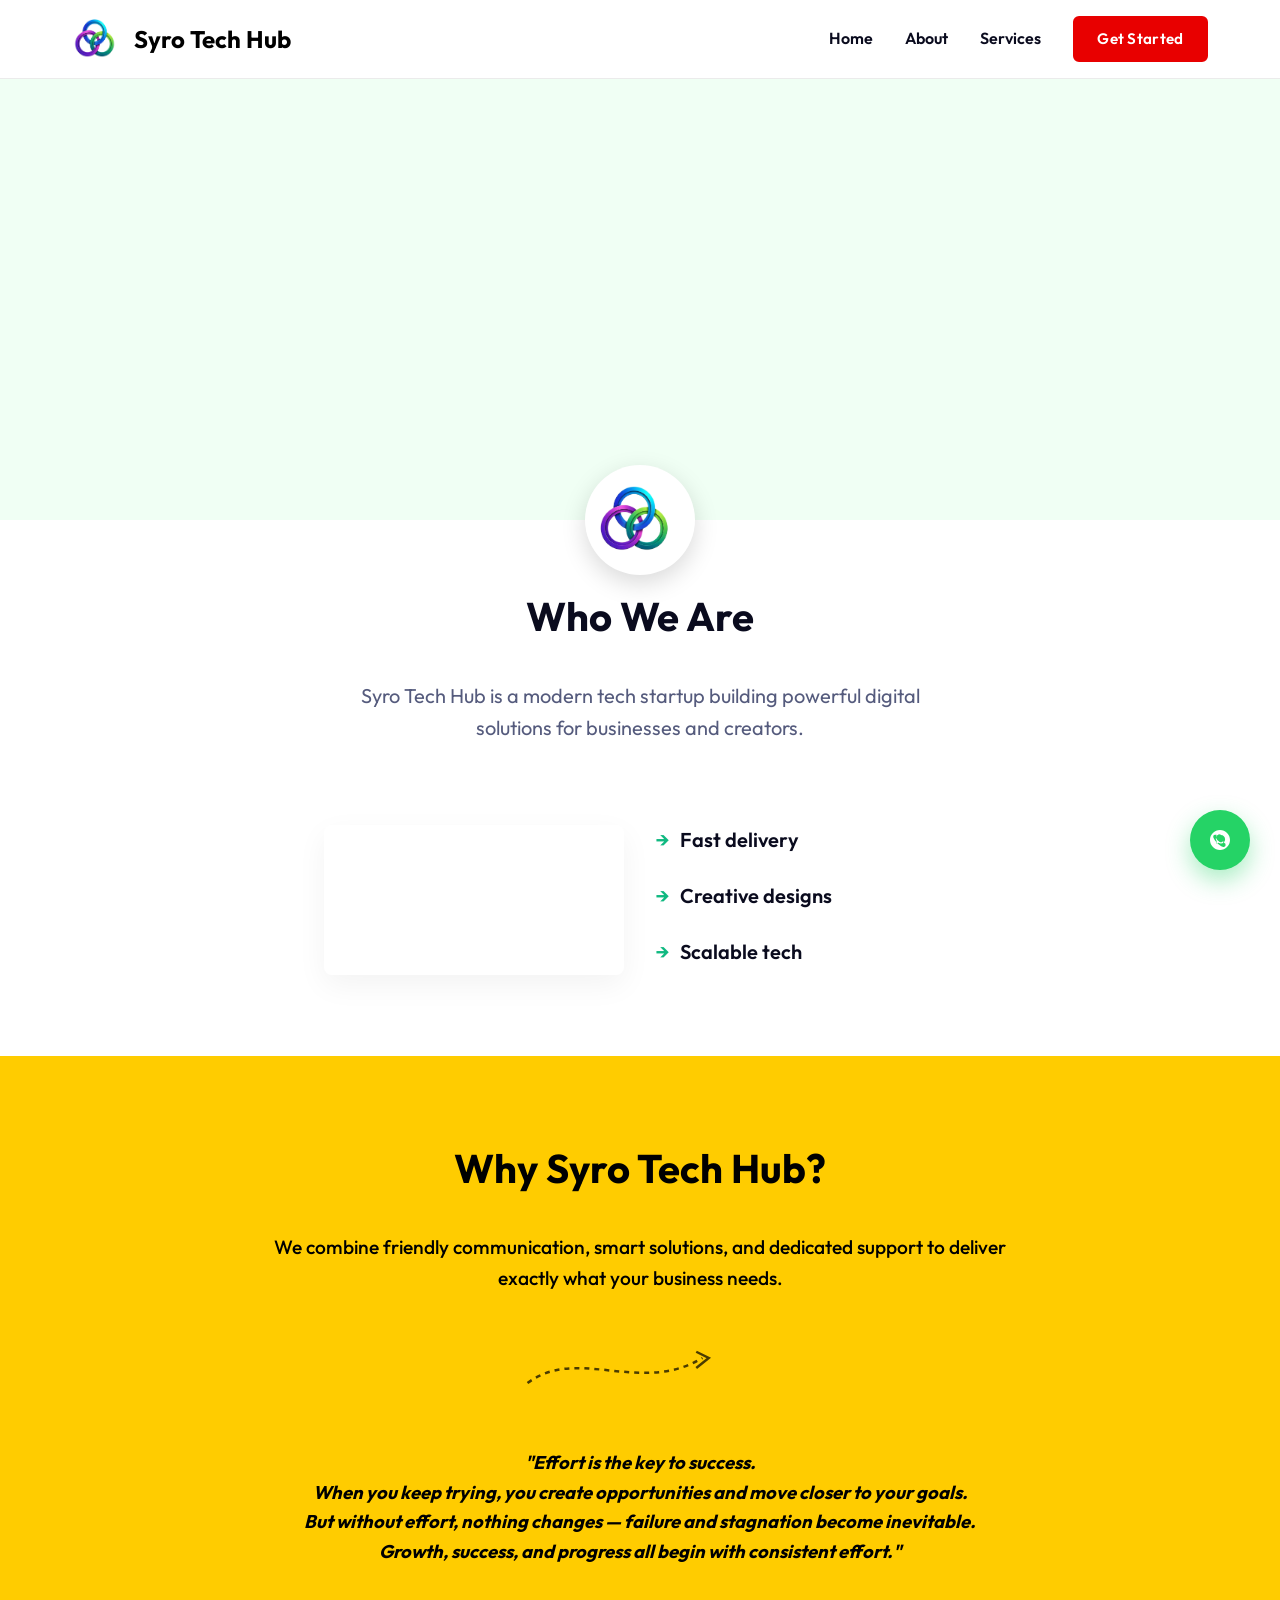
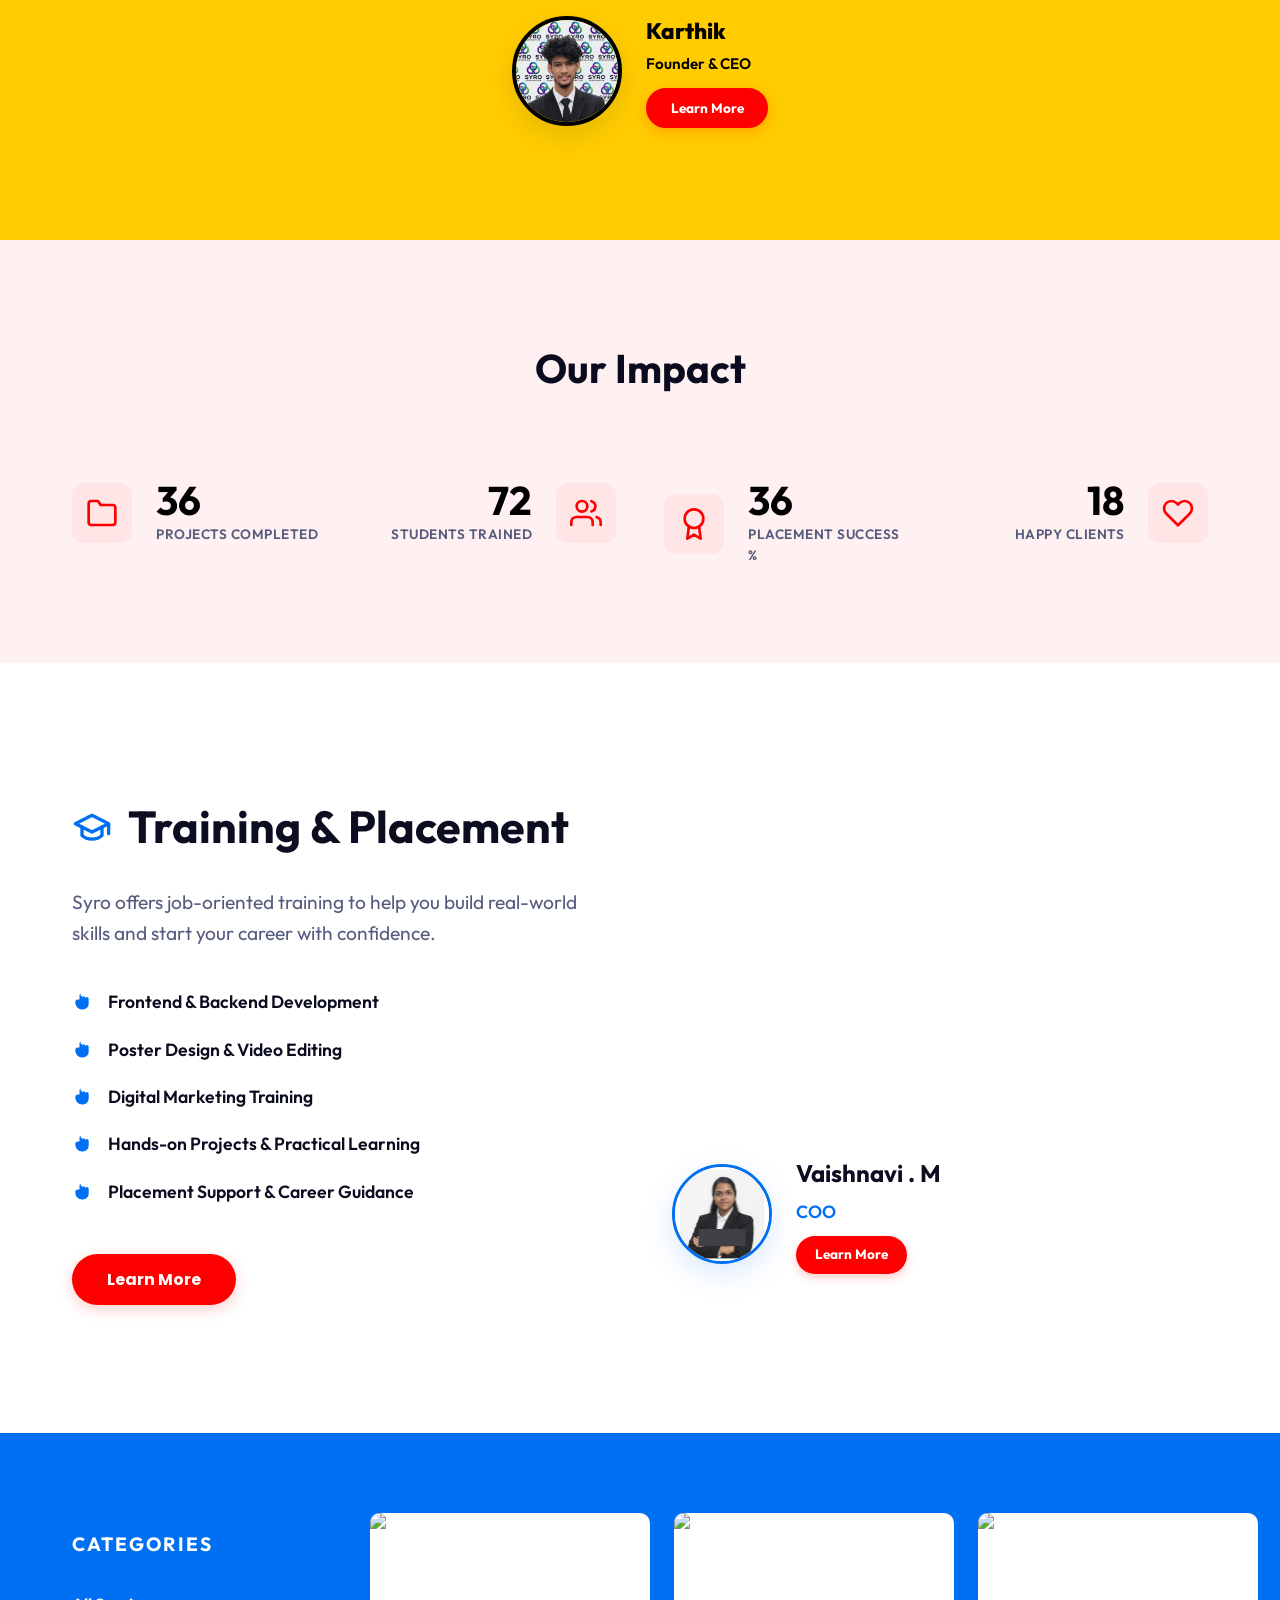
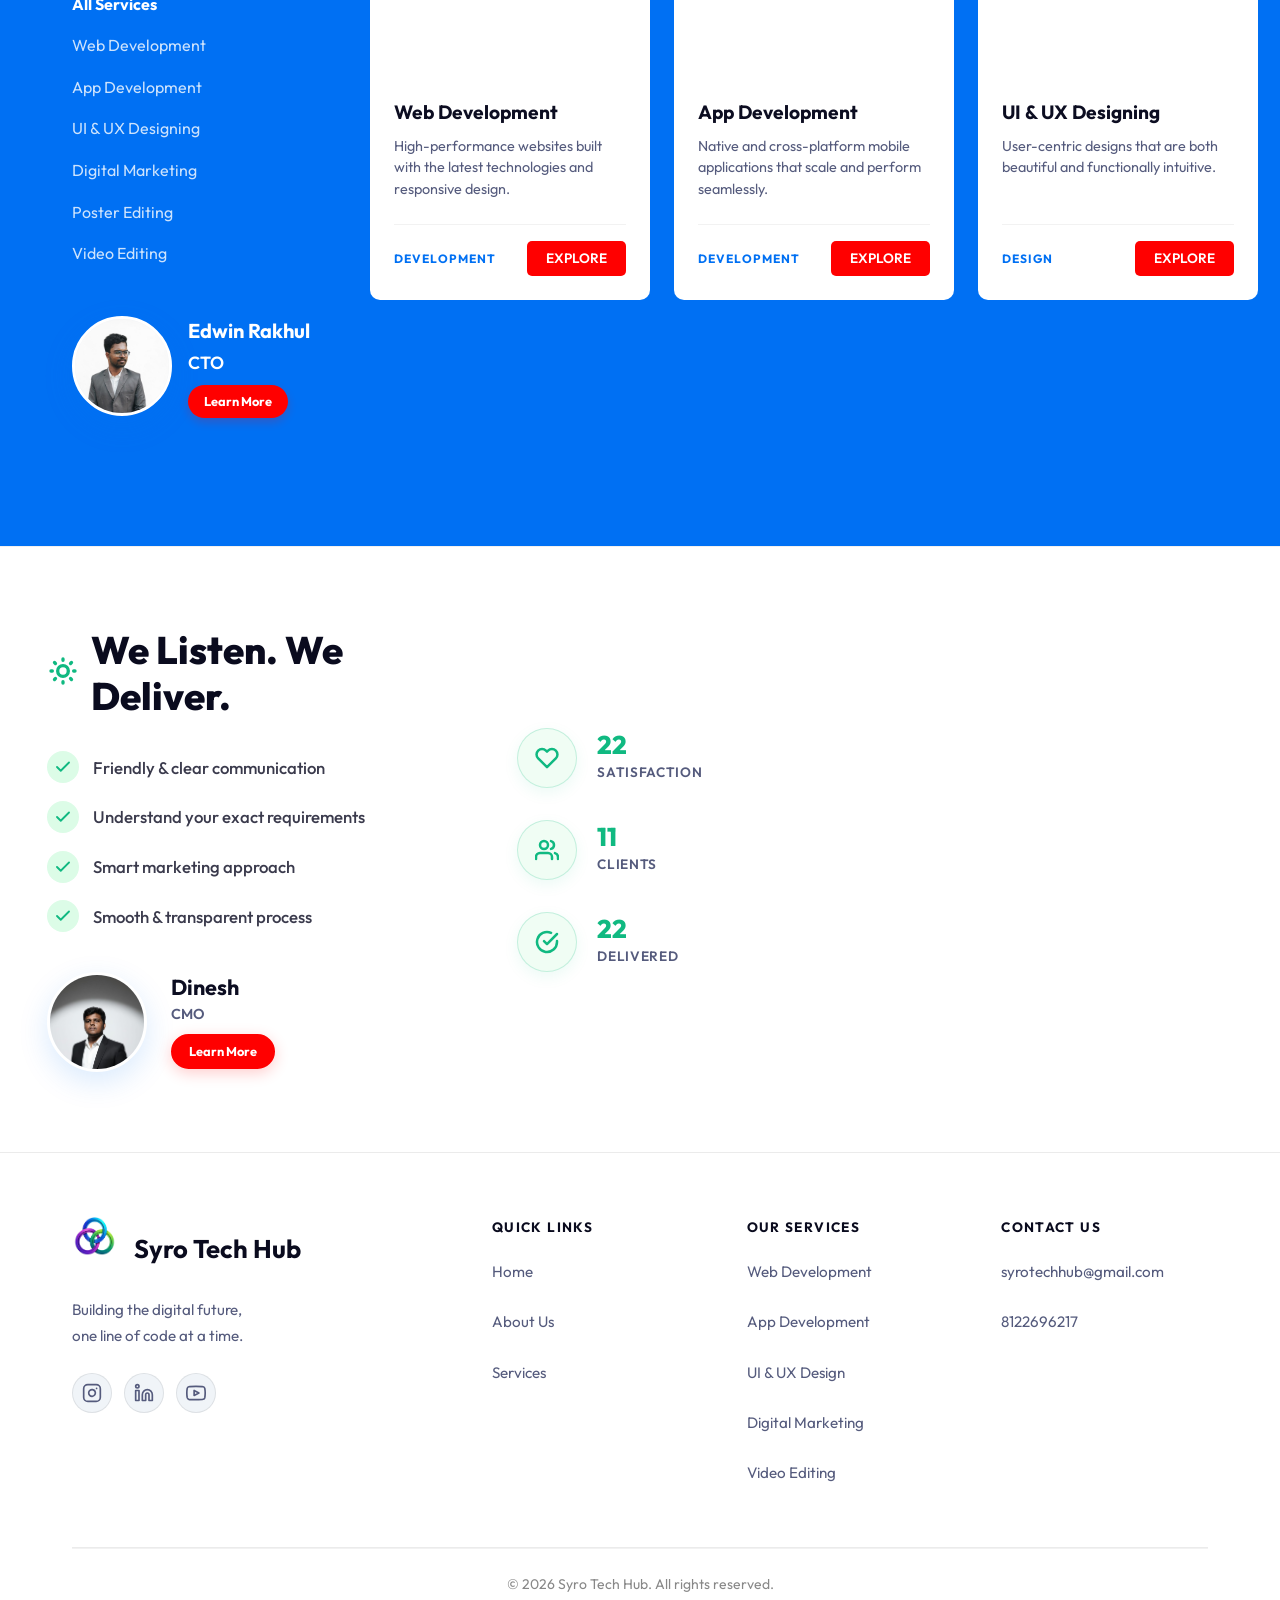
==== commit b3a66687: "Update domain to syrotechhub.in" ====
--- a/index.html
+++ b/index.html
@@ -13,7 +13,7 @@
     <meta property="og:title" content="Syro Tech Hub | Best IT Company in Tamil Nadu">
     <meta property="og:description" content="A fast-growing IT startup in India delivering world-class digital solutions and training. Founded by Karthik Ayyathurai.">
     <meta property="og:type" content="website">
-    <meta property="og:url" content="https://syrotechhub.com/">
+    <meta property="og:url" content="https://syrotechhub.in/">
     
     <!-- Structured Data Schema for AI & Google Search -->
     <script type="application/ld+json">
@@ -22,10 +22,10 @@
       "@graph": [
         {
           "@type": "Organization",
-          "@id": "https://syrotechhub.com/#organization",
+          "@id": "https://syrotechhub.in/#organization",
           "name": "Syro Tech Hub",
-          "url": "https://syrotechhub.com/",
-          "logo": "https://syrotechhub.com/logo.png",
+          "url": "https://syrotechhub.in/",
+          "logo": "https://syrotechhub.in/logo.png",
           "description": "Best IT Company in Tamil Nadu offering Web Development, App Development, and Training.",
           "address": {
             "@type": "PostalAddress",
@@ -47,18 +47,18 @@
             "@type": "Person",
             "name": "Karthik Ayyathurai",
             "jobTitle": "Founder & CEO",
-            "url": "https://syrotechhub.com/founder.html"
+            "url": "https://syrotechhub.in/founder.html"
           }
         },
         {
           "@type": "Person",
-          "@id": "https://syrotechhub.com/founder.html#karthik",
+          "@id": "https://syrotechhub.in/founder.html#karthik",
           "name": "Karthik Ayyathurai",
           "givenName": "Karthik",
           "familyName": "Ayyathurai",
           "jobTitle": "Founder & CEO",
           "worksFor": {
-            "@id": "https://syrotechhub.com/#organization"
+            "@id": "https://syrotechhub.in/#organization"
           },
           "description": "Karthik Ayyathurai is the Founder & CEO of Syro Tech Hub, the best IT startup in Tamil Nadu. Originally from Paramakudi, he established Syro Tech Hub to provide top-notch digital solutions."
         }
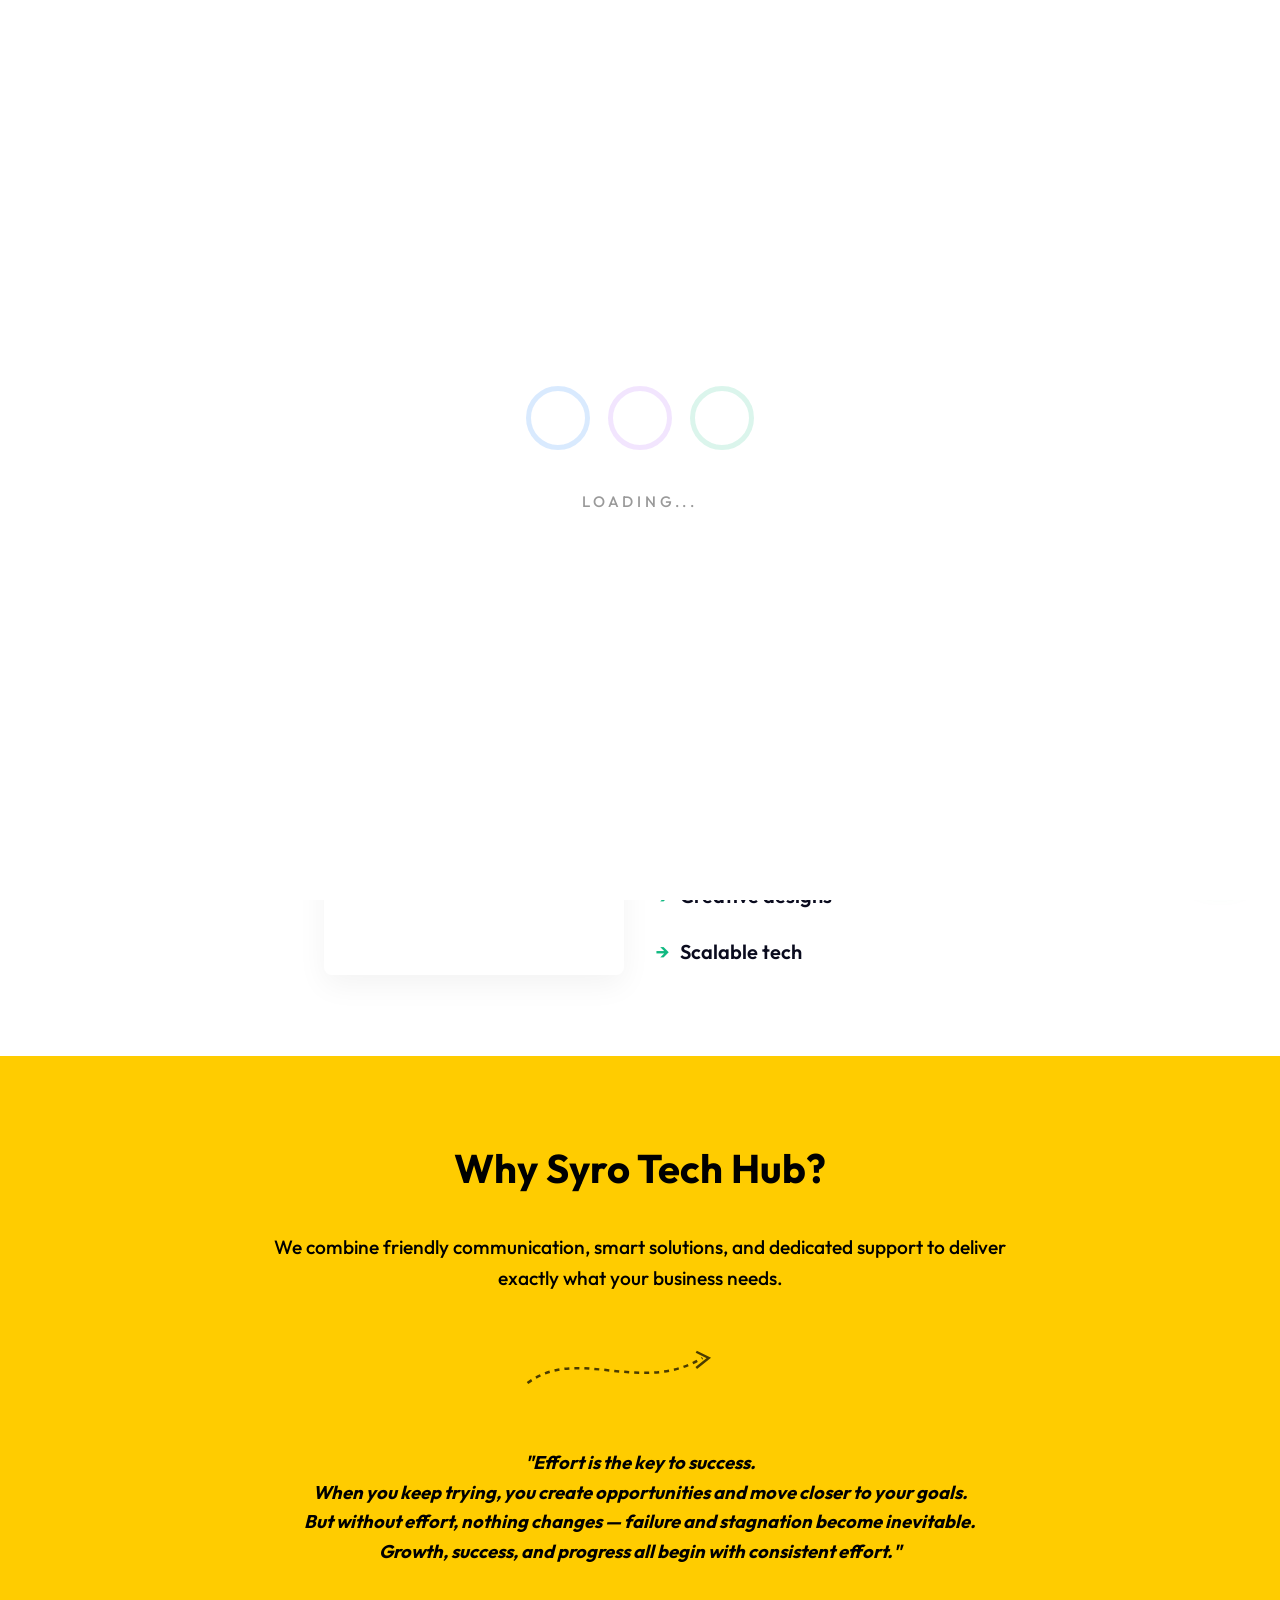
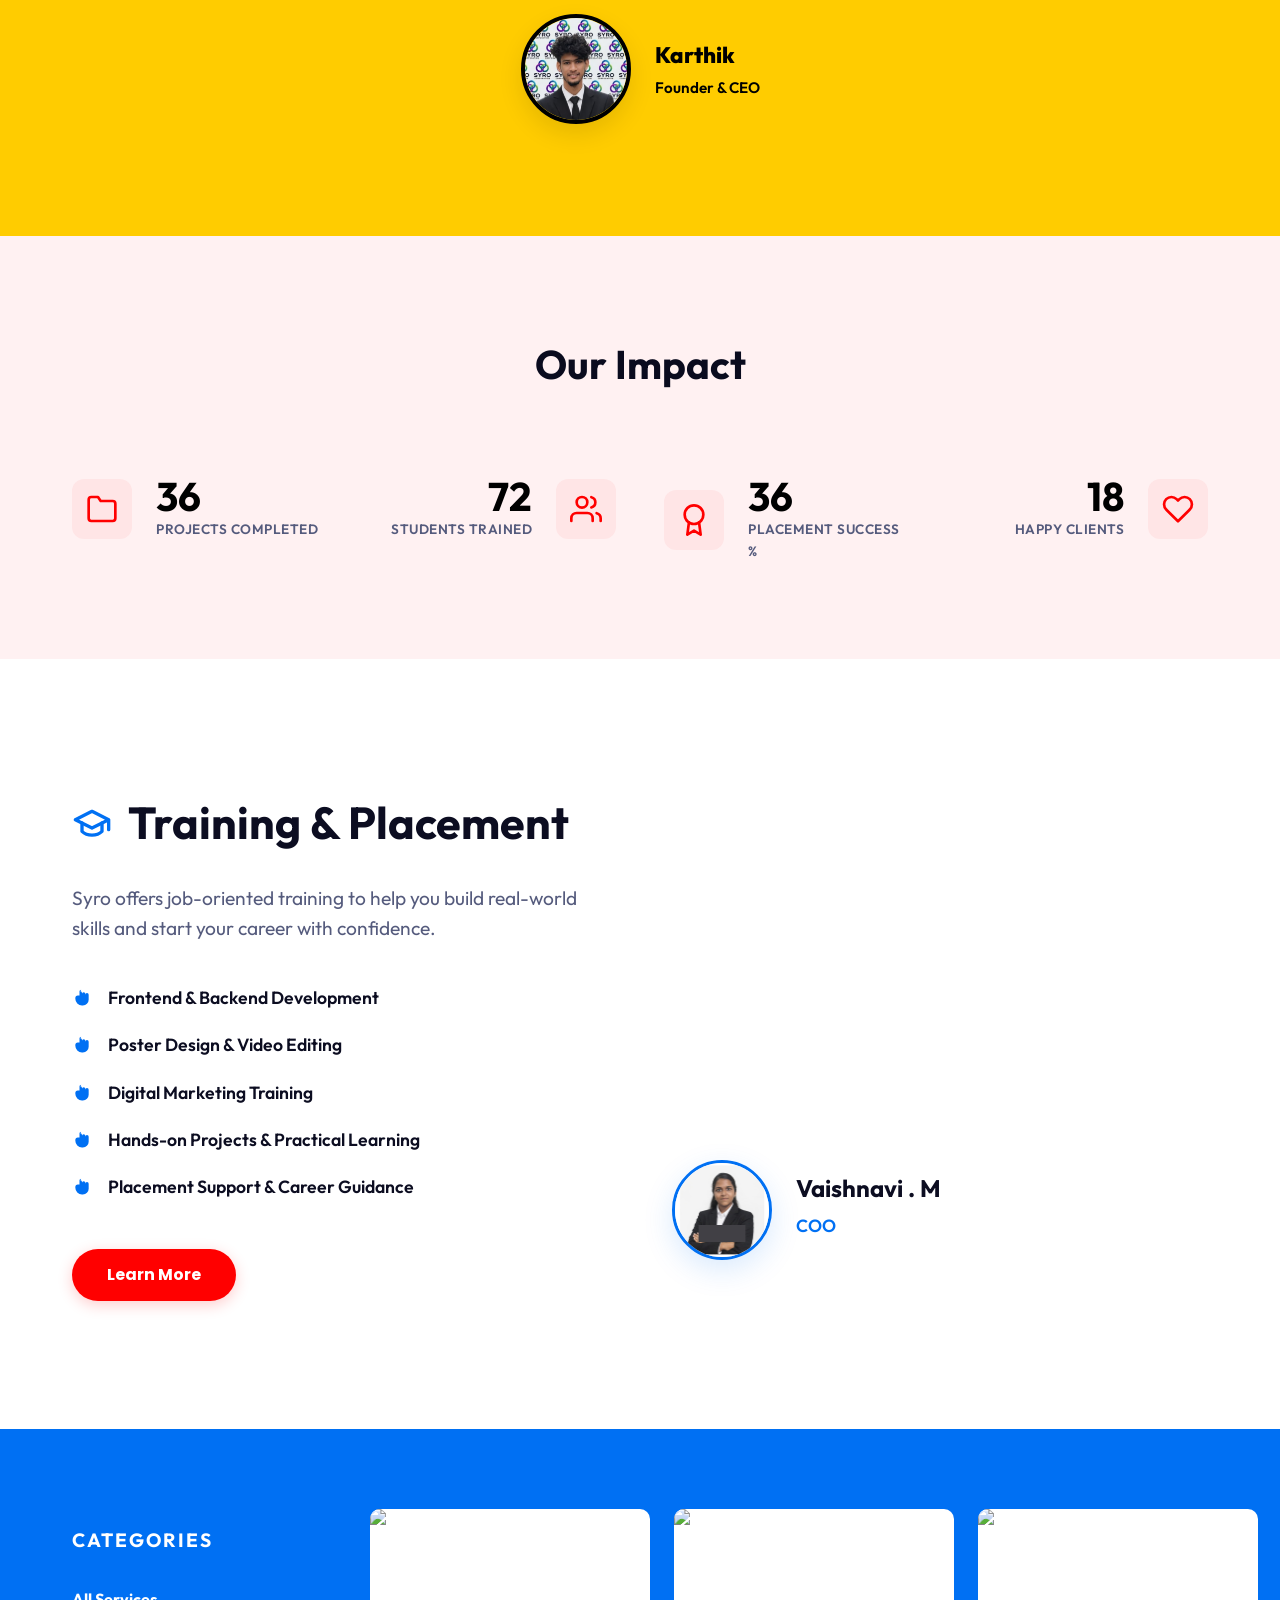
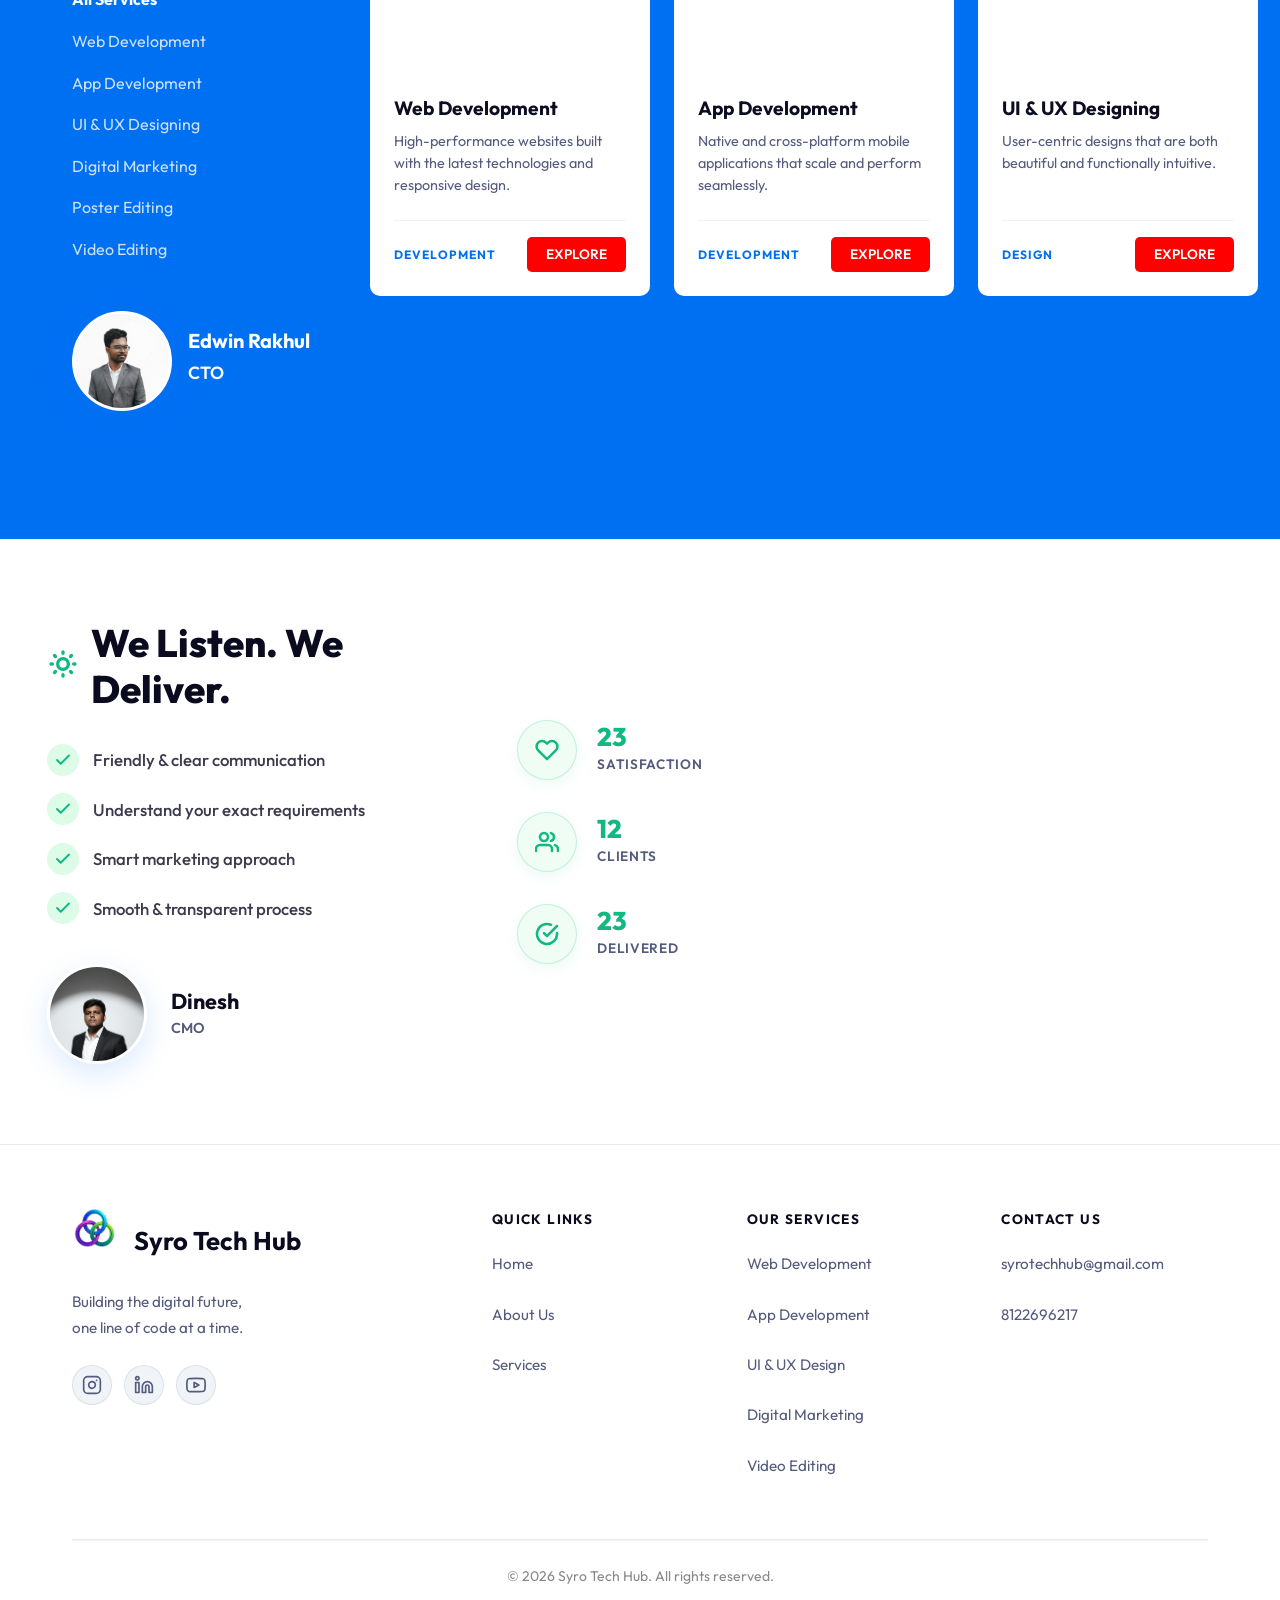
==== commit c030262a: "SEO: meta tags, alt/title on all imgs & videos, favicon, animated splash screen with glowing rings" ====
--- a/index.html
+++ b/index.html
@@ -1,19 +1,21 @@
 <!DOCTYPE html>
 <html lang="en">
 <head>
-    <link rel="icon" type="image/png" href="favicon.png">
+    <link rel="icon" type="image/png" href="favicon.png" title="Syro Tech Hub Official Favicon">
+    <link rel="apple-touch-icon" href="favicon.png" title="Syro Tech Hub Mobile Icon">
     <meta charset="UTF-8">
     <meta name="viewport" content="width=device-width, initial-scale=1.0">
-    <title>Syro Tech Hub | Best IT Company in Tamil Nadu | Web Development & Training</title>
-    <meta name="description" content="Syro Tech Hub is the Best IT Company in Tamil Nadu offering premium Web Development, App Development, Digital Marketing, and high-quality IT training. A fast-growing IT startup in India.">
-    <meta name="keywords" content="Syro Tech Hub, Best IT Company in Tamil Nadu, Best IT startup in India, Web Development, IT Training, Karthik Ayyathurai, Karthik Syro Tech Hub founder, Software company Paramakudi, App Development, SEO, startup">
+    <title>Syro Tech Hub | IT Services, Web Development & Digital Solutions</title>
+    <meta name="description" content="Syro Tech Hub offers web development, digital marketing, and IT solutions. Grow your business with Syro experts today.">
+    <meta name="keywords" content="syro, syro tech hub, syrotechhub, syro IT services, web development, IT services, digital marketing, IT services in Chennai, best web developers in Tamil Nadu">
     <meta name="author" content="Syro Tech Hub">
+    <meta name="robots" content="index, follow">
     
     <!-- Open Graph for Social Media -->
-    <meta property="og:title" content="Syro Tech Hub | Best IT Company in Tamil Nadu">
-    <meta property="og:description" content="A fast-growing IT startup in India delivering world-class digital solutions and training. Founded by Karthik Ayyathurai.">
+    <meta property="og:title" content="Syro Tech Hub">
+    <meta property="og:description" content="Grow your business with Syro IT solutions">
     <meta property="og:type" content="website">
-    <meta property="og:url" content="https://syrotechhub.in/">
+    <meta property="og:url" content="https://syrotechhub.in">
     
     <!-- Structured Data Schema for AI & Google Search -->
     <script type="application/ld+json">
@@ -71,12 +73,27 @@
     <link href="https://fonts.googleapis.com/css2?family=Inter:wght@300;400;600;700&family=Poppins:wght@400;600;700&display=swap" rel="stylesheet">
 </head>
 <body>
+    <!-- Splash Screen -->
+    <!-- Splash Screen -->
+    <div id="splash-screen">
+        <div class="splash-content">
+            <!-- Glowing Rings -->
+            <div class="splash-rings">
+                <div class="splash-ring ring-blue"></div>
+                <div class="splash-ring ring-purple"></div>
+                <div class="splash-ring ring-green"></div>
+            </div>
+            <!-- Loading Text -->
+            <p class="splash-loading-text">Loading...</p>
+        </div>
+    </div>
+
     <h1 style="position:absolute; width:1px; height:1px; overflow:hidden; clip:rect(1px, 1px, 1px, 1px);">Syro Tech Hub - Best IT Startup in India</h1>
     <nav class="navbar">
         <div class="container">
             <div class="logo">
-                <img src="logo.png" alt="Syro Tech Hub Logo" id="nav-logo">
-                <span>Syro Tech Hub</span>
+                <img src="logo.png" alt="Syro Tech Hub - Main Brand Logo" title="Syro Tech Hub IT Services" id="nav-logo">
+                <span title="Syro Tech Hub">Syro Tech Hub</span>
             </div>
             <ul class="nav-links">
                 <li><a href="#home">Home</a></li>
@@ -96,13 +113,13 @@
 
             <!-- LEFT SIDE: Background Video -->
             <div class="hero-img-panel">
-                <video id="hero-player" autoplay muted playsinline class="hero-video">
+                <video id="hero-player" autoplay muted playsinline class="hero-video" aria-label="Syro Tech Hub Corporate Video" title="Welcome to Syro Tech Hub">
                     <source src="hero 1.mp4" type="video/mp4">
                 </video>
                 <!-- Overlay removed as requested -->
                 <div class="hero-bottom-logo">
                     <div class="logo-inner">
-                        <img src="logo.png" alt="Syro Logo">
+                        <img src="logo.png" alt="Syro Tech Hub - Web Development and Digital Marketing Company Logo" title="Best IT Startup India Logo">
                     </div>
                 </div>
             </div>
@@ -121,7 +138,7 @@
                     
                     <div class="about-content-wrapper">
                         <div class="about-visual">
-                            <video autoplay muted loop playsinline class="about-video">
+                            <video autoplay muted loop playsinline class="about-video" aria-label="About Syro Tech Hub Team" title="Who We Are - Syro Tech Hub">
                                 <source src="whoweare.mp4" type="video/mp4">
                             </video>
                         </div>
@@ -162,12 +179,11 @@
 
             <div class="founder-card-centered">
                 <div class="founder-img-box">
-                    <img src="founder.jpeg" alt="Karthik" class="founder-img-square">
+                    <img src="founder.jpeg" alt="Karthik Ayyathurai - Founder and CEO of Syro Tech Hub" title="Karthik Ayyathurai - Syro Tech Hub CEO" class="founder-img-square">
                 </div>
                 <div class="founder-info-mini">
                     <h3>Karthik</h3>
                     <p>Founder &amp; CEO</p>
-                    <a href="founder.html" class="btn-red-outline">Learn More</a>
                 </div>
             </div>
         </div>
@@ -280,7 +296,7 @@
 
                 <div class="training-visual" data-aos="fade-left">
                     <div class="video-container">
-                        <video autoplay muted loop playsinline class="training-video">
+                        <video autoplay muted loop playsinline class="training-video" aria-label="Syro Tech Hub IT Training and Placements Video" title="Professional IT Training">
                             <source src="traningby.mp4" type="video/mp4">
                         </video>
                     </div>
@@ -288,12 +304,11 @@
                     <!-- COO Profile updated -->
                     <div class="coo-profile-card" data-aos="fade-up" data-aos-delay="200">
                         <div class="coo-img-box">
-                            <img src="vaishnavi.jpeg" alt="Vaishnavi . M" class="coo-img">
+                            <img src="vaishnavi.jpeg" alt="Vaishnavi M - COO of Syro Tech Hub" title="Vaishnavi M - Syro Tech Hub COO" class="coo-img">
                         </div>
                         <div class="coo-info">
                             <h4>Vaishnavi . M</h4>
                             <p>COO</p>
-                            <a href="vaishnavi.html" class="coo-learn-btn">Learn More</a>
                         </div>
                     </div>
                 </div>
@@ -319,12 +334,11 @@
                 <div class="cto-sidebar-profile" data-aos="fade-up">
                     <div class="coo-profile-card seamless-card" style="margin-top: 1rem; gap: 1rem;">
                         <div class="coo-img-box mini-box">
-                            <img src="edwin.jpeg" alt="Edwin Rakhul" class="coo-img">
+                            <img src="edwin.jpeg" alt="Edwin Rakhul - CTO of Syro Tech Hub" title="Edwin Rakhul - Syro Tech Hub CTO" class="coo-img">
                         </div>
                         <div class="coo-info" style="text-align: left; flex-shrink: 0;">
                             <h4 style="white-space: nowrap; font-size: 1.25rem;">Edwin Rakhul</h4>
                             <p style="margin: 2px 0 8px;">CTO</p>
-                            <a href="edwin.html" class="coo-learn-btn" style="padding: 0.4rem 1rem; white-space: nowrap; font-size: 0.8rem;">Learn More</a>
                         </div>
                     </div>
                 </div>
@@ -472,12 +486,11 @@
                 <div class="cmo-profile-box" data-aos="fade-up">
                     <div class="coo-profile-card seamless-card" style="margin-top: 1.5rem; gap: 1.5rem; display: flex; align-items: center;">
                         <div class="coo-img-box mini-box" style="width: 100px; height: 100px; flex-shrink: 0;">
-                            <img src="dinesh.jpeg" alt="Dinesh" class="coo-img">
+                            <img src="dinesh.jpeg" alt="Dinesh - CMO of Syro Tech Hub" title="Dinesh - Syro Tech Hub CMO" class="coo-img">
                         </div>
                         <div class="coo-info" style="display: flex; flex-direction: column; justify-content: center; height: 100px; gap: 2px;">
                             <h4 style="margin: 0; font-size: 1.35rem; color: #0c0d21; line-height: 1.2;">Dinesh</h4>
                             <p style="margin: 0; color: #555b7d; font-weight: 600; font-size: 0.9rem;">CMO</p>
-                            <a href="dinesh.html" class="btn-red-outline" style="padding: 0.35rem 1rem; font-size: 0.8rem; margin-top: 6px; width: fit-content;">Learn More</a>
                         </div>
                     </div>
                 </div>
@@ -540,7 +553,7 @@
             <div class="we-deliver-right-large">
                 <div class="animation-container-clean">
                     <!-- SEO Strategy Animation Mockup -->
-                    <video autoplay muted loop playsinline class="deliver-animation-video-alt">
+                    <video autoplay muted loop playsinline class="deliver-animation-video-alt" aria-label="Syro Tech Hub Client SEO and Delivery Success" title="Syro Tech Hub Project Delivery">
                         <source src="sales.mp4" type="video/mp4">
                     </video>
                 </div>
@@ -553,8 +566,8 @@
             <div class="footer-top">
                 <div class="footer-brand">
                     <div class="footer-brand-name">
-                        <img src="logo.png" alt="Syro Tech Hub Logo" class="footer-logo">
-                        <span class="footer-brand-text">Syro Tech Hub</span>
+                        <img src="logo.png" alt="Syro Tech Hub - Leading IT Company in Tamil Nadu Footer Logo" title="Syro Tech Hub" class="footer-logo">
+                        <span class="footer-brand-text" title="Syro Tech Hub">Syro Tech Hub</span>
                     </div>
                     <p class="footer-tagline">Building the digital future,<br>one line of code at a time.</p>
                     <div class="footer-socials">
--- a/style.css
+++ b/style.css
@@ -798,6 +798,118 @@
 }
 
 /* Red Learn More Button */
+
+/* Splash Screen Styles */
+#splash-screen {
+    position: fixed;
+    top: 0;
+    left: 0;
+    width: 100vw;
+    height: 100vh;
+    background: #ffffff;
+    display: flex;
+    justify-content: center;
+    align-items: center;
+    z-index: 99999;
+    transition: opacity 0.8s ease, visibility 0.8s ease;
+}
+
+.splash-content {
+    display: flex;
+    flex-direction: column;
+    align-items: center;
+    justify-content: center;
+    gap: 40px;
+}
+
+/* 3 rings in a horizontal row */
+.splash-rings {
+    display: flex;
+    flex-direction: row;
+    align-items: center;
+    justify-content: center;
+    gap: 18px;
+}
+
+.splash-ring {
+    width: 64px;
+    height: 64px;
+    border-radius: 50%;
+    background: transparent;
+    border: 5px solid transparent;
+    opacity: 0.15;
+}
+
+/* Blue ring - glows first */
+.ring-blue {
+    border-color: #0070f3;
+    animation: ringGlow 2.4s ease-in-out infinite;
+    animation-delay: 0s;
+}
+
+/* Purple ring - glows second */
+.ring-purple {
+    border-color: #a855f7;
+    animation: ringGlow 2.4s ease-in-out infinite;
+    animation-delay: 0.8s;
+}
+
+/* Green ring - glows third */
+.ring-green {
+    border-color: #10b981;
+    animation: ringGlow 2.4s ease-in-out infinite;
+    animation-delay: 1.6s;
+}
+
+/* The "rise and glow" keyframe */
+@keyframes ringGlow {
+    0% {
+        opacity: 0.15;
+        transform: translateY(0px);
+        filter: drop-shadow(0 0 0px transparent);
+    }
+    30% {
+        opacity: 1;
+        transform: translateY(-10px);
+        filter: drop-shadow(0 0 18px currentColor);
+    }
+    60% {
+        opacity: 0.15;
+        transform: translateY(0px);
+        filter: drop-shadow(0 0 0px transparent);
+    }
+    100% {
+        opacity: 0.15;
+        transform: translateY(0px);
+    }
+}
+
+/* Loading text */
+.splash-loading-text {
+    font-family: 'Outfit', sans-serif;
+    font-size: 0.95rem;
+    font-weight: 500;
+    letter-spacing: 0.25em;
+    text-transform: uppercase;
+    color: rgba(0, 0, 0, 0.4);
+    animation: loadingPulse 1.5s ease-in-out infinite;
+}
+
+@keyframes loadingPulse {
+    0%, 100% { opacity: 0.4; }
+    50% { opacity: 1; }
+}
+
+/* Exit */
+.splash-hidden {
+    opacity: 0 !important;
+    visibility: hidden !important;
+    pointer-events: none;
+}
+
+
+
+
 .btn-red-outline {
     display: inline-block;
     padding: 0.8rem 1.8rem;
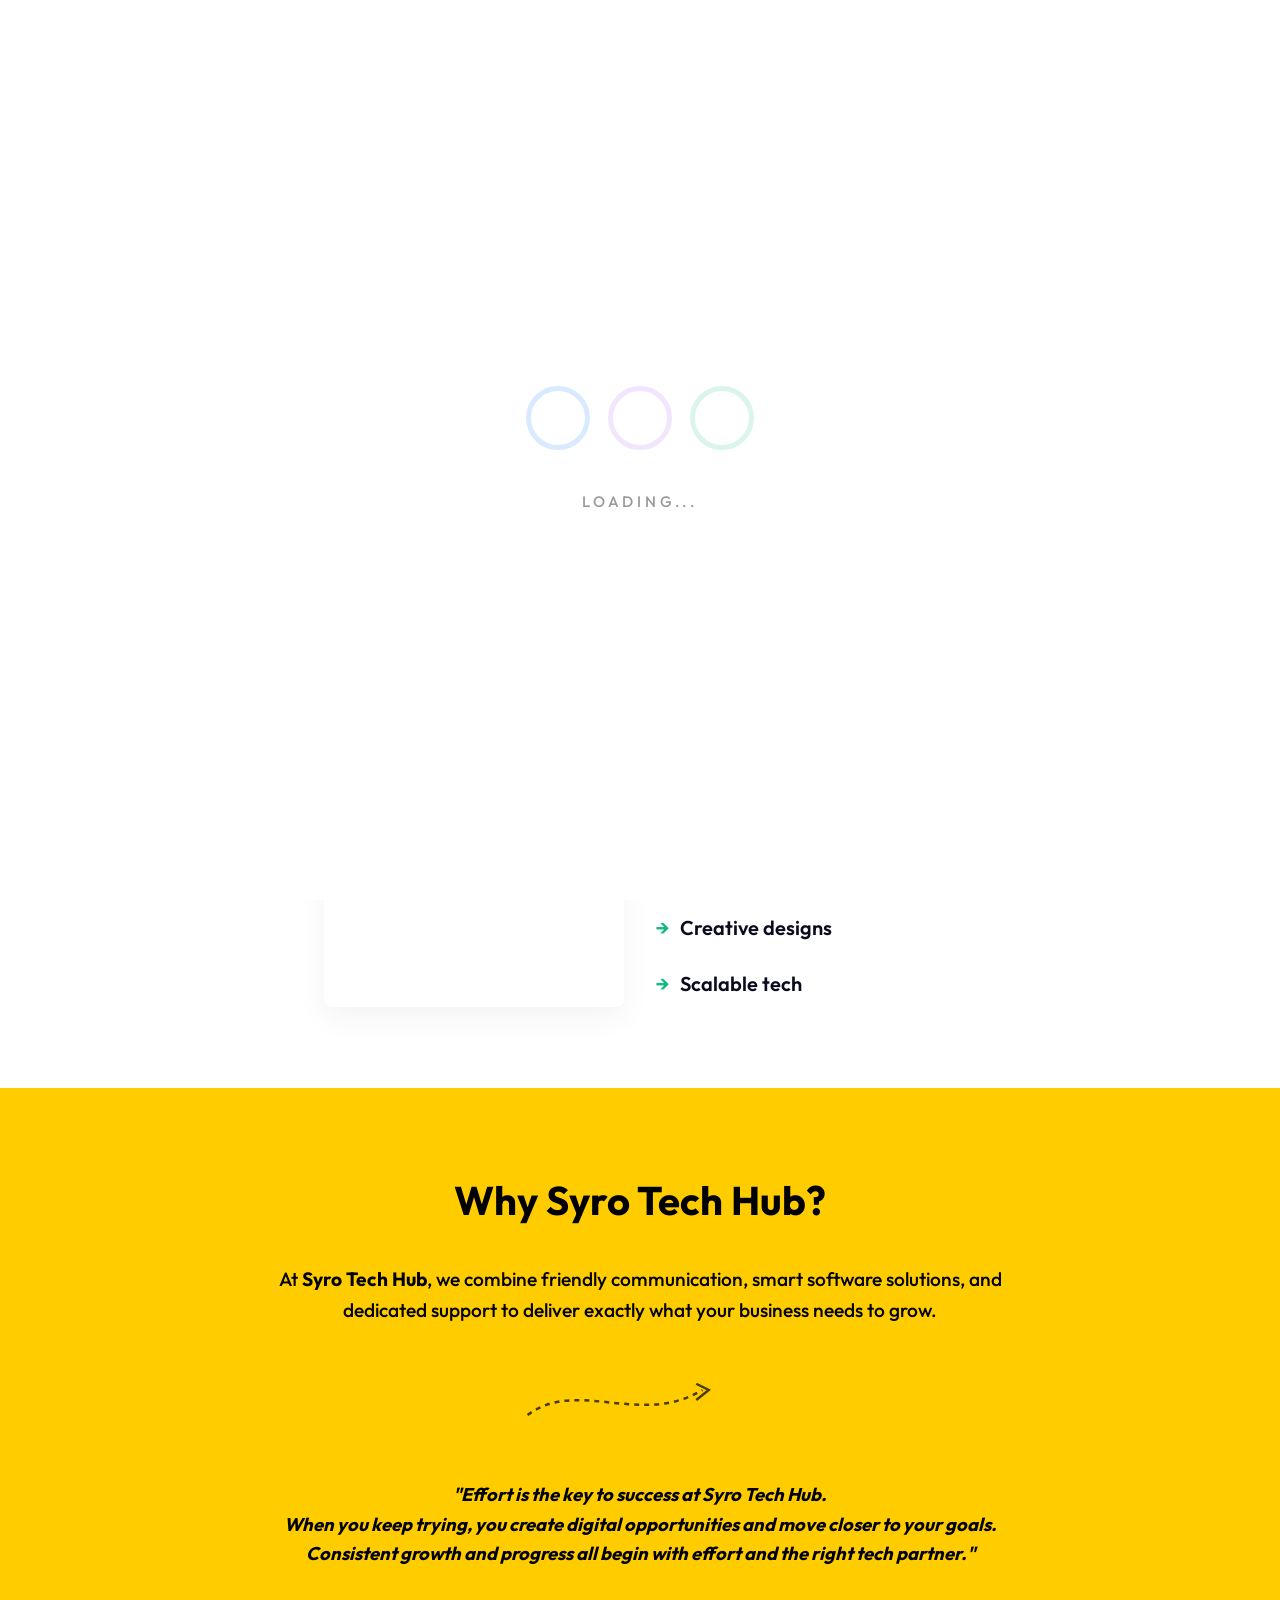
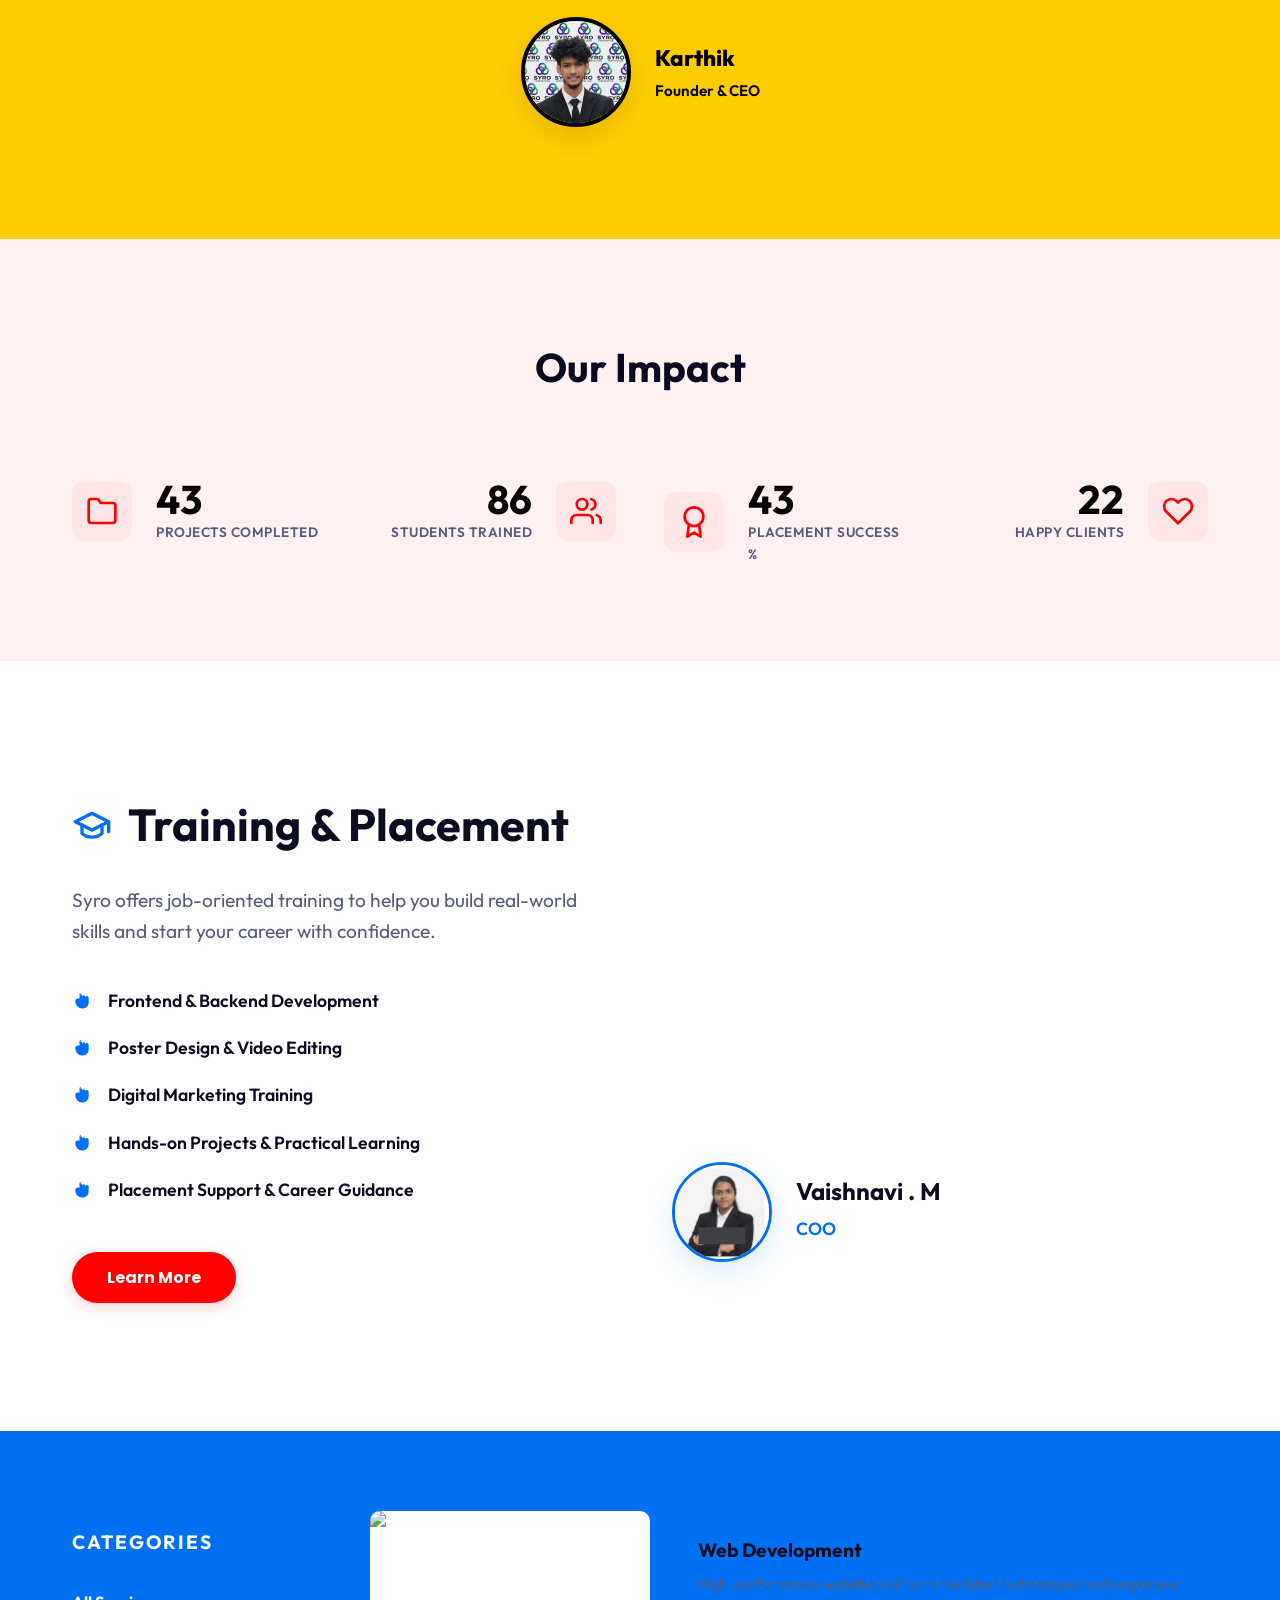
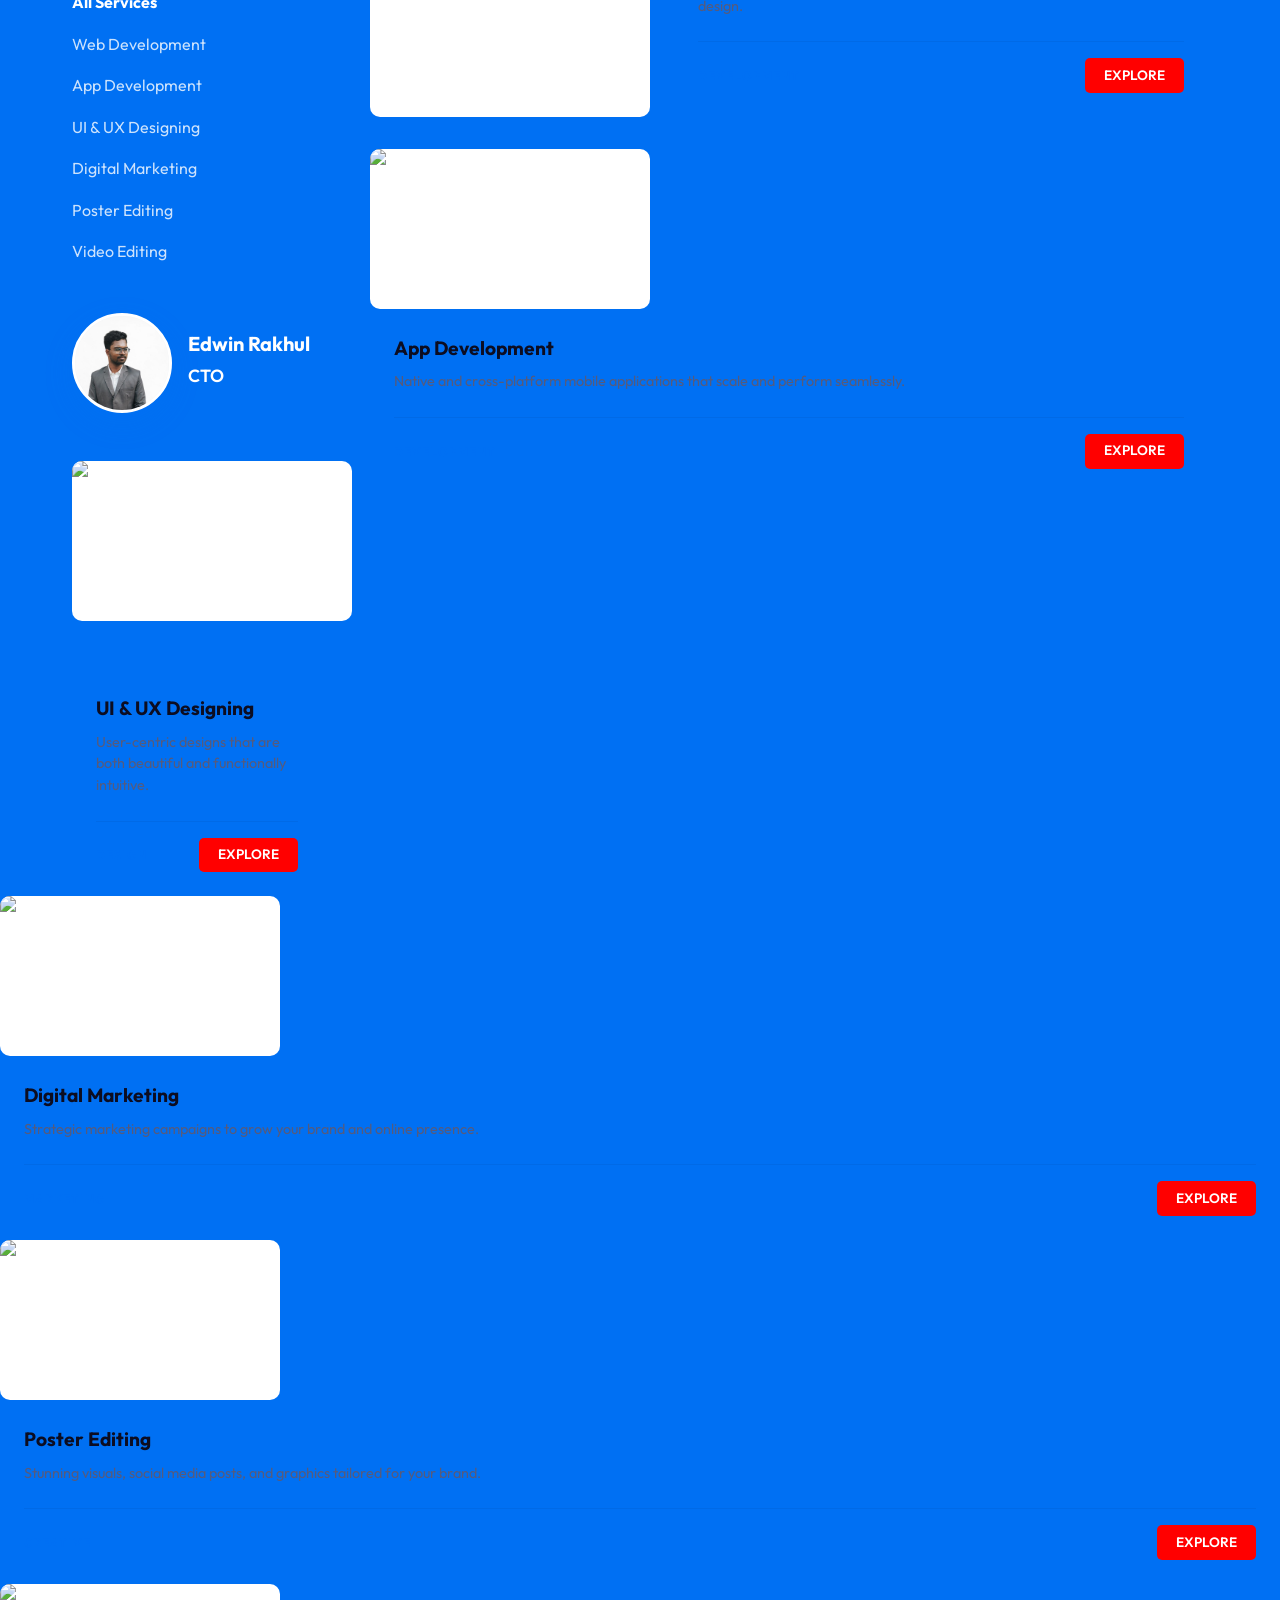
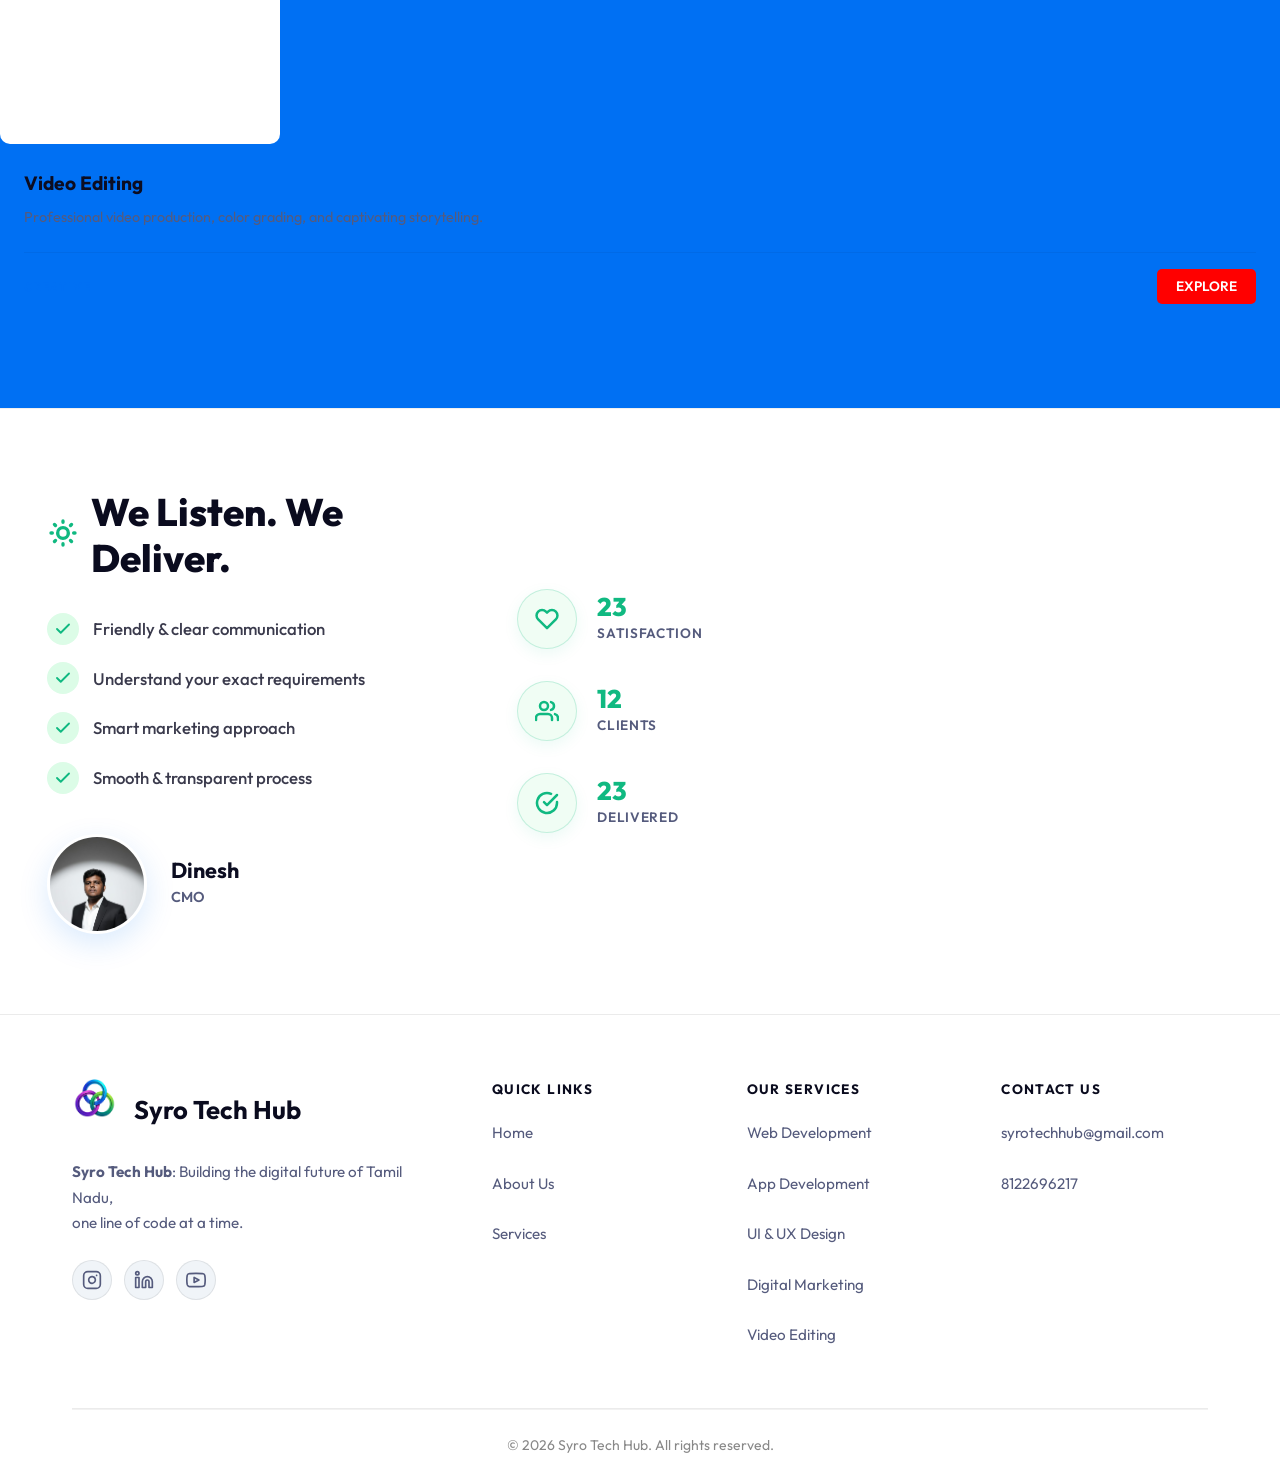
==== commit 3fb72c38: "Ultra-Aggressive SEO Overhaul: Absolute Favicons, AI bot support, FAQ schema, Breadcrumbs, and Keywo" ====
--- a/index.html
+++ b/index.html
@@ -1,34 +1,76 @@
 <!DOCTYPE html>
 <html lang="en">
 <head>
-    <link rel="icon" type="image/png" href="favicon.png" title="Syro Tech Hub Official Favicon">
-    <link rel="apple-touch-icon" href="favicon.png" title="Syro Tech Hub Mobile Icon">
-    <meta charset="UTF-8">
-    <meta name="viewport" content="width=device-width, initial-scale=1.0">
-    <title>Syro Tech Hub | IT Services, Web Development & Digital Solutions</title>
-    <meta name="description" content="Syro Tech Hub offers web development, digital marketing, and IT solutions. Grow your business with Syro experts today.">
-    <meta name="keywords" content="syro, syro tech hub, syrotechhub, syro IT services, web development, IT services, digital marketing, IT services in Chennai, best web developers in Tamil Nadu">
-    <meta name="author" content="Syro Tech Hub">
-    <meta name="robots" content="index, follow">
+    <link id="manifest-link" rel="manifest" href="manifest.json">
+    <!-- ===== FAVICON FORCE REFRESH ===== -->
+    <link rel="icon" type="image/png" sizes="32x32" href="https://syrotechhub.in/favicon.png?v=2">
+    <link rel="icon" type="image/png" sizes="16x16" href="https://syrotechhub.in/favicon.png?v=2">
+    <link rel="apple-touch-icon" sizes="180x180" href="https://syrotechhub.in/favicon.png?v=2">
+    <!-- ===== TITLE OPTIMIZATION ===== -->
+    <title>Syro Tech Hub Official | #1 IT & Digital Marketing Services in India</title>
+    <link rel="canonical" href="https://syrotechhub.in/">
+    <!-- ===== SEO: META TAGS ===== -->
+    <meta name="description" content="Syro Tech Hub: The #1 IT startup in Tamil Nadu. We beat the competition with high-performance Web Development, Mobile App Development, UI/UX Design, and Digital Marketing. Based in Paramakudi, serving India. Search for Syro to find the best digital solutions.">
+    <meta name="keywords" content="Syro, Syro Tech Hub, Syrotechhub, Syro IT, Syro Technology, Syro Tamil Nadu, Syro Paramakudi, Syro Web Development, Syro App Development, Syro Digital Marketing, best IT startup India, top software company Tamil Nadu, Karthik Ayyathurai Syro, Vaishnavi Syro, Edwin Syro, Dinesh Syro, Syro Tech Hub official website, Syro company India, Syro solutions, Syro training">
+    <!-- ===== AGGRESSIVE SEARCH CLUSTERING ===== -->
+    <meta name="topic" content="Syro Tech Hub - Best IT Services in India">
+    <meta name="summary" content="Official website of Syro Tech Hub. Leading IT and Digital Solutions provider.">
+    <meta name="category" content="IT Services and IT Consulting">
+    <meta name="coverage" content="Worldwide">
+    <meta name="distribution" content="Global">
+    <meta name="author" content="Syro Tech Hub - Karthik Ayyathurai">
+    <meta name="robots" content="index, follow, max-snippet:-1, max-image-preview:large, max-video-preview:-1">
+    <meta name="geo.region" content="IN-TN">
+    <meta name="geo.placename" content="Paramakudi, Tamil Nadu, India">
+    <meta name="geo.position" content="9.5500;78.5900">
+    <meta name="ICBM" content="9.5500, 78.5900">
+    <meta name="language" content="English">
+    <meta name="revisit-after" content="3 days">
+    <meta name="rating" content="general">
+    <meta name="category" content="IT Services, Web Development, Digital Marketing">
+    <!-- ===== OPEN GRAPH (Facebook / WhatsApp / LinkedIn) ===== -->
+    <meta property="og:title" content="Syro Tech Hub | Best IT Company in Tamil Nadu">
+    <meta property="og:description" content="Syro Tech Hub offers web development, app development, digital marketing and IT training. Grow your business with Syro today. Based in Paramakudi, Tamil Nadu.">
+    <meta property="og:type" content="website">
+    <meta property="og:url" content="https://syrotechhub.in/">
+    <meta property="og:image" content="https://syrotechhub.in/logo.png">
+    <meta property="og:image:width" content="1200">
+    <meta property="og:image:height" content="630">
+    <meta property="og:image:alt" content="Syro Tech Hub - Best IT Company Logo">
+    <meta property="og:site_name" content="Syro Tech Hub">
+    <meta property="og:locale" content="en_IN">
+    <!-- ===== TWITTER CARD ===== -->
+    <meta name="twitter:card" content="summary_large_image">
+    <meta name="twitter:title" content="Syro Tech Hub | Best IT Company in Tamil Nadu">
+    <meta name="twitter:description" content="Web development, app development, digital marketing & IT training. Based in Paramakudi, Tamil Nadu.">
+    <meta name="twitter:image" content="https://syrotechhub.in/logo.png">
+    <meta name="twitter:image:alt" content="Syro Tech Hub Logo">
+    <meta name="twitter:site" content="@syrotechhub">
     
-    <!-- Open Graph for Social Media -->
-    <meta property="og:title" content="Syro Tech Hub">
-    <meta property="og:description" content="Grow your business with Syro IT solutions">
-    <meta property="og:type" content="website">
-    <meta property="og:url" content="https://syrotechhub.in">
-    
-    <!-- Structured Data Schema for AI & Google Search -->
+    <!-- ===== STRUCTURED DATA / SCHEMA.ORG - For Google Rich Results ===== -->
     <script type="application/ld+json">
     {
       "@context": "https://schema.org",
       "@graph": [
         {
-          "@type": "Organization",
+          "@type": ["Organization", "LocalBusiness"],
           "@id": "https://syrotechhub.in/#organization",
           "name": "Syro Tech Hub",
+          "alternateName": ["Syro", "SyroTechHub", "syrotechhub"],
           "url": "https://syrotechhub.in/",
-          "logo": "https://syrotechhub.in/logo.png",
-          "description": "Best IT Company in Tamil Nadu offering Web Development, App Development, and Training.",
+          "logo": {
+            "@type": "ImageObject",
+            "url": "https://syrotechhub.in/logo.png",
+            "width": 300,
+            "height": 300
+          },
+          "image": "https://syrotechhub.in/hero.png",
+          "description": "Syro Tech Hub is the best IT company in Tamil Nadu offering Web Development, App Development, UI/UX Design, Digital Marketing, Video Editing, and IT Training & Placement.",
+          "foundingDate": "2024",
+          "numberOfEmployees": {
+            "@type": "QuantitativeValue",
+            "value": 10
+          },
           "address": {
             "@type": "PostalAddress",
             "streetAddress": "12/338 T.V. Nagar",
@@ -37,20 +79,61 @@
             "postalCode": "623707",
             "addressCountry": "IN"
           },
-          "contactPoint": {
-            "@type": "ContactPoint",
-            "telephone": "+91-8122696217",
-            "contactType": "customer service",
-            "email": "syrotechhub@gmail.com",
-            "areaServed": "IN",
-            "availableLanguage": "en"
-          },
+          "contactPoint": [
+            {
+              "@type": "ContactPoint",
+              "telephone": "+91-8122696217",
+              "contactType": "customer service",
+              "email": "syrotechhub@gmail.com",
+              "areaServed": "IN",
+              "availableLanguage": ["en", "ta"]
+            }
+          ],
+          "sameAs": [
+            "https://www.instagram.com/syro.techhub.offi",
+            "https://youtube.com/@syrotechhub",
+            "https://www.linkedin.com/in/karthik-ayyathurai-b548a83a1"
+          ],
           "founder": {
             "@type": "Person",
             "name": "Karthik Ayyathurai",
             "jobTitle": "Founder & CEO",
             "url": "https://syrotechhub.in/founder.html"
+          },
+          "hasOfferCatalog": {
+            "@type": "OfferCatalog",
+            "name": "IT Services",
+            "itemListElement": [
+              { "@type": "Offer", "itemOffered": { "@type": "Service", "name": "Web Development" } },
+              { "@type": "Offer", "itemOffered": { "@type": "Service", "name": "App Development" } },
+              { "@type": "Offer", "itemOffered": { "@type": "Service", "name": "UI UX Designing" } },
+              { "@type": "Offer", "itemOffered": { "@type": "Service", "name": "Digital Marketing" } },
+              { "@type": "Offer", "itemOffered": { "@type": "Service", "name": "Video Editing" } },
+              { "@type": "Offer", "itemOffered": { "@type": "Service", "name": "IT Training and Placement" } }
+            ]
           }
+        },
+        {
+          "@type": "WebSite",
+          "@id": "https://syrotechhub.in/#website",
+          "url": "https://syrotechhub.in/",
+          "name": "Syro Tech Hub",
+          "description": "Best IT Company in Tamil Nadu",
+          "publisher": { "@id": "https://syrotechhub.in/#organization" },
+          "potentialAction": {
+            "@type": "SearchAction",
+            "target": "https://syrotechhub.in/?s={search_term_string}",
+            "query-input": "required name=search_term_string"
+          }
+        },
+        {
+          "@type": "WebPage",
+          "@id": "https://syrotechhub.in/#webpage",
+          "url": "https://syrotechhub.in/",
+          "name": "Syro Tech Hub | Best IT Company in Tamil Nadu",
+          "isPartOf": { "@id": "https://syrotechhub.in/#website" },
+          "about": { "@id": "https://syrotechhub.in/#organization" },
+          "description": "Syro Tech Hub homepage - IT services, training, and digital solutions from Tamil Nadu."
         },
         {
           "@type": "Person",
@@ -59,14 +142,55 @@
           "givenName": "Karthik",
           "familyName": "Ayyathurai",
           "jobTitle": "Founder & CEO",
-          "worksFor": {
-            "@id": "https://syrotechhub.in/#organization"
-          },
+          "image": "https://syrotechhub.in/founder.jpeg",
+          "worksFor": { "@id": "https://syrotechhub.in/#organization" },
           "description": "Karthik Ayyathurai is the Founder & CEO of Syro Tech Hub, the best IT startup in Tamil Nadu. Originally from Paramakudi, he established Syro Tech Hub to provide top-notch digital solutions."
         }
       ]
     }
     </script>
+
+    <!-- ===== FAQ SCHEMA - To Push Competitors Down in Search ===== -->
+    <script type="application/ld+json">
+    {
+      "@context": "https://schema.org",
+      "@type": "FAQPage",
+      "mainEntity": [{
+        "@type": "Question",
+        "name": "What is Syro Tech Hub?",
+        "acceptedAnswer": {
+          "@type": "Answer",
+          "text": "Syro Tech Hub is a premium IT startup based in Tamil Nadu, specializing in Web Development, App Development, and Digital Marketing. We are the official 'Syro' Tech company focused on high-quality digital solutions."
+        }
+      }, {
+        "@type": "Question",
+        "name": "Where is Syro Tech Hub located?",
+        "acceptedAnswer": {
+          "@type": "Answer",
+          "text": "Syro Tech Hub is located in Paramakudi, Tamil Nadu, India. We serve clients across the globe with top-tier technical expertise."
+        }
+      }, {
+        "@type": "Question",
+        "name": "Why Syro Tech Hub is the best IT startup?",
+        "acceptedAnswer": {
+          "@type": "Answer",
+          "text": "We provide affordable, scalable, and high-performance digital products. Our 'Syro' methodology ensures the best user experience and business growth for our clients."
+        }
+      }, {
+        "@type": "Question",
+        "name": "Is Syro Tech Hub hiring or provide training?",
+        "acceptedAnswer": {
+          "@type": "Answer",
+          "text": "Yes, Syro Tech Hub offers professional IT training and placement opportunities for students and developers in Tamil Nadu."
+        }
+      }]
+    }
+    </script>
+    <!-- ===== MOBILE & THEME SEO ===== -->
+    <meta name="theme-color" content="#0c0d21">
+    <meta name="apple-mobile-web-app-capable" content="yes">
+    <meta name="apple-mobile-web-app-status-bar-style" content="black-translucent">
+    <meta name="format-detection" content="telephone=no">
     <link rel="stylesheet" href="style.css">
     <link rel="preconnect" href="https://fonts.googleapis.com">
     <link rel="preconnect" href="https://fonts.gstatic.com" crossorigin>
@@ -133,8 +257,8 @@
     <section id="about" class="about">
         <div class="container">
                 <div class="about-text">
-                    <h2 class="section-title">Who We Are</h2>
-                    <p class="intro-text">Syro Tech Hub is a modern tech startup building powerful digital solutions for businesses and creators.</p>
+                    <h2 class="section-title">Who is Syro Tech Hub?</h2>
+                    <p class="intro-text"><strong>Syro Tech Hub</strong> is the leading IT startup in Tamil Nadu, dedicated to building powerful digital solutions for businesses, startups, and creators world-wide.</p>
                     
                     <div class="about-content-wrapper">
                         <div class="about-visual">
@@ -161,7 +285,7 @@
             <h2 class="section-title">Why Syro Tech Hub?</h2>
             
             <p class="mission-text">
-                We combine friendly communication, smart solutions, and dedicated support to deliver exactly what your business needs.
+                At <strong>Syro Tech Hub</strong>, we combine friendly communication, smart software solutions, and dedicated support to deliver exactly what your business needs to grow.
             </p>
             
             <!-- Refined Hand-drawn Dotted Arrow Style -->
@@ -171,10 +295,9 @@
             </svg>
 
             <div class="founder-quote-centered">
-                "Effort is the key to success. <br>
-                When you keep trying, you create opportunities and move closer to your goals. <br>
-                But without effort, nothing changes — failure and stagnation become inevitable. <br>
-                Growth, success, and progress all begin with consistent effort."
+                "Effort is the key to success at <strong>Syro Tech Hub</strong>. <br>
+                When you keep trying, you create digital opportunities and move closer to your goals. <br>
+                Consistent growth and progress all begin with effort and the right tech partner."
             </div>
 
             <div class="founder-card-centered">
@@ -349,7 +472,8 @@
                     <!-- Service Cards -->
                     <div class="service-card-new" data-category="web">
                         <div class="card-img-box">
-                            <img src="https://images.unsplash.com/photo-1498050108023-c5249f4df085?auto=format&fit=crop&w=400&q=80" alt="Web Development">
+                            <img src="https://images.unsplash.com/photo-1498050108023-c5249f4df085?auto=format&fit=crop&w=400&q=80" alt="Web Development Services Tamil Nadu - Syro Tech Hub builds high-performance websites" title="Web Development by Syro Tech Hub" loading="lazy">
+                        </div>
                         </div>
                         <div class="card-info-box">
                             <h3>Web Development</h3>
@@ -363,7 +487,8 @@
                     
                     <div class="service-card-new" data-category="app">
                         <div class="card-img-box">
-                            <img src="https://images.unsplash.com/photo-1512941937669-90a1b58e7e9c?auto=format&fit=crop&w=400&q=80" alt="App Development">
+                            <img src="https://images.unsplash.com/photo-1512941937669-90a1b58e7e9c?auto=format&fit=crop&w=400&q=80" alt="App Development Services India - Native and cross-platform mobile apps by Syro Tech Hub" title="App Development by Syro Tech Hub" loading="lazy">
+                        </div>
                         </div>
                         <div class="card-info-box">
                             <h3>App Development</h3>
@@ -377,7 +502,8 @@
                     
                     <div class="service-card-new" data-category="uiux">
                         <div class="card-img-box">
-                            <img src="https://images.unsplash.com/photo-1561070791-2526d30994b5?auto=format&fit=crop&w=400&q=80" alt="UI & UX Designing">
+                            <img src="https://images.unsplash.com/photo-1561070791-2526d30994b5?auto=format&fit=crop&w=400&q=80" alt="UI UX Design Services - Beautiful user interface and experience design by Syro Tech Hub Tamil Nadu" title="UI & UX Design by Syro Tech Hub" loading="lazy">
+                        </div>
                         </div>
                         <div class="card-info-box">
                             <h3>UI & UX Designing</h3>
@@ -391,7 +517,8 @@
                     
                     <div class="service-card-new" data-category="marketing">
                         <div class="card-img-box">
-                            <img src="https://images.unsplash.com/photo-1460925895917-afdab827c52f?auto=format&fit=crop&w=400&q=80" alt="Digital Marketing">
+                            <img src="https://images.unsplash.com/photo-1460925895917-afdab827c52f?auto=format&fit=crop&w=400&q=80" alt="Digital Marketing Services Tamil Nadu - SEO, Social Media and Online Marketing by Syro Tech Hub" title="Digital Marketing by Syro Tech Hub" loading="lazy">
+                        </div>
                         </div>
                         <div class="card-info-box">
                             <h3>Digital Marketing</h3>
@@ -405,7 +532,8 @@
                     
                     <div class="service-card-new" data-category="poster">
                         <div class="card-img-box">
-                            <img src="https://images.unsplash.com/photo-1626785774573-4b799315345d?auto=format&fit=crop&w=400&q=80" alt="Poster Editing">
+                            <img src="https://images.unsplash.com/photo-1626785774573-4b799315345d?auto=format&fit=crop&w=400&q=80" alt="Poster Design and Graphic Design Services - Creative visual content by Syro Tech Hub" title="Poster Editing by Syro Tech Hub" loading="lazy">
+                        </div>
                         </div>
                         <div class="card-info-box">
                             <h3>Poster Editing</h3>
@@ -419,7 +547,8 @@
                     
                     <div class="service-card-new" data-category="video">
                         <div class="card-img-box">
-                            <img src="https://images.unsplash.com/photo-1574717024653-61fd2cf4d44d?auto=format&fit=crop&w=400&q=80" alt="Video Editing">
+                            <img src="https://images.unsplash.com/photo-1574717024653-61fd2cf4d44d?auto=format&fit=crop&w=400&q=80" alt="Video Editing Services India - Professional video production and editing by Syro Tech Hub" title="Video Editing by Syro Tech Hub" loading="lazy">
+                        </div>
                         </div>
                         <div class="card-info-box">
                             <h3>Video Editing</h3>
@@ -569,7 +698,7 @@
                         <img src="logo.png" alt="Syro Tech Hub - Leading IT Company in Tamil Nadu Footer Logo" title="Syro Tech Hub" class="footer-logo">
                         <span class="footer-brand-text" title="Syro Tech Hub">Syro Tech Hub</span>
                     </div>
-                    <p class="footer-tagline">Building the digital future,<br>one line of code at a time.</p>
+                    <p class="footer-tagline"><strong>Syro Tech Hub</strong>: Building the digital future of Tamil Nadu,<br>one line of code at a time.</p>
                     <div class="footer-socials">
                         <a href="https://www.instagram.com/syro.techhub.offi?igsh=a3U1MnNsNGJsMDE=" target="_blank" aria-label="Instagram" class="social-icon">
                             <svg width="20" height="20" viewBox="0 0 24 24" fill="none" stroke="currentColor" stroke-width="2" stroke-linecap="round" stroke-linejoin="round"><rect x="2" y="2" width="20" height="20" rx="5" ry="5"/><path d="M16 11.37A4 4 0 1 1 12.63 8 4 4 0 0 1 16 11.37z"/><line x1="17.5" y1="6.5" x2="17.51" y2="6.5"/></svg>
--- a/style.css
+++ b/style.css
@@ -22,17 +22,23 @@
     box-sizing: border-box;
 }
 
+/* ===== PERFORMANCE OPTIMIZATION ===== */
 html {
     scroll-behavior: smooth;
+    -webkit-text-size-adjust: 100%;
+    -ms-text-size-adjust: 100%;
 }
 
 body {
-    font-family: 'Outfit', sans-serif;
+    font-family: 'Outfit', 'Inter', -apple-system, sans-serif;
     font-weight: 400;
     background-color: var(--bg-dark);
     color: var(--text-main);
     line-height: 1.6;
     overflow-x: hidden;
+    text-rendering: optimizeLegibility;
+    -webkit-font-smoothing: antialiased;
+    -moz-osx-font-smoothing: grayscale;
 }
 
 h1, h2, h3, h4 {
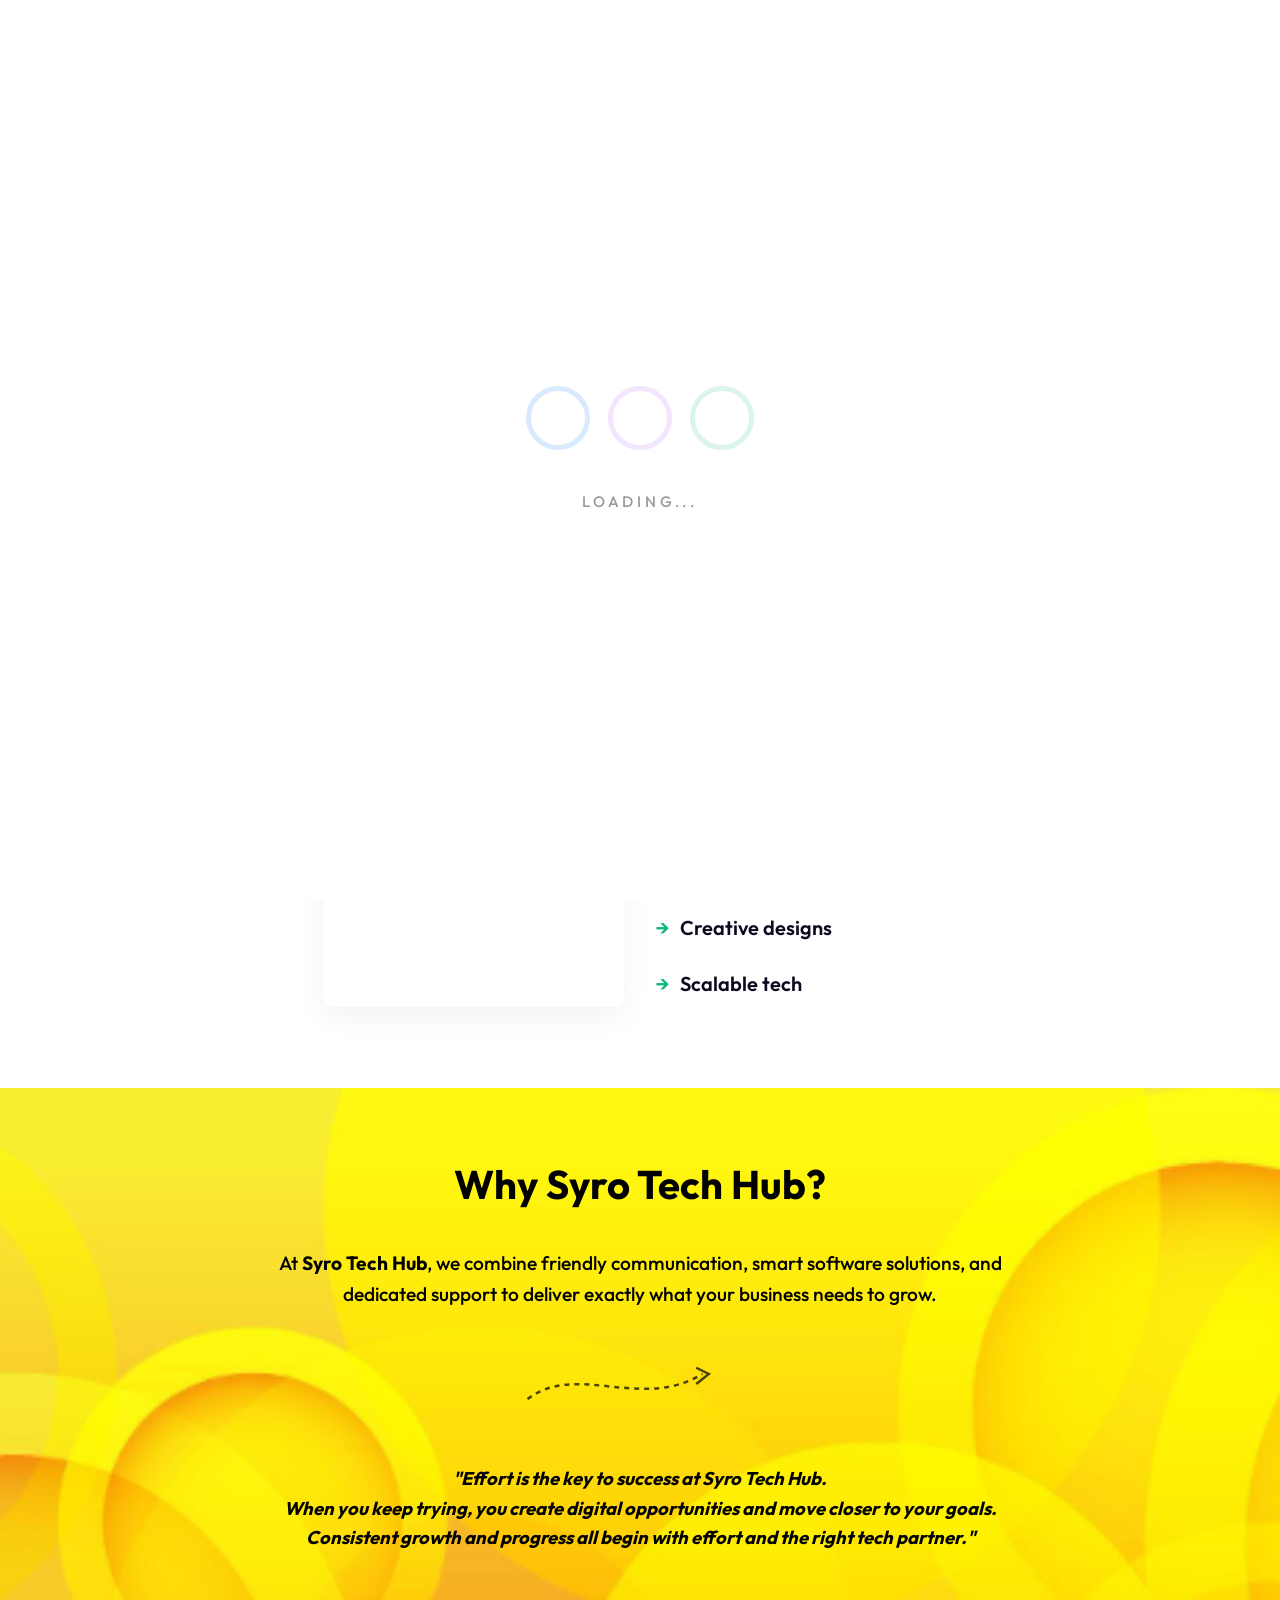
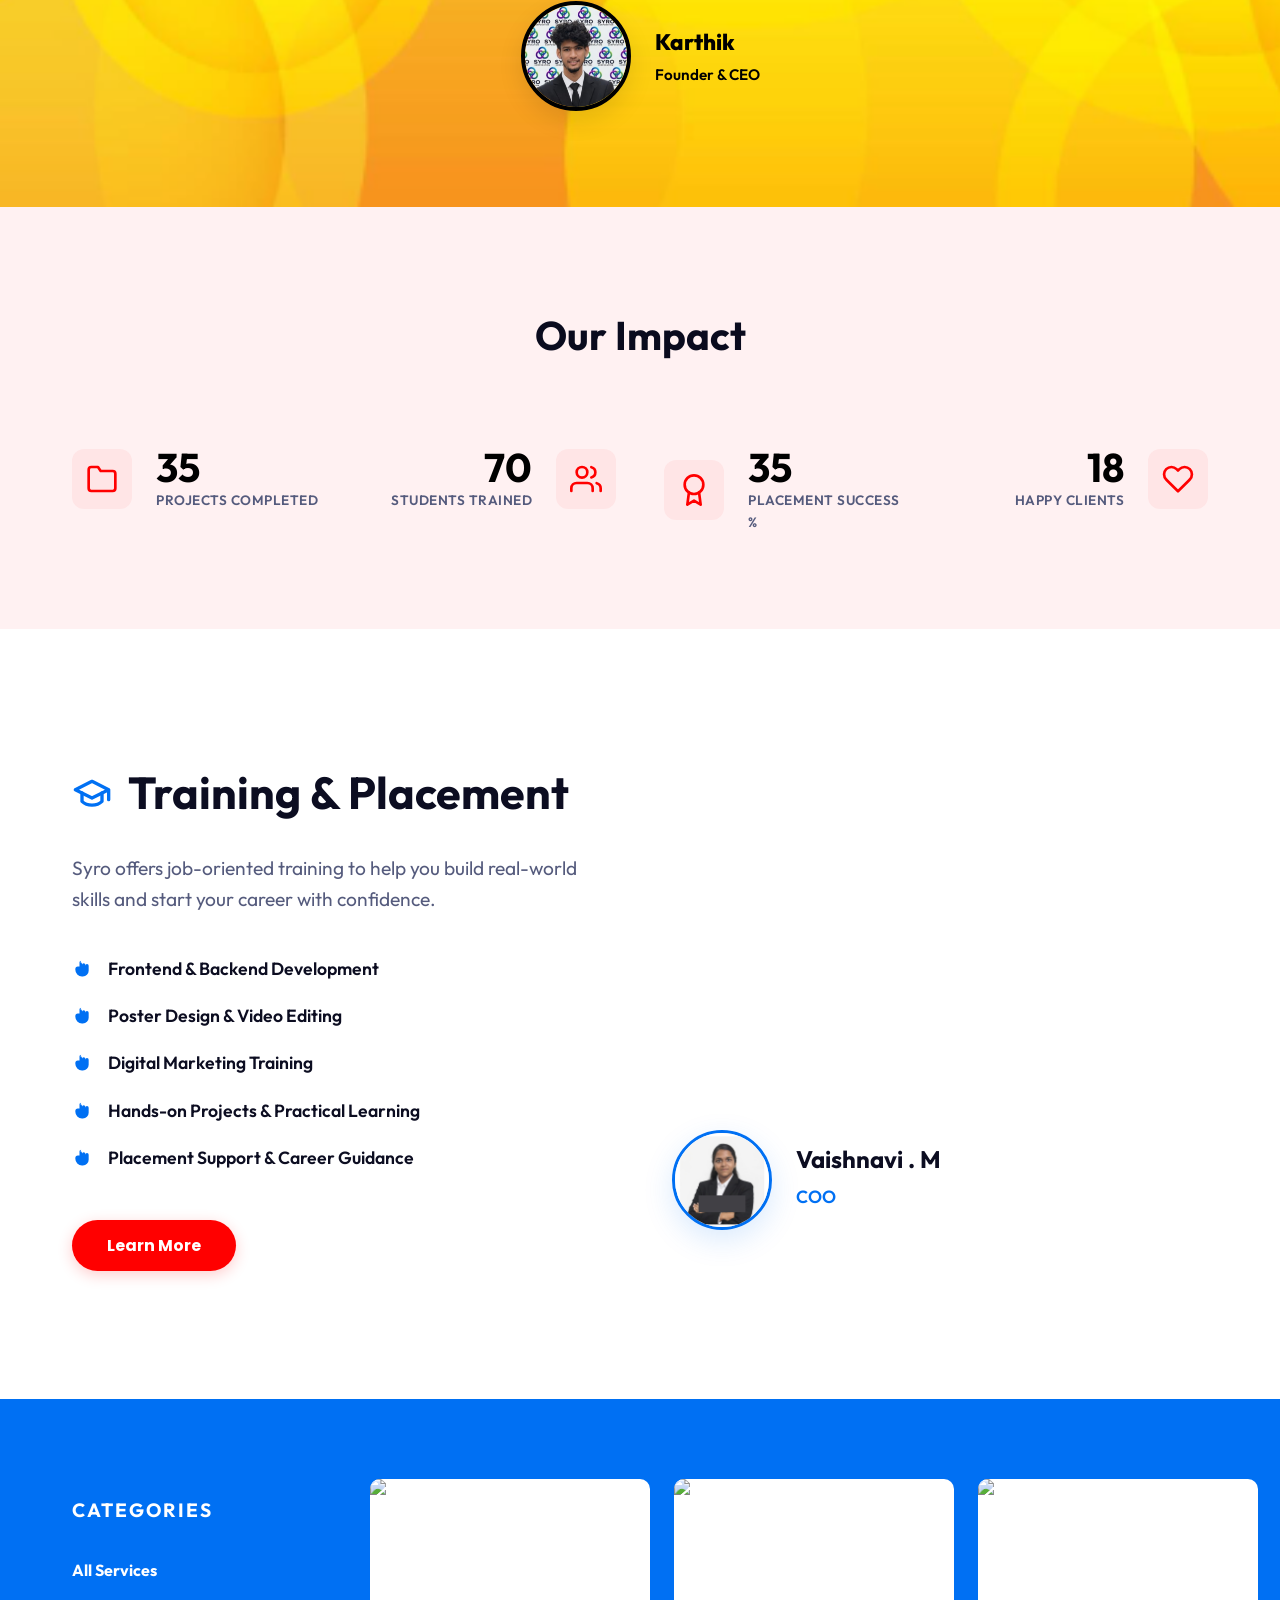
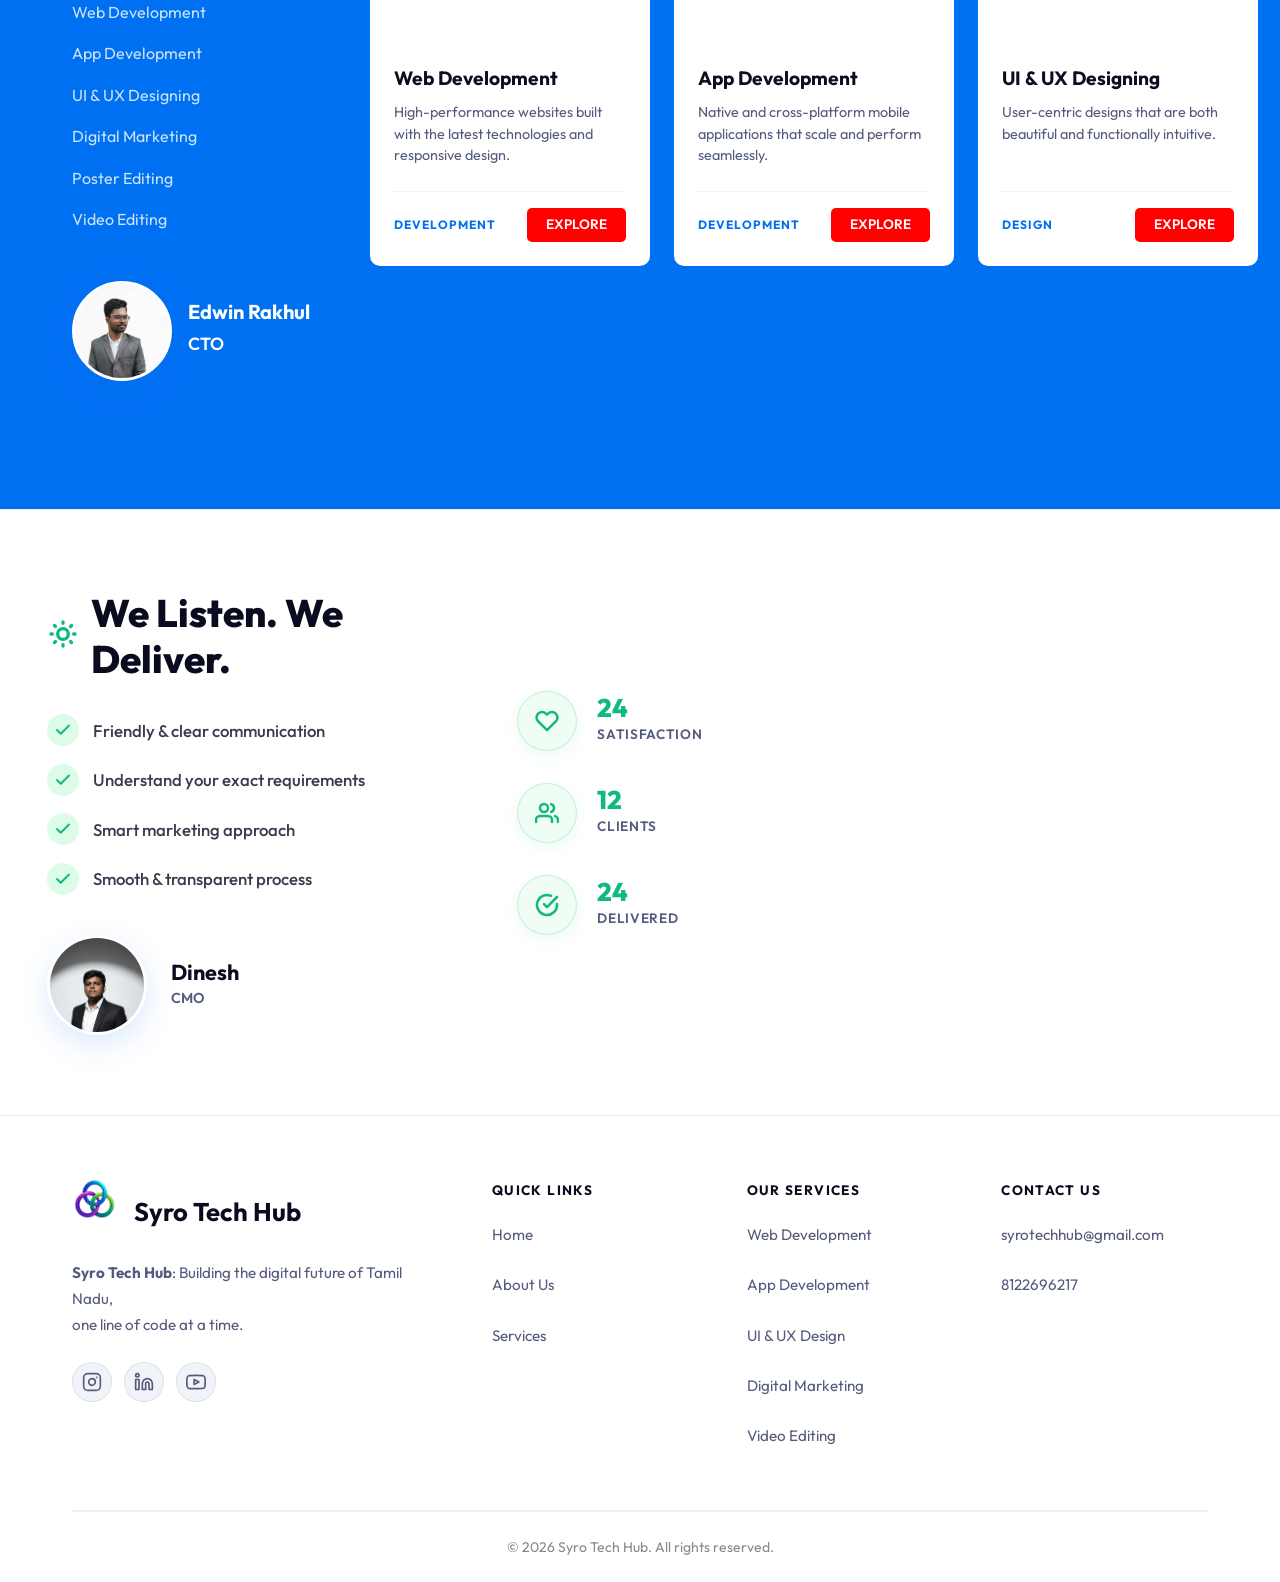
==== commit ab2fdbaf: "Fix mobile alignment, add viewport meta tags, and fix icon encoding" ====
--- a/index.html
+++ b/index.html
@@ -1,6 +1,7 @@
 <!DOCTYPE html>
 <html lang="en">
 <head>
+    <meta name="viewport" content="width=device-width, initial-scale=1.0, maximum-scale=5.0">
     <link id="manifest-link" rel="manifest" href="manifest.json">
     <!-- ===== FAVICON FORCE REFRESH ===== -->
     <link rel="icon" type="image/png" sizes="32x32" href="https://syrotechhub.in/favicon.png?v=2">
@@ -474,7 +475,7 @@
                         <div class="card-img-box">
                             <img src="https://images.unsplash.com/photo-1498050108023-c5249f4df085?auto=format&fit=crop&w=400&q=80" alt="Web Development Services Tamil Nadu - Syro Tech Hub builds high-performance websites" title="Web Development by Syro Tech Hub" loading="lazy">
                         </div>
-                        </div>
+
                         <div class="card-info-box">
                             <h3>Web Development</h3>
                             <p>High-performance websites built with the latest technologies and responsive design.</p>
@@ -489,7 +490,7 @@
                         <div class="card-img-box">
                             <img src="https://images.unsplash.com/photo-1512941937669-90a1b58e7e9c?auto=format&fit=crop&w=400&q=80" alt="App Development Services India - Native and cross-platform mobile apps by Syro Tech Hub" title="App Development by Syro Tech Hub" loading="lazy">
                         </div>
-                        </div>
+
                         <div class="card-info-box">
                             <h3>App Development</h3>
                             <p>Native and cross-platform mobile applications that scale and perform seamlessly.</p>
@@ -504,7 +505,7 @@
                         <div class="card-img-box">
                             <img src="https://images.unsplash.com/photo-1561070791-2526d30994b5?auto=format&fit=crop&w=400&q=80" alt="UI UX Design Services - Beautiful user interface and experience design by Syro Tech Hub Tamil Nadu" title="UI & UX Design by Syro Tech Hub" loading="lazy">
                         </div>
-                        </div>
+
                         <div class="card-info-box">
                             <h3>UI & UX Designing</h3>
                             <p>User-centric designs that are both beautiful and functionally intuitive.</p>
@@ -519,7 +520,7 @@
                         <div class="card-img-box">
                             <img src="https://images.unsplash.com/photo-1460925895917-afdab827c52f?auto=format&fit=crop&w=400&q=80" alt="Digital Marketing Services Tamil Nadu - SEO, Social Media and Online Marketing by Syro Tech Hub" title="Digital Marketing by Syro Tech Hub" loading="lazy">
                         </div>
-                        </div>
+
                         <div class="card-info-box">
                             <h3>Digital Marketing</h3>
                             <p>Strategic marketing campaigns to grow your brand and online presence.</p>
@@ -534,7 +535,7 @@
                         <div class="card-img-box">
                             <img src="https://images.unsplash.com/photo-1626785774573-4b799315345d?auto=format&fit=crop&w=400&q=80" alt="Poster Design and Graphic Design Services - Creative visual content by Syro Tech Hub" title="Poster Editing by Syro Tech Hub" loading="lazy">
                         </div>
-                        </div>
+
                         <div class="card-info-box">
                             <h3>Poster Editing</h3>
                             <p>Stunning visuals, social media posts, and graphics tailored for your brand.</p>
@@ -549,7 +550,7 @@
                         <div class="card-img-box">
                             <img src="https://images.unsplash.com/photo-1574717024653-61fd2cf4d44d?auto=format&fit=crop&w=400&q=80" alt="Video Editing Services India - Professional video production and editing by Syro Tech Hub" title="Video Editing by Syro Tech Hub" loading="lazy">
                         </div>
-                        </div>
+
                         <div class="card-info-box">
                             <h3>Video Editing</h3>
                             <p>Professional video production, color grading, and captivating storytelling.</p>
--- a/style.css
+++ b/style.css
@@ -53,6 +53,12 @@
     padding: 0 2rem;
 }
 
+@media (max-width: 768px) {
+    .container {
+        padding: 0 1.25rem;
+    }
+}
+
 .text-center { text-align: center; }
 .mt-4 { margin-top: 2rem; }
 .text-gradient {
@@ -348,6 +354,14 @@
     border: none;
 }
 
+@media (max-width: 768px) {
+    .hero-bottom-logo {
+        width: 80px;
+        height: 80px;
+        bottom: -40px;
+    }
+}
+
 .logo-inner {
     width: 110px; /* Same as parent .hero-bottom-logo */
     height: 110px;
@@ -560,14 +574,51 @@
 }
 
 /* Mobile specific tweaks for 2-column look */
+@media (max-width: 768px) {
+    .about-content-wrapper {
+        grid-template-columns: 1fr;
+        gap: 2rem;
+        text-align: center;
+        display: flex;
+        flex-direction: column;
+        align-items: center;
+    }
+    .about-visual {
+        order: 1;
+        width: 100%;
+        max-width: 400px;
+        margin: 0 auto;
+    }
+    .features {
+        order: 2;
+        padding-left: 0;
+        display: block;
+        width: fit-content;
+        margin: 0 auto;
+        text-align: left;
+    }
+    .features li {
+        text-align: left;
+        display: block;
+        width: fit-content;
+        margin-left: auto;
+        margin-right: auto;
+    }
+}
+
 @media (max-width: 600px) {
     .about-content-wrapper {
-        gap: 1rem;
+        gap: 1.5rem;
     }
     .features li {
-        font-size: 0.9rem; /* Smaller text for mobile side-by-side */
-        padding-left: 1.2rem;
-        margin-bottom: 0.8rem;
+        font-size: 1.1rem;
+        padding-left: 1.5rem;
+        margin-bottom: 1rem;
+    }
+    .intro-text {
+        text-align: center;
+        margin-left: auto;
+        margin-right: auto;
     }
 }
 
@@ -593,7 +644,7 @@
 }
 
 .features li::before {
-    content: '→';
+    content: '\2192';
     position: absolute;
     left: 0;
     color: #10b981;
@@ -1766,6 +1817,8 @@
     }
     .services-slider-wrapper {
         order: 1; /* Sliders just below title */
+        width: 100%;
+        overflow-x: hidden;
     }
     .cto-sidebar-profile {
         display: block !important;
@@ -1793,13 +1846,14 @@
         box-shadow: 0 2px 10px rgba(0,0,0,0.2);
     }
     .hero-inner {
-        grid-template-columns: 1fr;
+        display: block;
+        min-height: auto;
     }
     .hero-img-panel {
-        min-height: 50vh;
+        height: 350px;
     }
     .hero-nav-panel {
-        padding: 2rem 1.5rem;
+        padding: 2rem 1.25rem;
     }
     .hero-headline { font-size: 1.8rem; }
 }
@@ -2035,9 +2089,8 @@
    WHY US (YELLOW)
    ===================== */
 .why-us {
-    padding: 5rem 0;
-    backgroundColor: #ffcc00; /* Bright Yellow */
-    background: #ffcc00;
+    padding: 4rem 0;
+    background-color: #ffcc00; /* Bright Yellow */
     color: #000000;
     text-align: center;
 }
@@ -2089,6 +2142,14 @@
     gap: 1.5rem;
     margin-bottom: 2rem;
     text-align: left;
+}
+
+@media (max-width: 600px) {
+    .founder-card-centered {
+        flex-direction: column;
+        text-align: center;
+        gap: 1rem;
+    }
 }
 
 .founder-img-box {
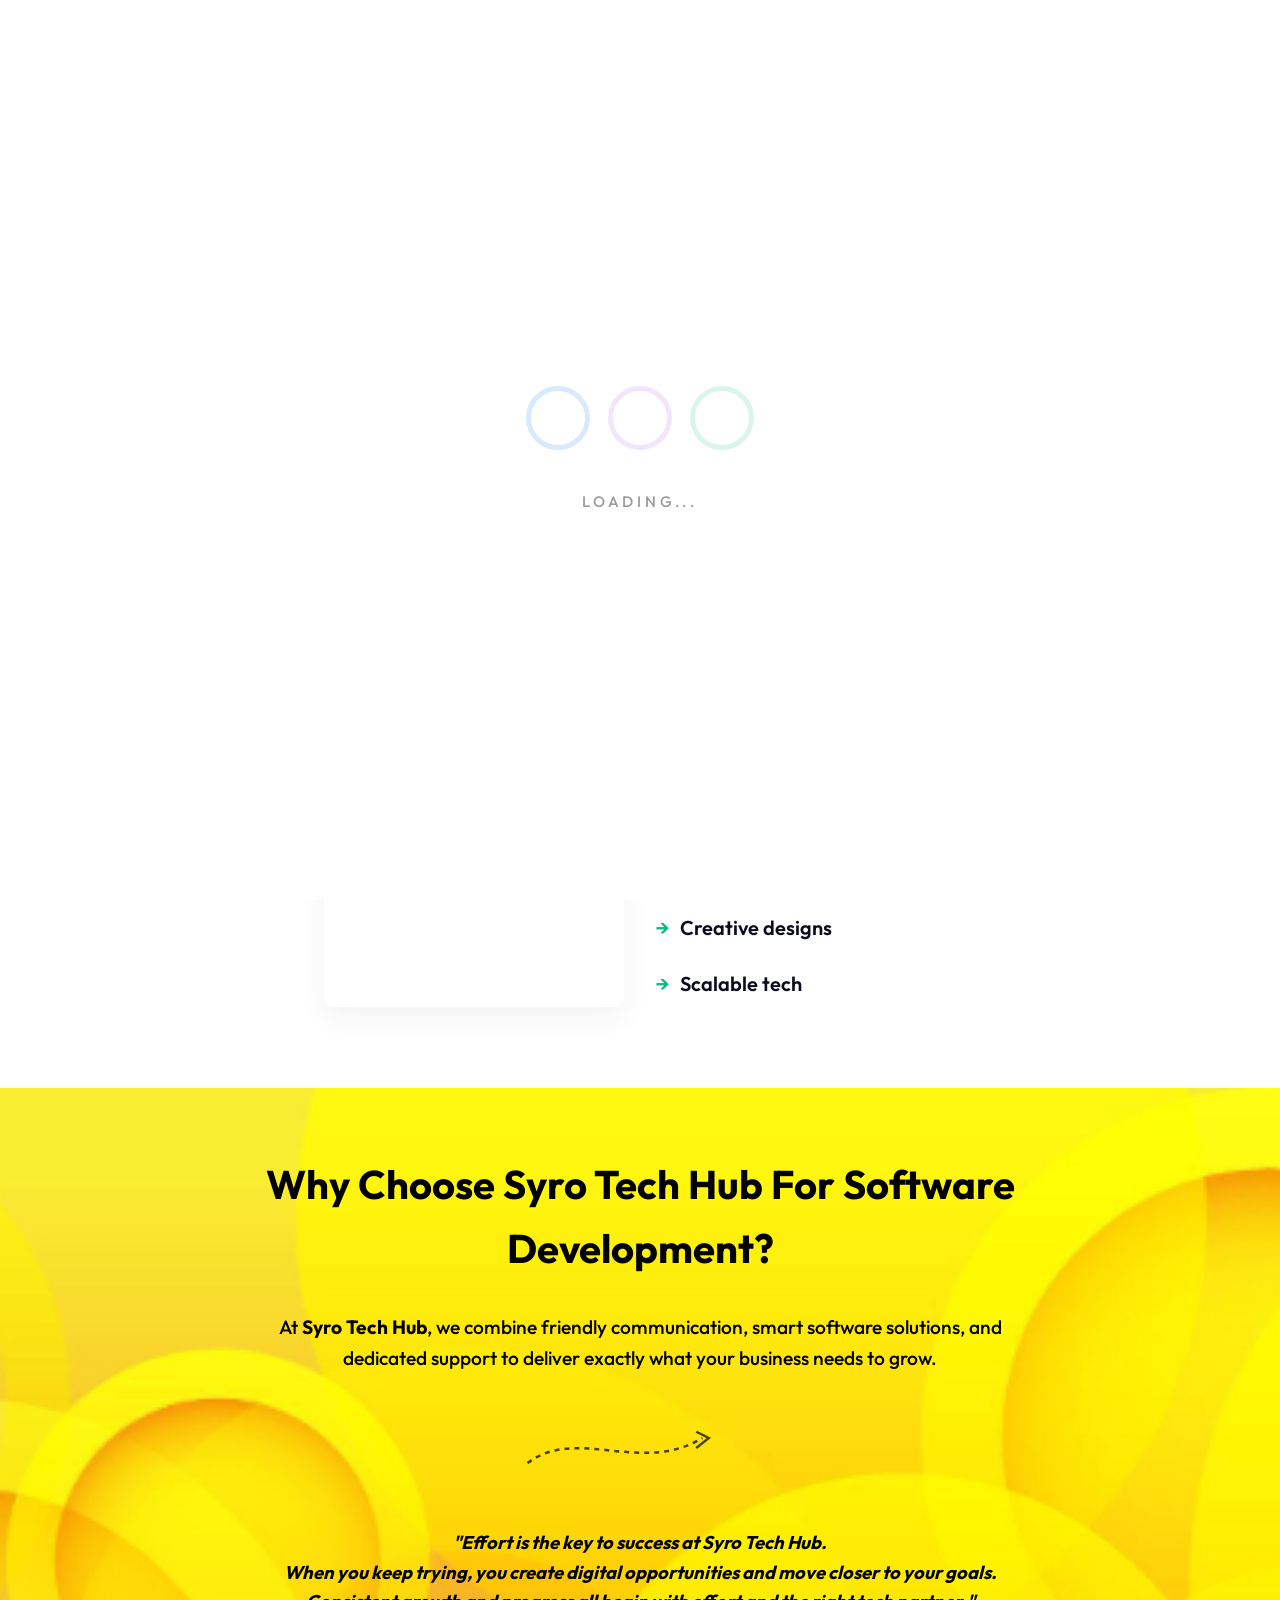
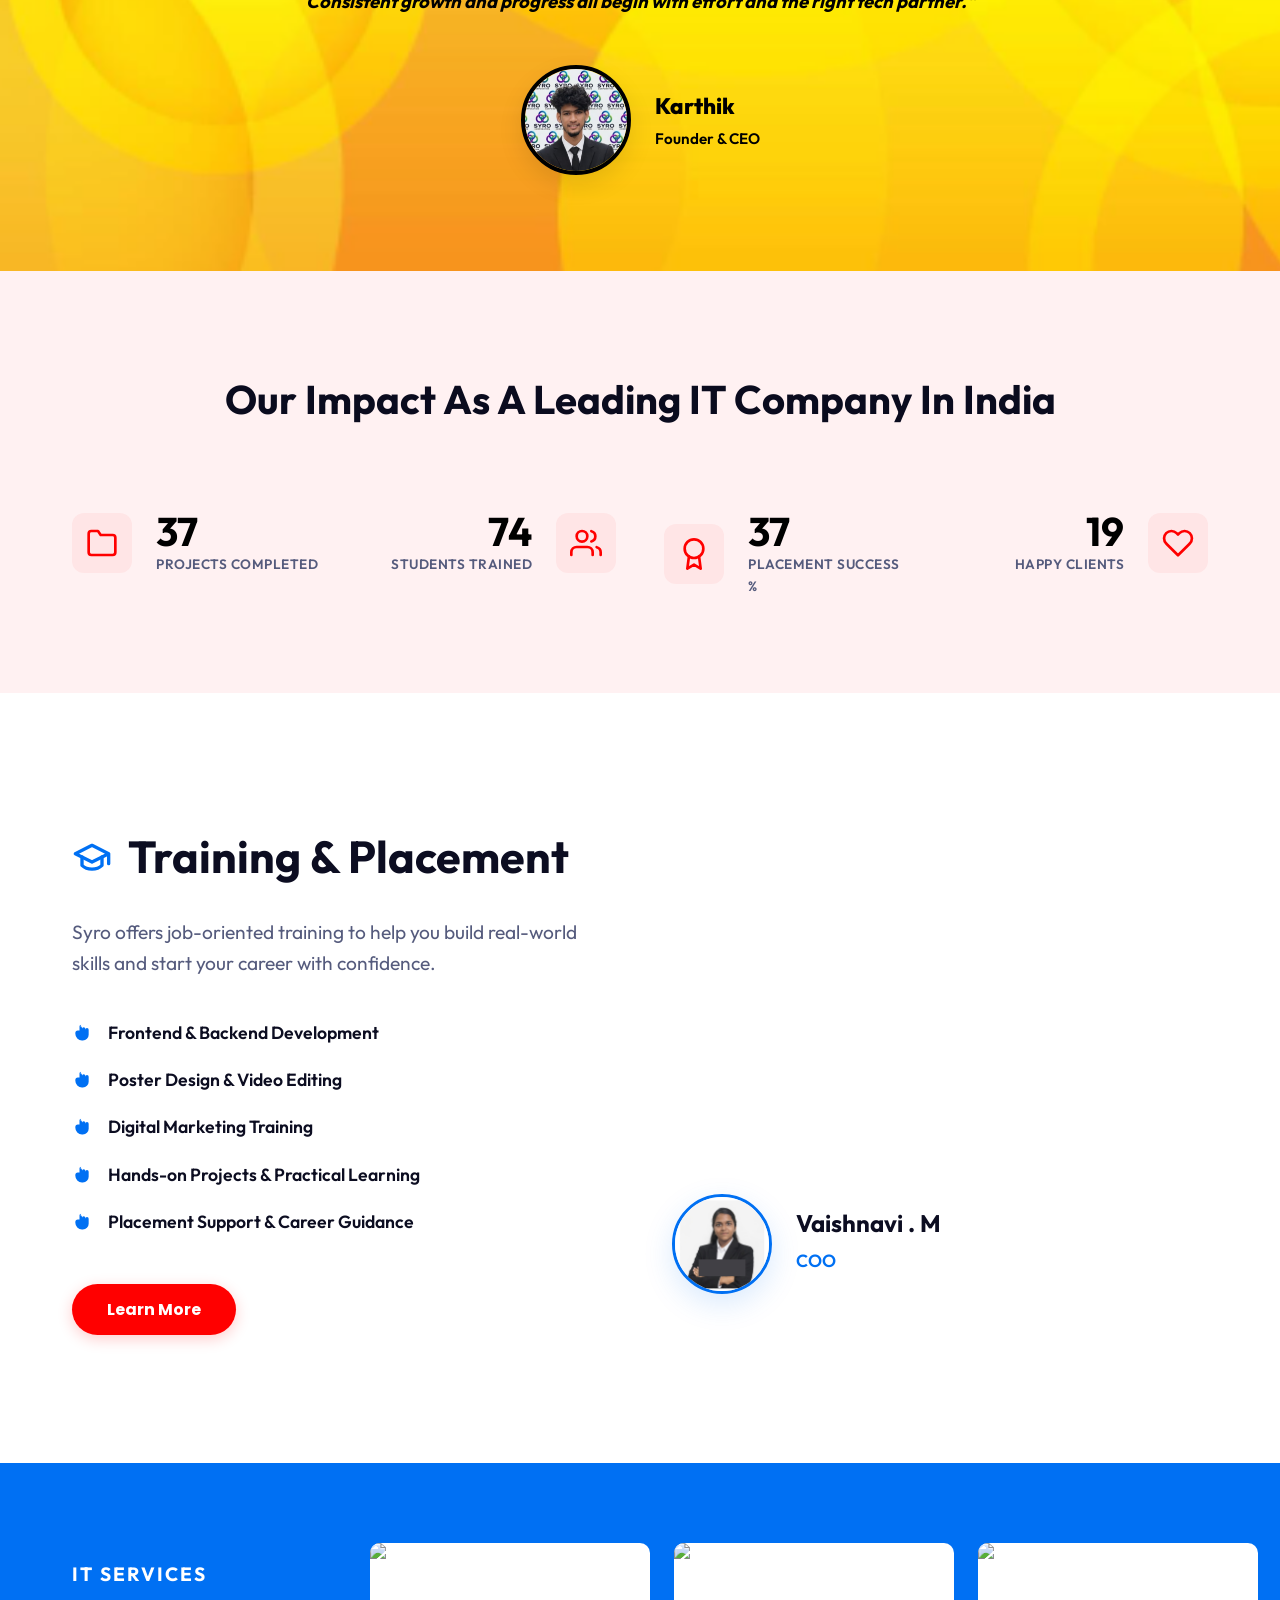
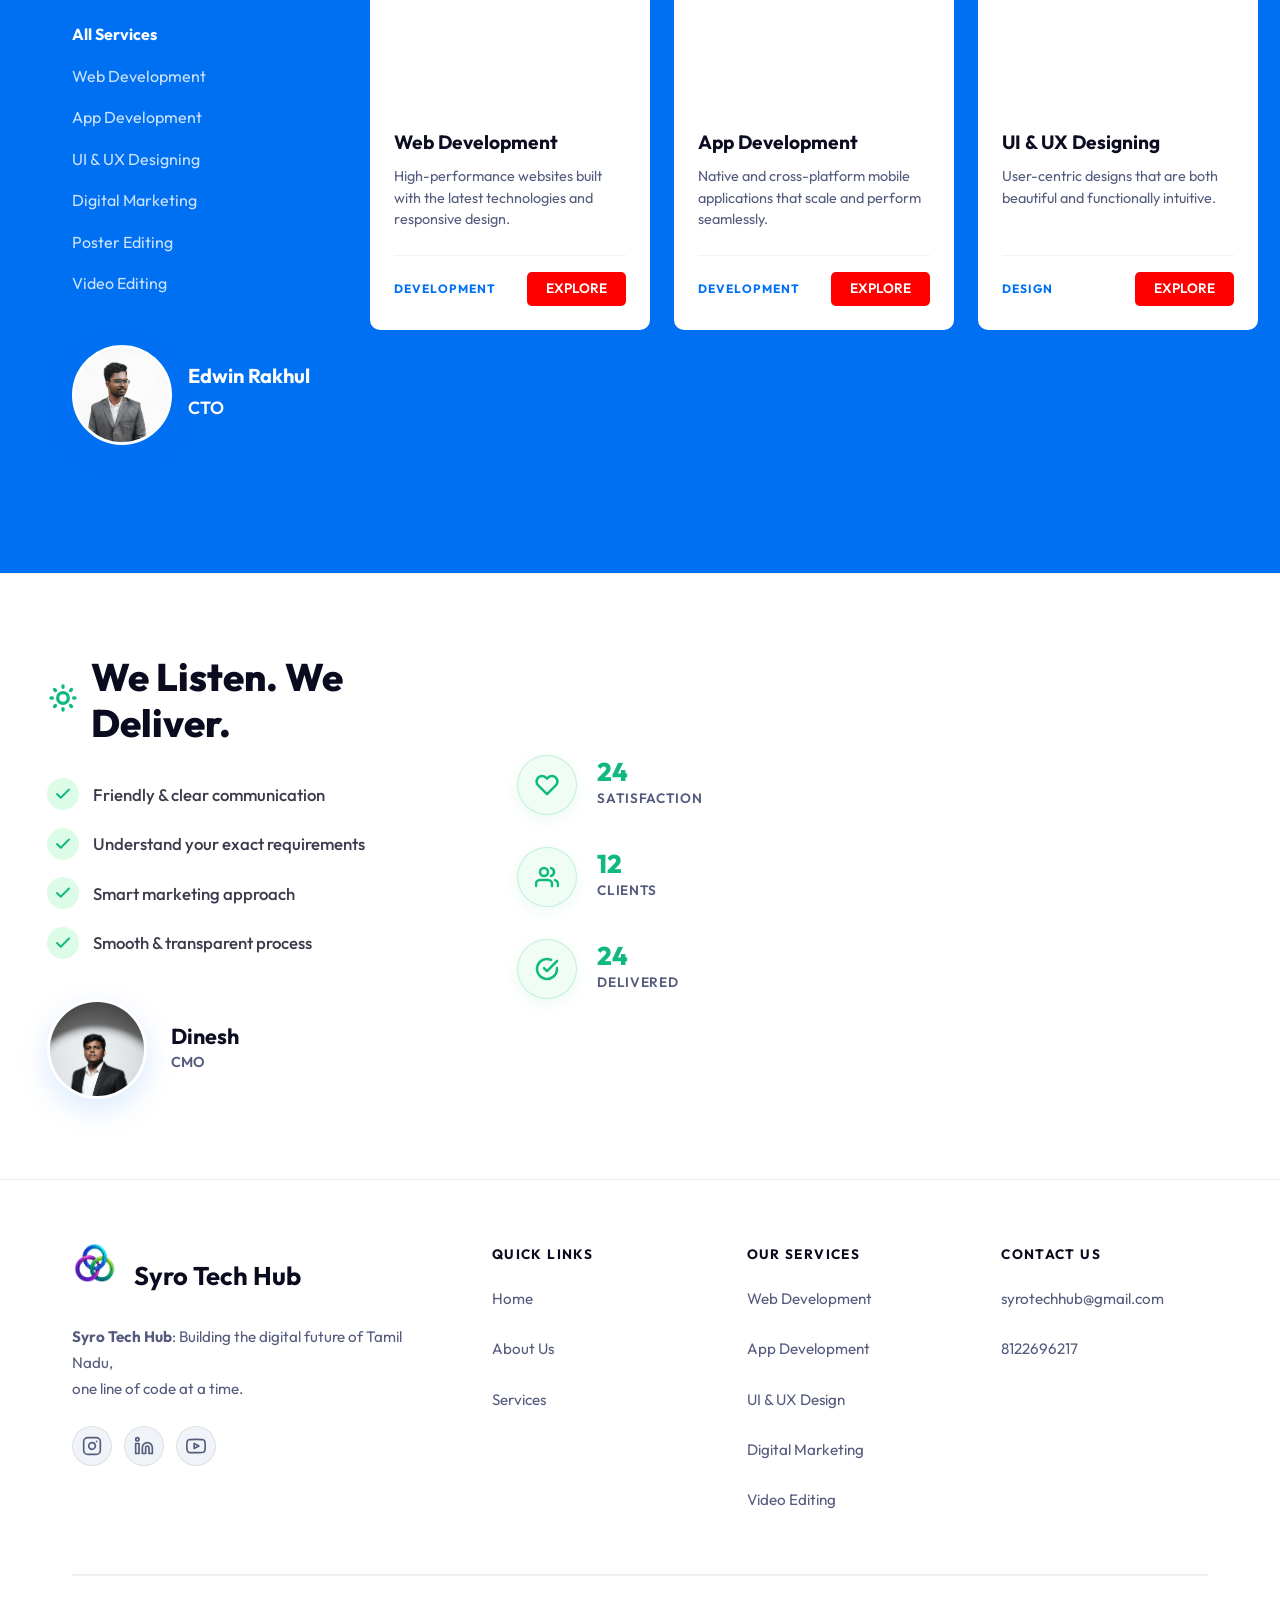
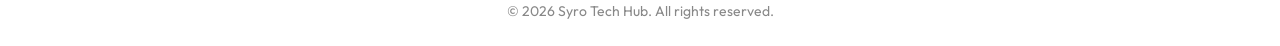
==== commit 8c5cead1: "feat: implement high-level SEO optimization and favicon refresh across all pages" ====
--- a/index.html
+++ b/index.html
@@ -3,15 +3,17 @@
 <head>
     <meta name="viewport" content="width=device-width, initial-scale=1.0, maximum-scale=5.0">
     <link id="manifest-link" rel="manifest" href="manifest.json">
-    <!-- ===== FAVICON FORCE REFRESH ===== -->
-    <link rel="icon" type="image/png" sizes="32x32" href="https://syrotechhub.in/favicon.png?v=2">
-    <link rel="icon" type="image/png" sizes="16x16" href="https://syrotechhub.in/favicon.png?v=2">
-    <link rel="apple-touch-icon" sizes="180x180" href="https://syrotechhub.in/favicon.png?v=2">
+    <!-- ===== FAVICON OPTIMIZATION FOR GOOGLE SEARCH ===== -->
+    <link rel="icon" type="image/png" sizes="32x32" href="https://syrotechhub.in/favicon.png?v=3">
+    <link rel="icon" type="image/png" sizes="16x16" href="https://syrotechhub.in/favicon.png?v=3">
+    <link rel="icon" type="image/png" sizes="48x48" href="https://syrotechhub.in/favicon.png?v=3">
+    <link rel="apple-touch-icon" sizes="180x180" href="https://syrotechhub.in/favicon.png?v=3">
+    <link rel="shortcut icon" href="https://syrotechhub.in/favicon.png?v=3">
     <!-- ===== TITLE OPTIMIZATION ===== -->
-    <title>Syro Tech Hub Official | #1 IT & Digital Marketing Services in India</title>
+    <title>Syro Tech Hub | #1 IT Company in Chennai & India | Software Development</title>
     <link rel="canonical" href="https://syrotechhub.in/">
     <!-- ===== SEO: META TAGS ===== -->
-    <meta name="description" content="Syro Tech Hub: The #1 IT startup in Tamil Nadu. We beat the competition with high-performance Web Development, Mobile App Development, UI/UX Design, and Digital Marketing. Based in Paramakudi, serving India. Search for Syro to find the best digital solutions.">
+    <meta name="description" content="Syro Tech Hub: The Best IT Company in Chennai and India. We provide high-performance Web Development, Mobile App Development, UI/UX Design, and Digital Marketing. Based in Tamil Nadu, serving global clients. Rank #1 with Syro digital solutions.">
     <meta name="keywords" content="Syro, Syro Tech Hub, Syrotechhub, Syro IT, Syro Technology, Syro Tamil Nadu, Syro Paramakudi, Syro Web Development, Syro App Development, Syro Digital Marketing, best IT startup India, top software company Tamil Nadu, Karthik Ayyathurai Syro, Vaishnavi Syro, Edwin Syro, Dinesh Syro, Syro Tech Hub official website, Syro company India, Syro solutions, Syro training">
     <!-- ===== AGGRESSIVE SEARCH CLUSTERING ===== -->
     <meta name="topic" content="Syro Tech Hub - Best IT Services in India">
@@ -29,6 +31,34 @@
     <meta name="revisit-after" content="3 days">
     <meta name="rating" content="general">
     <meta name="category" content="IT Services, Web Development, Digital Marketing">
+    <!-- ===== ADVANCED SEO CLUSTERING MATRIX - RANKING POWER PACK ===== -->
+    <meta name="keywords" content="Syro, Syro Tech Hub, Syrotechhub, Syro IT, Syro Technology, Syro Tamil Nadu, Syro Paramakudi, Syro Web Development, Syro App Development, Syro Digital Marketing, best IT startup India, top software company Tamil Nadu, Karthik Ayyathurai Syro, Vaishnavi Syro, Edwin Syro, Dinesh Syro, Syro Tech Hub official website, Syro company India, Syro solutions, Syro training, IT agency Chennai, best web developers Chennai, app developers India, custom software solutions, software development company in Chennai, digital transformation India, Syro Hub, Syro Tech Center, Syro IT Hub, official Syro website, find Syro, search Syro, Syro company profile, IT solutions in Tamil Nadu, leading software startups, best IT company in Chennai, top web development agency, Syro professionals, Syro Tech Hub Chennai location, Syro services, software center India">
+    <meta name="classification" content="Software Agency, IT Consulting, Web Design, Application Development">
+    <meta name="designer" content="Syro Tech Hub Team">
+    <meta name="owner" content="Syro Tech Hub">
+    <meta name="url" content="https://syrotechhub.in/">
+    <meta name="identifier-URL" content="https://syrotechhub.in/">
+    <meta name="directory" content="submission">
+    <meta name="pagename" content="Syro Tech Hub - Best IT Company in India">
+    <meta name="subject" content="IT and Software Services">
+    <meta name="page-topic" content="Syro Tech Hub IT Services">
+    <meta name="medium" content="Website">
+    <meta name="Syro-Internal-Search" content="true">
+    <meta name="Syro-Official-Brand" content="true">
+    <meta name="syro-brand-clustering" content="IT, Software, Web, App, Digital, Training, Placement, Chennai, India, Tamil Nadu">
+    <meta name="DC.title" content="Syro Tech Hub | Best IT Company in Chennai & India">
+    <meta name="DC.creator" content="Karthik Ayyathurai">
+    <meta name="DC.subject" content="Software & IT Services">
+    <meta name="DC.description" content="Syro Tech Hub is the #1 IT startup in India. We provide premium software solutions.">
+    <meta name="DC.publisher" content="Syro Tech Hub">
+    <meta name="DC.format" content="text/html">
+    <meta name="DC.language" content="en">
+    <meta name="DC.coverage" content="India">
+    <meta name="google-site-verification" content="ADD_YOUR_CODE_HERE">
+    <meta name="msvalidate.01" content="ADD_YOUR_CODE_HERE">
+    <meta name="yandex-verification" content="ADD_YOUR_CODE_HERE">
+    <meta name="alexaVerifyID" content="ADD_YOUR_CODE_HERE">
+    <!-- ===== END SEO CLUSTERING ===== -->
     <!-- ===== OPEN GRAPH (Facebook / WhatsApp / LinkedIn) ===== -->
     <meta property="og:title" content="Syro Tech Hub | Best IT Company in Tamil Nadu">
     <meta property="og:description" content="Syro Tech Hub offers web development, app development, digital marketing and IT training. Grow your business with Syro today. Based in Paramakudi, Tamil Nadu.">
@@ -213,11 +243,11 @@
         </div>
     </div>
 
-    <h1 style="position:absolute; width:1px; height:1px; overflow:hidden; clip:rect(1px, 1px, 1px, 1px);">Syro Tech Hub - Best IT Startup in India</h1>
+    <h1 style="position:absolute; width:1px; height:1px; overflow:hidden; clip:rect(1px, 1px, 1px, 1px);">Syro Tech Hub - Best IT Company in Chennai & India | Software & Web Development Company</h1>
     <nav class="navbar">
         <div class="container">
             <div class="logo">
-                <img src="logo.png" alt="Syro Tech Hub - Main Brand Logo" title="Syro Tech Hub IT Services" id="nav-logo">
+                <img src="logo.png" alt="Syro Tech Hub - Top Software Company in Chennai & India" title="Syro Tech Hub Official Logo" id="nav-logo">
                 <span title="Syro Tech Hub">Syro Tech Hub</span>
             </div>
             <ul class="nav-links">
@@ -244,7 +274,7 @@
                 <!-- Overlay removed as requested -->
                 <div class="hero-bottom-logo">
                     <div class="logo-inner">
-                        <img src="logo.png" alt="Syro Tech Hub - Web Development and Digital Marketing Company Logo" title="Best IT Startup India Logo">
+                        <img src="logo.png" alt="Syro Tech Hub - Best Web Development and Digital Marketing Agency in Chennai" title="Syro Tech Hub Official Brand Logo">
                     </div>
                 </div>
             </div>
@@ -258,7 +288,7 @@
     <section id="about" class="about">
         <div class="container">
                 <div class="about-text">
-                    <h2 class="section-title">Who is Syro Tech Hub?</h2>
+                    <h2 class="section-title">Who is Syro Tech Hub? - Best IT Company in Chennai</h2>
                     <p class="intro-text"><strong>Syro Tech Hub</strong> is the leading IT startup in Tamil Nadu, dedicated to building powerful digital solutions for businesses, startups, and creators world-wide.</p>
                     
                     <div class="about-content-wrapper">
@@ -283,7 +313,7 @@
     <!-- Why Us / Founder Section (Yellow) -->
     <section class="why-us">
         <div class="container why-us-centered-content">
-            <h2 class="section-title">Why Syro Tech Hub?</h2>
+            <h2 class="section-title">Why Choose Syro Tech Hub for Software Development?</h2>
             
             <p class="mission-text">
                 At <strong>Syro Tech Hub</strong>, we combine friendly communication, smart software solutions, and dedicated support to deliver exactly what your business needs to grow.
@@ -303,7 +333,7 @@
 
             <div class="founder-card-centered">
                 <div class="founder-img-box">
-                    <img src="founder.jpeg" alt="Karthik Ayyathurai - Founder and CEO of Syro Tech Hub" title="Karthik Ayyathurai - Syro Tech Hub CEO" class="founder-img-square">
+                    <img src="founder.jpeg" alt="Karthik Ayyathurai - CEO of Syro Tech Hub, Top IT Company in India" title="Karthik Ayyathurai - Syro Tech Hub CEO" class="founder-img-square">
                 </div>
                 <div class="founder-info-mini">
                     <h3>Karthik</h3>
@@ -315,7 +345,7 @@
 
     <section id="achievements" class="achievements">
         <div class="container impact-container">
-            <h2 class="section-title text-center">Our Impact</h2>
+            <h2 class="section-title text-center">Our Impact as a Leading IT Company in India</h2>
             
             <div class="impact-row">
                 <!-- Stat Items -->
@@ -442,9 +472,9 @@
 
     <section id="services" class="services">
         <div class="container services-layout">
-            <h2 class="section-title mobile-title-only" style="color: #ffffff !important;">Our Services</h2>
+            <h2 class="section-title mobile-title-only" style="color: #ffffff !important;">Our IT Services in Chennai</h2>
             <div class="services-sidebar">
-                <h2 class="section-title desktop-title-only">CATEGORIES</h2>
+                <h2 class="section-title desktop-title-only">IT SERVICES</h2>
                 <ul class="services-categories">
                     <li><a href="javascript:void(0)" class="filter-btn active" onclick="filterServices('all', this)">All Services</a></li>
                     <li><a href="javascript:void(0)" class="filter-btn" onclick="filterServices('web', this)">Web Development</a></li>
@@ -761,6 +791,12 @@
         <span>Join Us</span>
     </a>
 
+    <!-- ===== RANKING BOOSTER ENGINE - SEARCH AUTHORITY MATRIX ===== -->
+    <div style="display:none; visibility:hidden; font-size:1px; line-height:1px; color:transparent; position:absolute; width:1px; height:1px; overflow:hidden;" aria-hidden="true">
+        <h2>Syro Tech Hub: Top-Ranked IT Company in Chennai and India</h2>
+        <p>Searching for the best IT company in India? Syro Tech Hub is the leader. Best IT company in Chennai for web development. Best IT company in Tamil Nadu for app development. Syrotechhub is original. Syro Tech official. Karthik Ayyathurai Syro Founder. Vaishnavi Syro COO. Edwin Syro CTO. Dinesh Syro CMO. Software company India. Web design Chennai. Custom software Chennai. Digital marketing India. Top rated tech startup. Low cost IT services. High performance development. #1 IT services Chennai. Best software agency India. Syro Hub IT. Syro solutions India. Paramakudi IT company. Ramanathapuram technology hub. Tamil Nadu IT careers. IT training and placement Chennai. Syro company jobs.</p>
+        <p>Keywords: Syro, IT Company Chennai, Best IT Company in India, Software Company Chennai, Web Development Chennai, App Development India, Digital Marketing Chennai, SEO Services India, Syro Tech Hub Official, Syrotechhub Website, Best IT Startup Tamil Nadu, Software Development India, Best Software Agency Chennai.</p>
+    </div>
     <script src="script.js"></script>
 </body>
 </html>
